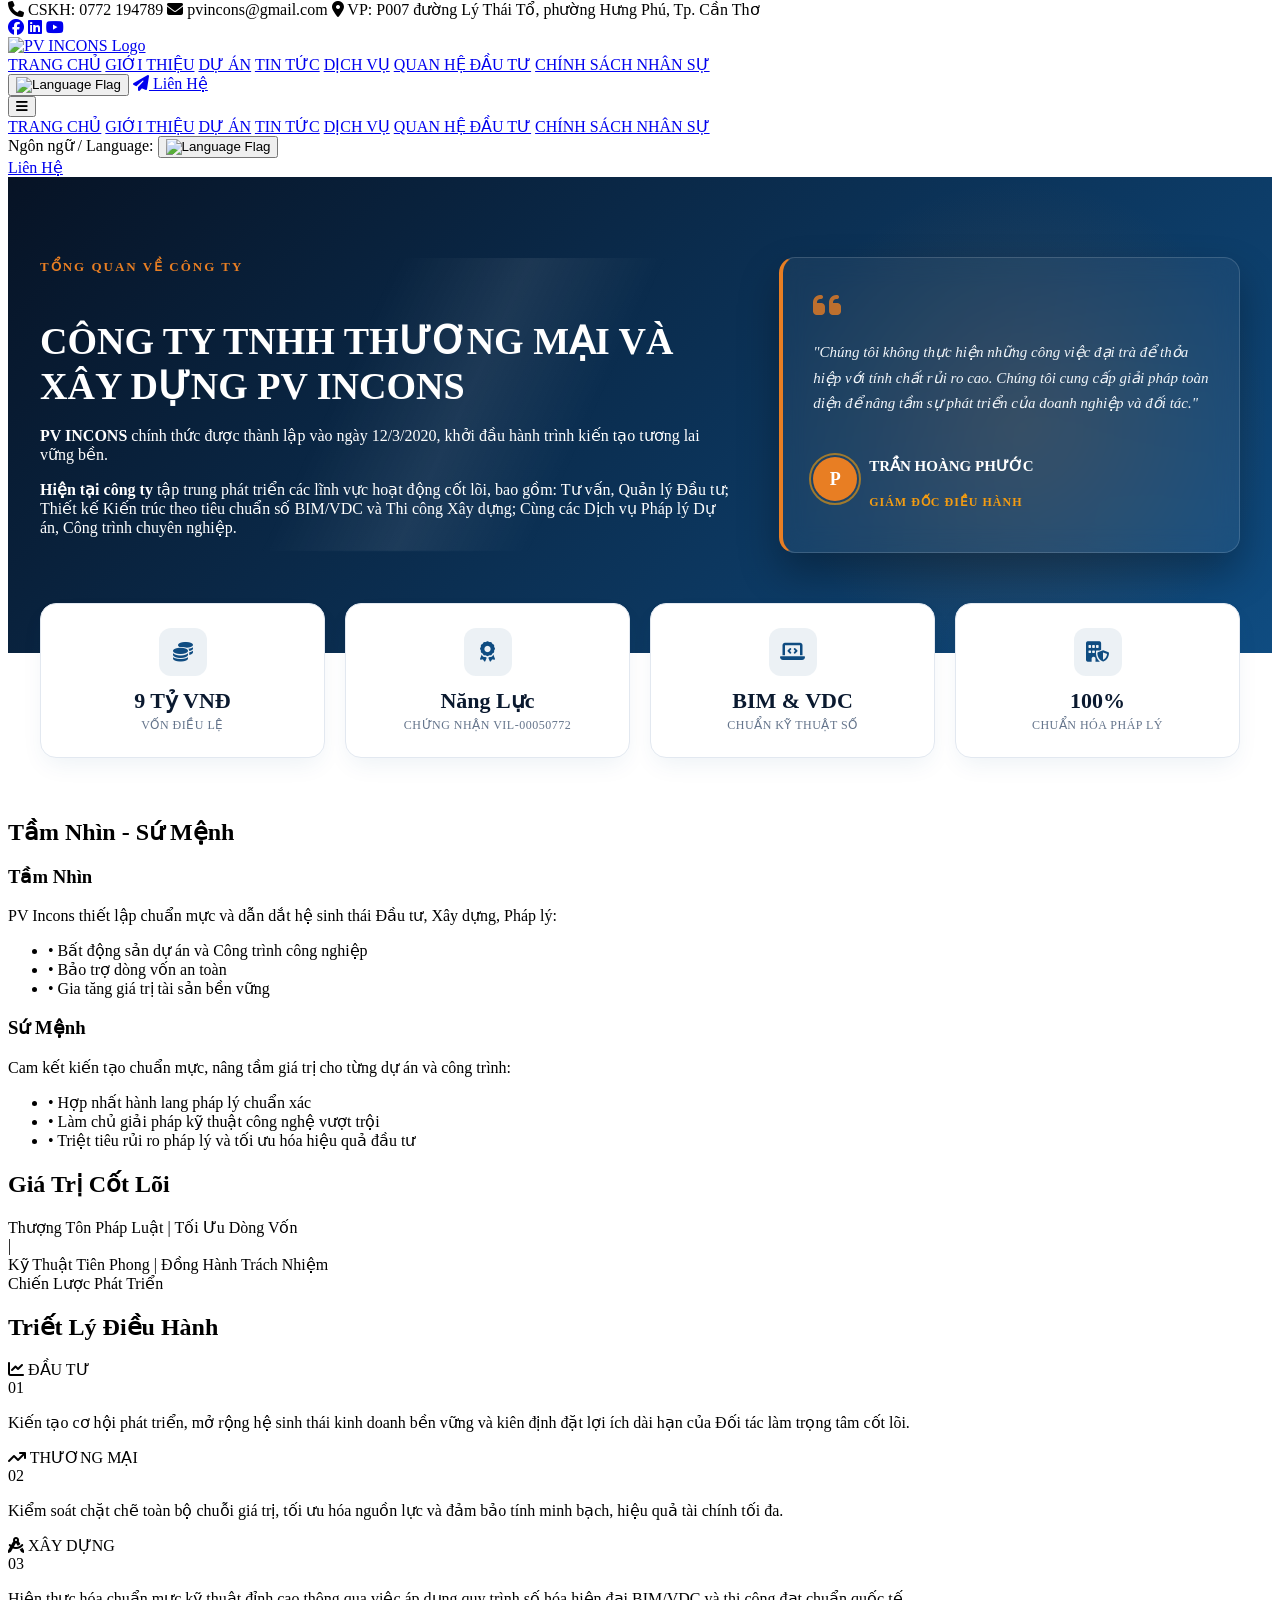
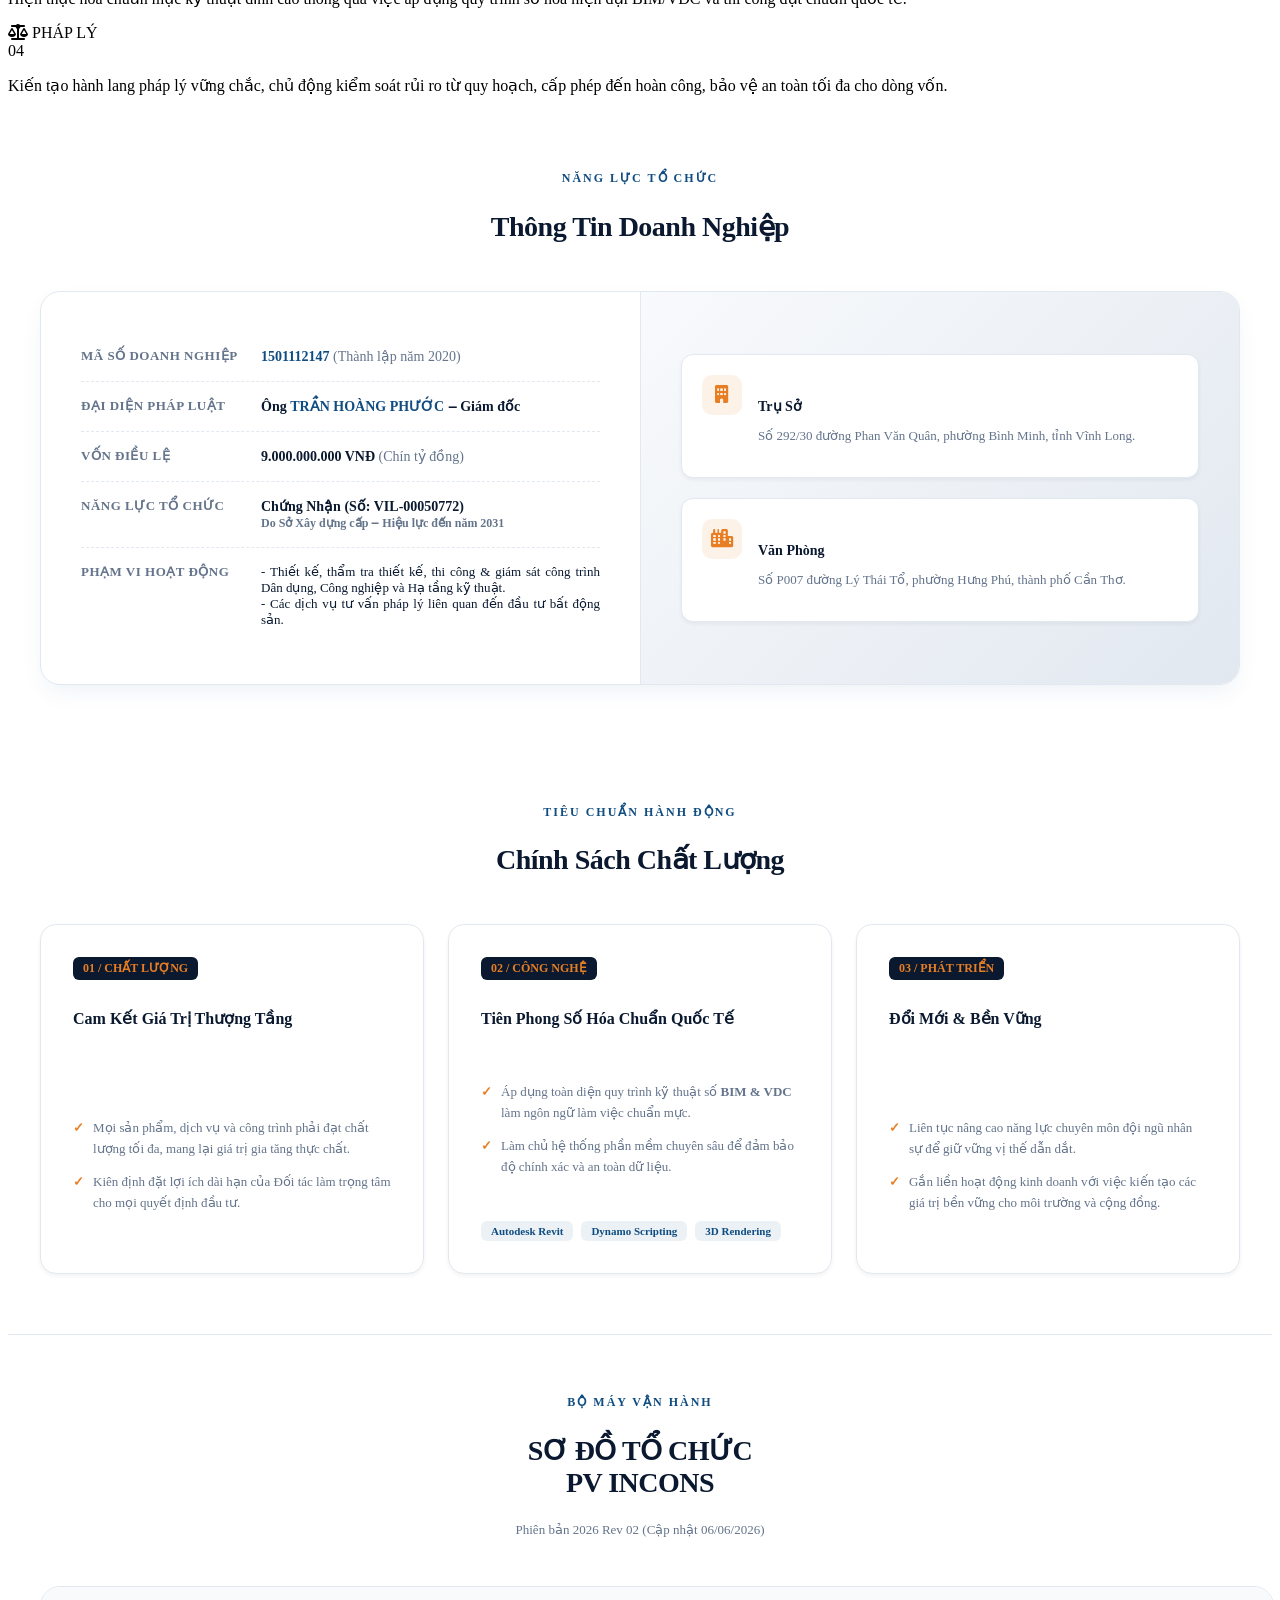
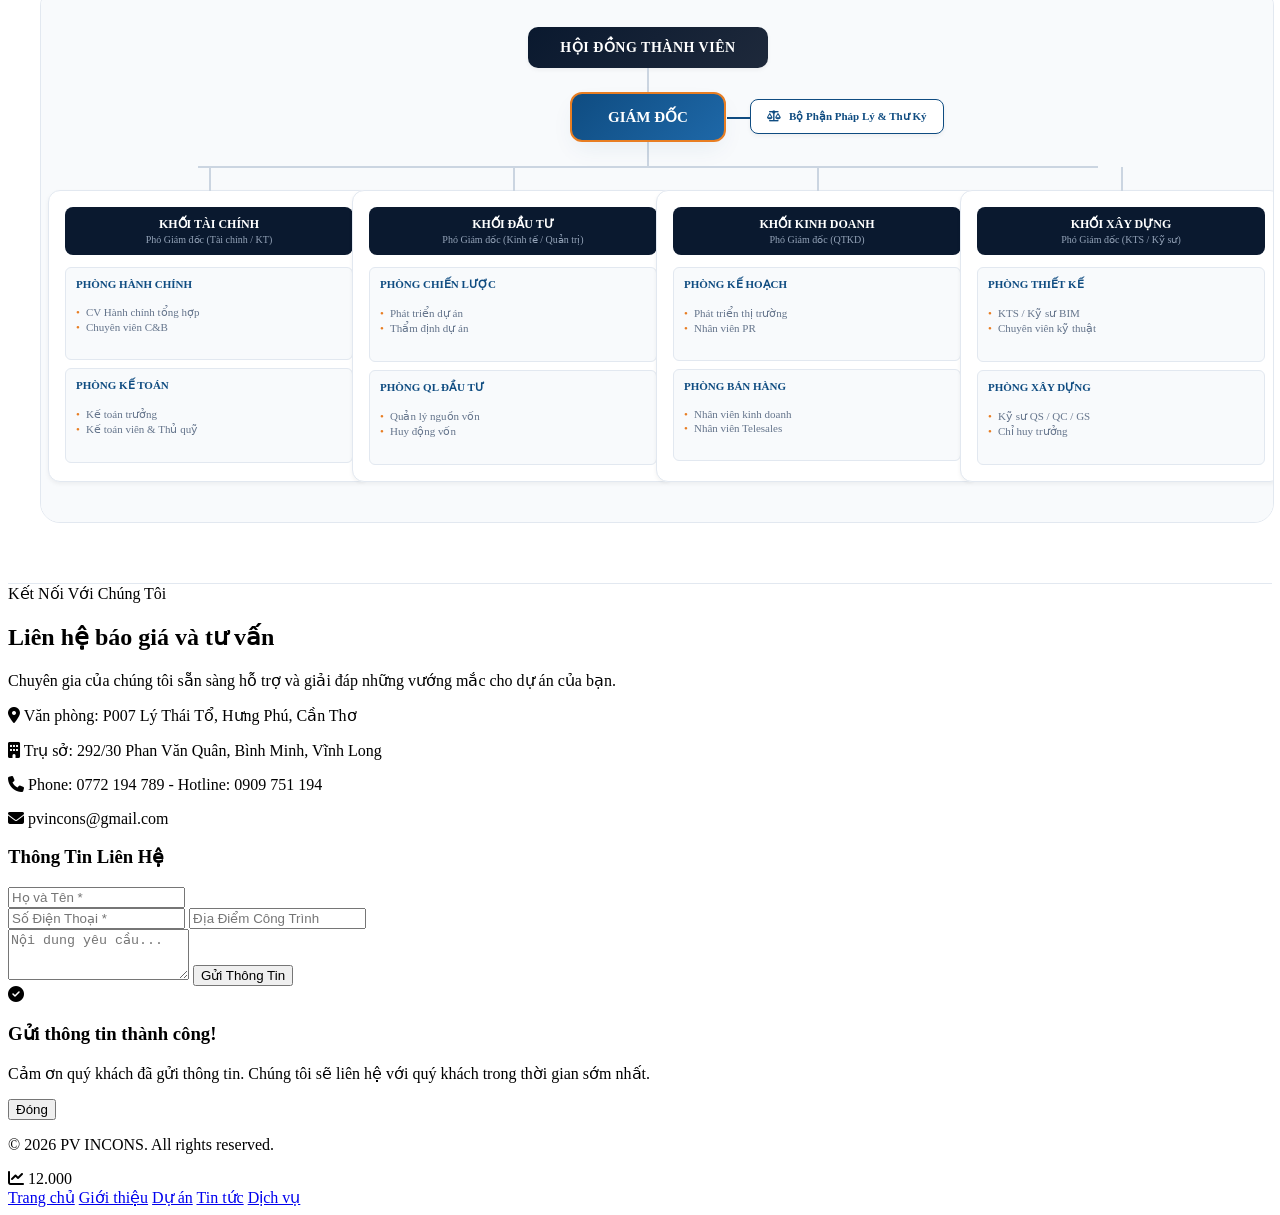
==== about.html @ 1f38bcd3 "Add files via upload" ====
<!DOCTYPE html>
<html lang="vi" class="scroll-smooth">

<head>
    <meta charset="UTF-8">
    <meta name="viewport" content="width=device-width, initial-scale=1.0">
    <title>PV INCONS - GIỚI THIỆU</title>
    <link rel="icon" type="image/png" href="img/LOGO_PVI.png">

    <!-- Tailwind CSS -->
    <script src="https://cdn.tailwindcss.com"></script>
    <script>
        tailwind.config = {
            theme: {
                extend: {
                    colors: { brand: { blue: '#1e68a8', darkblue: '#0d3d6b', orange: '#e87e23', brown: '#a67c52', gray: '#f4f6f9' } },
                    fontFamily: { sans: ['Inter', 'sans-serif'] }
                }
            }
        }
    </script>

    <!-- Google Fonts & FontAwesome Icons -->
    <link rel="preconnect" href="https://fonts.googleapis.com">
    <link rel="preconnect" href="https://fonts.gstatic.com" crossorigin>
    <link href="https://fonts.googleapis.com/css2?family=Inter:wght@300;400;500;600;700;800&display=swap"
        rel="stylesheet">
    <link rel="stylesheet" href="https://cdnjs.cloudflare.com/ajax/libs/font-awesome/6.5.1/css/all.min.css">
    <!-- Open Graph Meta Tags (Dành cho Zalo, Facebook, Messenger) -->
    <meta property="og:type" content="website" />
    <meta property="og:url" content="https://pvincons.com/" />
    <meta property="og:title" content="CÔNG TY TNHH THƯƠNG MẠI VÀ XÂY DỰNG PV INCONS" />
    <meta property="og:description"
        content="Chuyên cung cấp giải pháp toàn diện từ Tư vấn, Quản lý Đầu tư; Thiết kế Kiến trúc theo tiêu chuẩn số BIM/VDC và Thi công Xây dựng; Cùng các Dịch vụ Pháp lý Dự án, Công trình chuyên nghiệp." />
    <!-- ĐƯỜNG DẪN ẢNH VỚI THƯ MỤC "img"-->
    <meta property="og:image" content="https://pvincons.com/img/logo.png" />
    <meta property="og:image:secure_url" content="https://pvincons.com/img/logo.png" />
    <meta property="og:image:type" content="image/png" />
    <meta property="og:image:width" content="1200" />
    <meta property="og:image:height" content="630" />
    <!-- Twitter Card Tags -->
    <meta name="twitter:card" content="summary_large_image" />
    <meta name="twitter:title" content="CÔNG TY TNHH THƯƠNG MẠI VÀ XÂY DỰNG PV INCONS" />
    <meta name="twitter:description"
        content="Chuyên cung cấp giải pháp toàn diện từ Tư vấn, Quản lý Đầu tư; Thiết kế Kiến trúc theo tiêu chuẩn số BIM/VDC và Thi công Xây dựng; Cùng các Dịch vụ Pháp lý Dự án, Công trình chuyên nghiệp." />
    <meta name="twitter:image" content="https://pvincons.com/img/logo.png" />
    <!-- Stylesheet tùy chỉnh cho nội dung Hồ sơ năng lực -->
    <style>
        :root {
            --primary-dark: #0a192f;
            --primary-blue: #0f4c81;
            --accent-orange: #e87e23;
            --accent-gold: #f39c12;
            --bg-light: #f8fafc;
            --surface-white: #ffffff;
            --text-main: #1e293b;
            --text-muted: #64748b;
            --border-color: #e2e8f0;
            --shadow-sm: 0 2px 4px rgba(0, 0, 0, 0.05);
            --shadow-md: 0 10px 25px -5px rgba(15, 76, 129, 0.08);
            --shadow-lg: 0 20px 30px -10px rgba(10, 25, 47, 0.12);
        }

        .container {
            max-width: 1200px;
            margin: 0 auto;
            padding: 0 24px;
        }

        /* HERO SECTION */
        .hero {
            background: linear-gradient(135deg, #071325 0%, #0f4c81 100%);
            color: var(--surface-white);
            padding: 80px 0 100px;
            position: relative;
            overflow: hidden;
        }

        .hero::before {
            content: '';
            position: absolute;
            top: 0;
            right: 0;
            width: 500px;
            height: 500px;
            background: radial-gradient(circle, rgba(232, 126, 35, 0.15) 0%, rgba(0, 0, 0, 0) 70%);
            pointer-events: none;
        }

        .hero-grid {
            display: grid;
            grid-template-columns: 1.2fr 0.8fr;
            gap: 48px;
            align-items: center;
        }

        .hero-tag {
            color: var(--accent-orange);
            font-weight: 700;
            font-size: 13px;
            text-transform: uppercase;
            letter-spacing: 2px;
            margin-bottom: 12px;
            display: inline-block;
        }

        .hero-title {
            font-size: 38px;
            font-weight: 800;
            line-height: 1.2;
            margin-bottom: 16px;
            color: #ffffff;
        }

        .hero-subtitle {
            font-size: 16px;
            color: #cbd5e1;
            margin-bottom: 32px;
            line-height: 1.7;
        }

        .leadership-card {
            background: rgba(255, 255, 255, 0.05);
            backdrop-filter: blur(12px);
            border: 1px solid rgba(255, 255, 255, 0.15);
            border-left: 4px solid var(--accent-orange);
            padding: 30px;
            border-radius: 16px;
            box-shadow: 0 20px 40px rgba(0, 0, 0, 0.3);
        }

        .quote-icon {
            font-size: 32px;
            color: var(--accent-orange);
            margin-bottom: 12px;
            opacity: 0.8;
        }

        .quote-text {
            font-style: italic;
            font-size: 15px;
            color: #f1f5f9;
            line-height: 1.7;
            margin-bottom: 20px;
        }

        .quote-author {
            display: flex;
            align-items: center;
            gap: 12px;
        }

        .author-avatar {
            width: 44px;
            height: 44px;
            background-color: var(--accent-orange);
            color: var(--surface-white);
            border-radius: 50%;
            display: flex;
            align-items: center;
            justify-content: center;
            font-weight: 700;
            font-size: 18px;
        }

        .author-info h4 {
            font-size: 15px;
            font-weight: 700;
            color: #ffffff;
        }

        .author-info p {
            font-size: 12px;
            color: var(--accent-gold);
            text-transform: uppercase;
            letter-spacing: 1px;
            font-weight: 600;
        }

        /* METRICS BAR */
        .metrics-container {
            margin-top: -50px;
            position: relative;
            z-index: 10;
            margin-bottom: 60px;
        }

        .metrics-grid {
            display: grid;
            grid-template-columns: repeat(4, 1fr);
            gap: 20px;
        }

        .metric-card {
            background: var(--surface-white);
            padding: 24px;
            border-radius: 16px;
            box-shadow: var(--shadow-md);
            border: 1px solid var(--border-color);
            text-align: center;
            transition: transform 0.3s ease, box-shadow 0.3s ease;
        }

        .metric-card:hover {
            transform: translateY(-5px);
            box-shadow: var(--shadow-lg);
        }

        .metric-icon {
            width: 48px;
            height: 48px;
            background: rgba(15, 76, 129, 0.08);
            color: var(--primary-blue);
            border-radius: 12px;
            display: flex;
            align-items: center;
            justify-content: center;
            font-size: 20px;
            margin: 0 auto 12px;
        }

        .metric-value {
            font-size: 22px;
            font-weight: 800;
            color: var(--primary-dark);
            margin-bottom: 4px;
        }

        .metric-label {
            font-size: 12px;
            color: var(--text-muted);
            font-weight: 500;
            text-transform: uppercase;
            letter-spacing: 0.5px;
        }

        /* SECTION STYLING */
        .section {
            padding: 60px 0;
        }

        .section-header {
            text-align: center;
            max-width: 700px;
            margin: 0 auto 48px;
        }

        .section-tag {
            color: var(--primary-blue);
            font-weight: 700;
            font-size: 12px;
            text-transform: uppercase;
            letter-spacing: 2px;
            margin-bottom: 8px;
            display: block;
        }

        .section-title {
            font-size: 28px;
            font-weight: 800;
            color: var(--primary-dark);
            letter-spacing: -0.5px;
        }

        /* SECTION 1: PHILOSOPHY TRIPLE CARDS */
        .philosophy-grid {
            display: grid;
            grid-template-columns: repeat(3, 1fr);
            gap: 24px;
        }

        .philosophy-card {
            background-color: var(--surface-white);
            border-radius: 16px;
            padding: 32px;
            border: 1px solid var(--border-color);
            box-shadow: var(--shadow-sm);
            position: relative;
            transition: all 0.3s ease;
        }

        .philosophy-card:hover {
            border-color: var(--primary-blue);
            box-shadow: var(--shadow-md);
        }

        .philosophy-num {
            font-size: 36px;
            font-weight: 900;
            color: rgba(15, 76, 129, 0.15);
            position: absolute;
            top: 24px;
            right: 28px;
        }

        .philosophy-card h3 {
            font-size: 18px;
            font-weight: 700;
            color: var(--primary-dark);
            margin-bottom: 12px;
            display: flex;
            align-items: center;
            gap: 10px;
        }

        .philosophy-card h3 i {
            color: var(--accent-orange);
        }

        .philosophy-card p {
            font-size: 14px;
            color: var(--text-muted);
            line-height: 1.6;
        }

        /* SECTION 2: LEGAL & CAPACITY TABLE */
        .legal-wrapper {
            background-color: var(--surface-white);
            border-radius: 20px;
            border: 1px solid var(--border-color);
            box-shadow: var(--shadow-md);
            overflow: hidden;
        }

        .legal-grid {
            display: grid;
            grid-template-columns: 1fr 1fr;
        }

        .legal-info-table {
            padding: 40px;
        }

        .legal-row {
            display: flex;
            padding: 16px 0;
            border-bottom: 1px dashed var(--border-color);
        }

        .legal-row:last-child {
            border-bottom: none;
        }

        .legal-label {
            width: 180px;
            font-size: 13px;
            font-weight: 600;
            color: var(--text-muted);
            text-transform: uppercase;
            letter-spacing: 0.5px;
            flex-shrink: 0;
        }

        .legal-value {
            font-size: 14px;
            font-weight: 600;
            color: var(--primary-dark);
        }

        .legal-highlight {
            color: var(--primary-blue);
            font-weight: 700;
        }

        .legal-locations {
            background: linear-gradient(135deg, #f8fafc 0%, #e2e8f0 100%);
            padding: 40px;
            display: flex;
            flex-direction: column;
            justify-content: center;
            gap: 20px;
            border-left: 1px solid var(--border-color);
        }

        .location-card {
            background: var(--surface-white);
            padding: 20px;
            border-radius: 12px;
            border: 1px solid var(--border-color);
            box-shadow: var(--shadow-sm);
            display: flex;
            align-items: flex-start;
            gap: 16px;
        }

        .location-icon {
            width: 40px;
            height: 40px;
            background-color: rgba(232, 126, 35, 0.1);
            color: var(--accent-orange);
            border-radius: 10px;
            display: flex;
            align-items: center;
            justify-content: center;
            font-size: 18px;
            flex-shrink: 0;
        }

        .location-details h5 {
            font-size: 14px;
            font-weight: 700;
            color: var(--primary-dark);
            margin-bottom: 4px;
        }

        .location-details p {
            font-size: 13px;
            color: var(--text-muted);
        }

        /* SECTION 3: QUALITY POLICY & TECH */
        .policy-grid {
            display: grid;
            grid-template-columns: repeat(3, 1fr);
            gap: 24px;
        }

        .policy-card {
            background: var(--surface-white);
            border-radius: 16px;
            border: 1px solid var(--border-color);
            padding: 32px;
            box-shadow: var(--shadow-sm);
            display: flex;
            flex-direction: column;
            justify-content: space-between;
        }

        .policy-header {
            margin-bottom: 20px;
        }

        .policy-badge {
            display: inline-block;
            background: var(--primary-dark);
            color: var(--accent-orange);
            font-weight: 800;
            font-size: 12px;
            padding: 4px 10px;
            border-radius: 6px;
            margin-bottom: 12px;
        }

        .policy-title {
            font-size: 16px;
            font-weight: 700;
            color: var(--primary-dark);
            line-height: 1.4;
        }

        .policy-list {
            list-style: none;
            padding: 0;
        }

        .policy-list li {
            font-size: 13px;
            color: var(--text-muted);
            margin-bottom: 12px;
            position: relative;
            padding-left: 20px;
            line-height: 1.6;
        }

        .policy-list li::before {
            content: '✓';
            position: absolute;
            left: 0;
            top: 0;
            color: var(--accent-orange);
            font-weight: bold;
        }

        .tech-tags {
            display: flex;
            flex-wrap: wrap;
            gap: 8px;
            margin-top: 16px;
        }

        .tech-tag {
            background-color: rgba(15, 76, 129, 0.08);
            color: var(--primary-blue);
            font-size: 11px;
            font-weight: 700;
            padding: 4px 10px;
            border-radius: 6px;
        }

        /* SECTION 4: ORGANIZATIONAL CHART */
        .org-section {
            background-color: var(--surface-white);
            border-top: 1px solid var(--border-color);
            border-bottom: 1px solid var(--border-color);
        }

        .org-chart-wrapper {
            background-color: var(--bg-light);
            padding: 40px 24px;
            border-radius: 20px;
            border: 1px solid var(--border-color);
            overflow-x: auto;
            -webkit-overflow-scrolling: touch;
            scroll-behavior: smooth;
        }

        .org-tree {
            display: flex;
            flex-direction: column;
            align-items: center;
            min-width: 900px;
            width: max-content;
            margin: 0 auto;
        }

        /* Nodes Styling */
        .node-board {
            background: linear-gradient(135deg, var(--primary-dark), #1e293b);
            color: var(--surface-white);
            font-weight: 700;
            font-size: 14px;
            padding: 12px 32px;
            border-radius: 10px;
            box-shadow: var(--shadow-sm);
            letter-spacing: 0.5px;
            text-transform: uppercase;
        }

        .line-v {
            width: 2px;
            height: 24px;
            background-color: #cbd5e1;
        }

        /* Điều chỉnh ô Giám Đốc canh giữa tuyệt đối và nhánh Thư ký bên phải */
        .director-row {
            display: flex;
            align-items: center;
            justify-content: center;
            width: 100%;
        }

        .director-wrapper {
            position: relative;
            display: inline-flex;
            align-items: center;
            justify-content: center;
        }

        .node-director {
            background: linear-gradient(135deg, var(--primary-blue), #1e68a8);
            color: var(--surface-white);
            font-weight: 800;
            font-size: 15px;
            padding: 14px 36px;
            border-radius: 12px;
            box-shadow: var(--shadow-md);
            text-align: center;
            border: 2px solid var(--accent-orange);
        }

        .node-secretary {
            position: absolute;
            left: 100%;
            margin-left: 24px;
            background: var(--surface-white);
            border: 1px solid var(--primary-blue);
            color: var(--primary-blue);
            font-size: 11px;
            font-weight: 700;
            padding: 10px 16px;
            border-radius: 8px;
            box-shadow: var(--shadow-sm);
            white-space: nowrap;
            display: flex;
            align-items: center;
            gap: 8px;
        }

        .node-secretary::before {
            content: '';
            position: absolute;
            right: 100%;
            top: 50%;
            width: 24px;
            height: 2px;
            background-color: var(--primary-blue);
        }

        /* 4 Divisions Container */
        .divisions-grid {
            display: grid;
            grid-template-columns: repeat(4, 1fr);
            gap: 16px;
            width: 100%;
            margin-top: 24px;
            position: relative;
        }

        .divisions-grid::before {
            content: '';
            position: absolute;
            top: -24px;
            left: 12.5%;
            right: 12.5%;
            height: 2px;
            background-color: #cbd5e1;
        }

        .division-card {
            background: var(--surface-white);
            border-radius: 12px;
            border: 1px solid var(--border-color);
            padding: 16px;
            box-shadow: var(--shadow-sm);
            position: relative;
        }

        .division-card::before {
            content: '';
            position: absolute;
            top: -24px;
            left: 50%;
            width: 2px;
            height: 24px;
            background-color: #cbd5e1;
        }

        .division-header {
            background-color: var(--primary-dark);
            color: var(--surface-white);
            font-size: 12px;
            font-weight: 700;
            padding: 10px;
            border-radius: 8px;
            text-align: center;
            margin-bottom: 12px;
        }

        .division-header span {
            display: block;
            font-size: 10px;
            font-weight: 400;
            color: #94a3b8;
            margin-top: 2px;
        }

        .dept-box {
            background-color: #f8fafc;
            border: 1px solid #e2e8f0;
            border-radius: 6px;
            padding: 10px;
            margin-bottom: 8px;
        }

        .dept-box:last-child {
            margin-bottom: 0;
        }

        .dept-title {
            font-size: 11px;
            font-weight: 700;
            color: var(--primary-blue);
            margin-bottom: 4px;
            text-transform: uppercase;
        }

        .dept-list {
            list-style: none;
            padding: 0;
        }

        .dept-list li {
            font-size: 11px;
            color: var(--text-muted);
            margin-bottom: 2px;
            padding-left: 10px;
            position: relative;
        }

        .dept-list li::before {
            content: '•';
            position: absolute;
            left: 0;
            color: var(--accent-orange);
        }

        /* RESPONSIVE DESIGN */
        @media (max-width: 992px) {
            .hero-grid {
                grid-template-columns: 1fr;
            }

            .metrics-grid {
                grid-template-columns: repeat(2, 1fr);
            }

            .philosophy-grid,
            .policy-grid {
                grid-template-columns: 1fr;
            }

            .legal-grid {
                grid-template-columns: 1fr;
            }

            .legal-locations {
                border-left: none;
                border-top: 1px solid var(--border-color);
            }
        }

        @media (max-width: 600px) {
            .metrics-grid {
                grid-template-columns: 1fr;
            }

            .hero-title {
                font-size: 28px;
            }
        }

        @media (max-width: 768px) {
            .hero {
                padding-top: 1.5rem !important;
            }

            .hero-tag {
                display: inline-block;
                margin-bottom: 1.5rem !important;
            }

            .hero-title {
                font-size: 1.5rem !important;
                line-height: 1.6 !important;
                margin-bottom: 0.75rem !important;
            }

            .leadership-card {
                padding-top: 1.0rem !important;
            }
        }

        /* LEADERSHIP SPOTLIGHT CARD ANIMATIONS */
        .leadership-card {
            transition: all 0.5s cubic-bezier(0.16, 1, 0.3, 1);
            animation: leadershipFadeUp 1.3s ease-out forwards;
        }

        .leadership-card:hover {
            transform: translateY(-8px);
            border-color: rgba(245, 158, 11, 0.8) !important;
            box-shadow: 0 20px 40px -10px rgba(245, 158, 11, 0.25), 0 0 20px rgba(245, 158, 11, 0.15);
        }

        .card-shimmer {
            position: absolute;
            top: 0;
            left: -100%;
            width: 60%;
            height: 100%;
            background: linear-gradient(90deg,
                    transparent,
                    rgba(255, 255, 255, 0.08),
                    transparent);
            transform: skewX(-25deg);
            transition: left 0.8s ease-in-out;
            pointer-events: none;
        }

        .leadership-card:hover .card-shimmer {
            left: 150%;
        }

        .float-animate {
            animation: floatIcon 3s ease-in-out infinite;
            transition: transform 0.3s ease, color 0.3s ease;
        }

        .leadership-card:hover .float-animate {
            color: #fbbf24;
            transform: scale(1.15) rotate(-5deg);
        }

        @keyframes floatIcon {

            0%,
            100% {
                transform: translateY(0px);
            }

            50% {
                transform: translateY(-6px);
            }
        }

        .pulse-avatar {
            position: relative;
            transition: transform 0.3s ease;
        }

        .pulse-avatar::after {
            content: '';
            position: absolute;
            inset: -4px;
            border-radius: 50%;
            border: 2px solid rgba(245, 158, 11, 0.6);
            animation: avatarPulse 2s infinite;
            pointer-events: none;
        }

        .leadership-card:hover .pulse-avatar {
            transform: scale(1.08);
        }

        @keyframes avatarPulse {
            0% {
                transform: scale(0.95);
                opacity: 0.8;
            }

            50% {
                transform: scale(1.15);
                opacity: 0;
            }

            100% {
                transform: scale(0.95);
                opacity: 0;
            }
        }

        @keyframes leadershipFadeUp {
            from {
                opacity: 0;
                transform: translateY(30px);
            }

            to {
                opacity: 1;
                transform: translateY(0);
            }
        }

        @media (min-width: 1024px) {
            .org-chart-wrapper {
                width: 100% !important;
                max-width: 100% !important;
                padding-left: 16px !important;
                padding-right: 16px !important;
            }

            .org-tree {
                width: 100% !important;
                max-width: 100% !important;
            }

            .divisions-grid {
                width: 100% !important;
                display: grid !important;
                grid-template-columns: repeat(4, 1fr) !important;
                gap: 16px !important;
            }

            .division-card {
                width: 100% !important;
            }
        }
    </style>
</head>

<body class="bg-slate-50 text-slate-800 font-sans antialiased selection:bg-brand-blue selection:text-white">

    <!-- HEADER GIỮ NGUYÊN TỪ ABOUT.HTML -->
    <div id="header-placeholder"></div>

    <main>
        <!-- HERO SECTION -->
        <section class="hero">
            <div class="container">
                <div class="hero-grid">
                    <div>
                        <span class="hero-tag">TỔNG QUAN VỀ CÔNG TY</span>
                        <h1 class="hero-title">CÔNG TY TNHH THƯƠNG MẠI VÀ XÂY DỰNG PV INCONS</h1>
                        <!-- CỤM DỰ ÁN VỚI CHẤM PHÁT SÁNG CĂN CHUẨN TÂM CHỮ P & H -->
                        <div class="space-y-4 text-slate-200 text-sm sm:text-base font-['Inter',sans-serif]">

                            <!-- Item 1 -->
                            <div class="flex items-start gap-3">
                                <span
                                    class="w-2.5 h-2.5 rounded-full bg-amber-400 mt-1.5 shrink-0 shadow-[0_0_8px_rgba(251,191,36,0.85)]"></span>
                                <p class="leading-relaxed text-justify">
                                    <strong class="text-white font-semibold">PV INCONS</strong> chính thức được thành
                                    lập vào
                                    ngày <span class="text-amber-400 font-medium">12/3/2020</span>, khởi đầu hành trình
                                    kiến tạo tương lai vững bền.
                                </p>
                            </div>

                            <!-- Item 2 -->
                            <div class="flex items-start gap-3">
                                <span
                                    class="w-2.5 h-2.5 rounded-full bg-amber-400 mt-1.5 shrink-0 shadow-[0_0_8px_rgba(251,191,36,0.85)]"></span>
                                <p class="leading-relaxed text-justify">
                                    <strong class="text-white font-semibold">Hiện tại công ty</strong> tập trung phát
                                    triển các lĩnh vực hoạt động cốt lõi, bao gồm: Tư vấn, Quản lý Đầu tư; Thiết kế Kiến
                                    trúc
                                    theo tiêu chuẩn số BIM/VDC và Thi công Xây dựng; Cùng các Dịch vụ Pháp lý Dự án,
                                    Công trình
                                    chuyên nghiệp.
                                </p>
                            </div>
                        </div>
                    </div>

                    <!-- LEADERSHIP SPOTLIGHT CARD -->
                    <div class="leadership-card group relative overflow-hidden">
                        <div class="card-shimmer"></div>

                        <div class="quote-icon float-animate"><i class="fa-solid fa-quote-left"></i></div>

                        <p class="quote-text">
                            "Chúng tôi không thực hiện những công việc đại trà để thỏa hiệp với tính chất rủi ro cao.
                            Chúng tôi cung cấp giải pháp toàn diện để nâng tầm sự phát triển của doanh nghiệp và đối
                            tác."
                        </p>

                        <div class="quote-author">
                            <div class="author-avatar pulse-avatar">P</div>
                            <div class="author-info">
                                <h4>TRẦN HOÀNG PHƯỚC</h4>
                                <p>GIÁM ĐỐC ĐIỀU HÀNH</p>
                            </div>
                        </div>
                    </div>
                </div>
            </div>
        </section>

        <!-- METRICS RIBBON -->
        <div class="container metrics-container">
            <div class="metrics-grid">
                <div class="metric-card">
                    <div class="metric-icon"><i class="fa-solid fa-coins"></i></div>
                    <div class="metric-value">9 Tỷ VNĐ</div>
                    <div class="metric-label">Vốn Điều Lệ</div>
                </div>
                <div class="metric-card">
                    <div class="metric-icon"><i class="fa-solid fa-award"></i></div>
                    <div class="metric-value">Năng Lực</div>
                    <div class="metric-label">Chứng nhận VIL-00050772</div>
                </div>
                <div class="metric-card">
                    <div class="metric-icon"><i class="fa-solid fa-laptop-code"></i></div>
                    <div class="metric-value">BIM & VDC</div>
                    <div class="metric-label">Chuẩn Kỹ Thuật Số</div>
                </div>
                <div class="metric-card">
                    <div class="metric-icon"><i class="fa-solid fa-building-shield"></i></div>
                    <div class="metric-value">100%</div>
                    <div class="metric-label">Chuẩn Hóa Pháp Lý</div>
                </div>
            </div>
        </div>

        <!-- SECTION: TẦM NHÌN - SỨ MỆNH - GIÁ TRỊ CỐT LÕI -->
        <section class="py-16 bg-white text-slate-700 font-['Inter',sans-serif]">
            <div class="max-w-4xl mx-auto px-4 sm:px-6 lg:px-8">

                <!-- KHỐI 1: TẦM NHÌN - SỨ MỆNH -->
                <div class="mb-14">
                    <h2
                        class="text-2xl sm:text-3xl font-extrabold text-[#1c355e] text-center mb-10 tracking-[0.12em] uppercase">
                        Tầm Nhìn - Sứ Mệnh
                    </h2>

                    <div class="grid grid-cols-1 md:grid-cols-2 gap-10 lg:gap-14">

                        <!-- Cột Tầm Nhìn -->
                        <div>
                            <div class="text-center mb-4">
                                <h3 class="text-base sm:text-lg font-bold text-[#c29624] uppercase tracking-[0.1em]">
                                    Tầm Nhìn
                                </h3>
                                <div class="w-full h-px bg-slate-200 mt-3"></div>
                            </div>

                            <div class="space-y-3.5 text-sm leading-relaxed text-slate-600">
                                <p class="font-semibold text-slate-800">
                                    PV Incons thiết lập chuẩn mực và dẫn dắt hệ sinh thái Đầu tư, Xây dựng, Pháp lý:
                                </p>
                                <ul class="space-y-2 pl-1">
                                    <li class="flex items-start gap-2.5">
                                        <span class="text-[#c29624] font-bold text-xs mt-0.5">•</span>
                                        <span>Bất động sản dự án và Công trình công nghiệp</span>
                                    </li>
                                    <li class="flex items-start gap-2.5">
                                        <span class="text-[#c29624] font-bold text-xs mt-0.5">•</span>
                                        <span>Bảo trợ dòng vốn an toàn</span>
                                    </li>
                                    <li class="flex items-start gap-2.5">
                                        <span class="text-[#c29624] font-bold text-xs mt-0.5">•</span>
                                        <span>Gia tăng giá trị tài sản bền vững</span>
                                    </li>
                                </ul>
                            </div>
                        </div>

                        <!-- Cột Sứ Mệnh -->
                        <div>
                            <div class="text-center mb-4">
                                <h3 class="text-base sm:text-lg font-bold text-[#c29624] uppercase tracking-[0.1em]">
                                    Sứ Mệnh
                                </h3>
                                <div class="w-full h-px bg-slate-200 mt-3"></div>
                            </div>

                            <div class="space-y-3.5 text-sm leading-relaxed text-slate-600">
                                <p class="font-semibold text-slate-800">
                                    Cam kết kiến tạo chuẩn mực, nâng tầm giá trị cho từng dự án và công trình:
                                </p>
                                <ul class="space-y-2 pl-1">
                                    <li class="flex items-start gap-2.5">
                                        <span class="text-[#c29624] font-bold text-xs mt-0.5">•</span>
                                        <span>Hợp nhất hành lang pháp lý chuẩn xác</span>
                                    </li>
                                    <li class="flex items-start gap-2.5">
                                        <span class="text-[#c29624] font-bold text-xs mt-0.5">•</span>
                                        <span>Làm chủ giải pháp kỹ thuật công nghệ vượt trội</span>
                                    </li>
                                    <li class="flex items-start gap-2.5">
                                        <span class="text-[#c29624] font-bold text-xs mt-0.5">•</span>
                                        <span>Triệt tiêu rủi ro pháp lý và tối ưu hóa hiệu quả đầu tư</span>
                                    </li>
                                </ul>
                            </div>
                        </div>

                    </div>
                </div>

                <div class="w-16 h-px bg-slate-200 mx-auto mb-12"></div>

                <!-- KHỐI GIÁ TRỊ CỐT LÕI -->
                <div class="text-center">
                    <h2
                        class="text-2xl sm:text-3xl font-extrabold text-[#1c355e] text-center mb-6 tracking-[0.12em] uppercase">
                        Giá Trị Cốt Lõi
                    </h2>

                    <div
                        class="flex flex-col md:flex-row items-center justify-center gap-y-2.5 md:gap-y-0 text-xs sm:text-sm font-bold text-[#c29624] tracking-wider uppercase">

                        <div class="flex items-center gap-2.5 sm:gap-4 whitespace-nowrap">
                            <span>Thượng Tôn Pháp Luật</span>
                            <span class="text-slate-300 font-normal">|</span>
                            <span>Tối Ưu Dòng Vốn</span>
                        </div>

                        <span class="hidden md:inline text-slate-300 font-normal mx-2.5 sm:mx-4">|</span>

                        <div class="flex items-center gap-2.5 sm:gap-4 whitespace-nowrap">
                            <span>Kỹ Thuật Tiên Phong</span>
                            <span class="text-slate-300 font-normal">|</span>
                            <span>Đồng Hành Trách Nhiệm</span>
                        </div>

                    </div>
                </div>

            </div>
        </section>

        <!-- SECTION: TRIẾT LÝ ĐIỀU HÀNH -->
        <section class="py-16 bg-slate-50/50">
            <div class="max-w-7xl mx-auto px-4 sm:px-6 lg:px-8">

                <div class="text-center max-w-3xl mx-auto mb-12">
                    <span class="text-xs font-bold uppercase tracking-widest text-slate-500 block mb-2">
                        Chiến Lược Phát Triển
                    </span>
                    <h2 class="text-2xl sm:text-3xl font-extrabold text-slate-900 tracking-tight">
                        Triết Lý Điều Hành
                    </h2>
                </div>

                <div class="grid grid-cols-1 sm:grid-cols-2 lg:grid-cols-4 gap-6">

                    <!-- 01. ĐẦU TƯ -->
                    <div
                        class="bg-white rounded-2xl p-6 border border-slate-200/80 shadow-sm hover:shadow-md transition-all duration-300 flex flex-col justify-between relative group">
                        <div>
                            <div class="flex items-center justify-between mb-4">
                                <div class="text-amber-600 text-xl font-bold flex items-center gap-2">
                                    <i class="fa-solid fa-chart-line"></i>
                                    <span class="text-slate-900 text-base uppercase font-extrabold tracking-wide">ĐẦU
                                        TƯ</span>
                                </div>
                                <span
                                    class="text-3xl font-black text-slate-200 group-hover:text-amber-500/20 transition-colors">01</span>
                            </div>
                            <p class="text-slate-600 text-xs sm:text-sm leading-relaxed text-justify">
                                Kiến tạo cơ hội phát triển, mở rộng hệ sinh thái kinh doanh bền vững và kiên định đặt
                                lợi ích dài hạn của Đối tác làm trọng tâm cốt lõi.
                            </p>
                        </div>
                    </div>

                    <!-- 02. THƯƠNG MẠI -->
                    <div
                        class="bg-white rounded-2xl p-6 border border-slate-200/80 shadow-sm hover:shadow-md transition-all duration-300 flex flex-col justify-between relative group">
                        <div>
                            <div class="flex items-center justify-between mb-4">
                                <div class="text-amber-600 text-xl font-bold flex items-center gap-2">
                                    <i class="fa-solid fa-arrow-trend-up"></i>
                                    <span class="text-slate-900 text-base uppercase font-extrabold tracking-wide">THƯƠNG
                                        MẠI</span>
                                </div>
                                <span
                                    class="text-3xl font-black text-slate-200 group-hover:text-amber-500/20 transition-colors">02</span>
                            </div>
                            <p class="text-slate-600 text-xs sm:text-sm leading-relaxed text-justify">
                                Kiểm soát chặt chẽ toàn bộ chuỗi giá trị, tối ưu hóa nguồn lực và đảm bảo tính minh
                                bạch, hiệu quả tài chính tối đa.
                            </p>
                        </div>
                    </div>

                    <!-- 03. XÂY DỰNG -->
                    <div
                        class="bg-white rounded-2xl p-6 border border-slate-200/80 shadow-sm hover:shadow-md transition-all duration-300 flex flex-col justify-between relative group">
                        <div>
                            <div class="flex items-center justify-between mb-4">
                                <div class="text-amber-600 text-xl font-bold flex items-center gap-2">
                                    <i class="fa-solid fa-compass-drafting"></i>
                                    <span class="text-slate-900 text-base uppercase font-extrabold tracking-wide">XÂY
                                        DỰNG</span>
                                </div>
                                <span
                                    class="text-3xl font-black text-slate-200 group-hover:text-amber-500/20 transition-colors">03</span>
                            </div>
                            <p class="text-slate-600 text-xs sm:text-sm leading-relaxed text-justify">
                                Hiện thực hóa chuẩn mực kỹ thuật đỉnh cao thông qua việc áp dụng quy trình số hóa hiện
                                đại BIM/VDC và thi công đạt chuẩn quốc tế.
                            </p>
                        </div>
                    </div>

                    <!-- 04. PHÁP LÝ -->
                    <div
                        class="bg-white rounded-2xl p-6 border border-slate-200/80 shadow-sm hover:shadow-md transition-all duration-300 flex flex-col justify-between relative group">
                        <div>
                            <div class="flex items-center justify-between mb-4">
                                <div class="text-amber-600 text-xl font-bold flex items-center gap-2">
                                    <i class="fa-solid fa-scale-balanced"></i>
                                    <span class="text-slate-900 text-base uppercase font-extrabold tracking-wide">PHÁP
                                        LÝ</span>
                                </div>
                                <span
                                    class="text-3xl font-black text-slate-200 group-hover:text-amber-500/20 transition-colors">04</span>
                            </div>
                            <p class="text-slate-600 text-xs sm:text-sm leading-relaxed text-justify">
                                Kiến tạo hành lang pháp lý vững chắc, chủ động kiểm soát rủi ro từ quy hoạch, cấp phép
                                đến hoàn công, bảo vệ an toàn tối đa cho dòng vốn.
                            </p>
                        </div>
                    </div>

                </div>

            </div>
        </section>

        <!-- SECTION 2: THÔNG TIN DOANH NGHIỆP -->
        <section class="section">
            <div class="container">
                <div class="section-header">
                    <span class="section-tag">Năng Lực Tổ Chức</span>
                    <h2 class="section-title">Thông Tin Doanh Nghiệp</h2>
                </div>

                <div class="legal-wrapper">
                    <div class="legal-grid">
                        <div class="legal-info-table">
                            <!-- Hàng 1: Mã số doanh nghiệp -->
                            <div
                                class="legal-row flex flex-col sm:flex-row sm:justify-between sm:items-start gap-1 sm:gap-4">
                                <div class="legal-label sm:w-1/3 font-semibold">Mã số doanh nghiệp</div>
                                <div class="legal-value legal-highlight sm:w-2/3">
                                    1501112147 <span class="block sm:inline"
                                        style="font-weight: normal; color: var(--text-muted);">(Thành lập năm
                                        2020)</span>
                                </div>
                            </div>

                            <!-- Hàng 2: Đại diện pháp luật -->
                            <div
                                class="legal-row flex flex-col sm:flex-row sm:justify-between sm:items-start gap-1 sm:gap-4">
                                <div class="legal-label sm:w-1/3 font-semibold">Đại diện pháp luật</div>
                                <div class="legal-value sm:w-2/3">
                                    Ông <strong style="color: var(--primary-blue);">TRẦN HOÀNG PHƯỚC</strong> ‒ Giám đốc
                                </div>
                            </div>

                            <!-- Hàng 3: Vốn điều lệ -->
                            <div
                                class="legal-row flex flex-col sm:flex-row sm:justify-between sm:items-start gap-1 sm:gap-4">
                                <div class="legal-label sm:w-1/3 font-semibold">Vốn điều lệ</div>
                                <div class="legal-value sm:w-2/3">
                                    9.000.000.000 VNĐ <span class="block sm:inline"
                                        style="font-weight: normal; color: var(--text-muted);">(Chín tỷ đồng)</span>
                                </div>
                            </div>

                            <!-- Hàng 4: Chứng chỉ năng lực -->
                            <div
                                class="legal-row flex flex-col sm:flex-row sm:justify-between sm:items-start gap-1 sm:gap-4">
                                <div class="legal-label sm:w-1/3 font-semibold">Năng Lực Tổ Chức</div>
                                <div class="legal-value sm:w-2/3">
                                    <strong style="color: var(--primary-dark);">Chứng Nhận</strong> (Số:
                                    VIL-00050772)<br>
                                    <span style="font-size: 12px; color: var(--text-muted);">Do Sở Xây dựng cấp ‒ Hiệu
                                        lực đến năm 2031</span>
                                </div>
                            </div>

                            <!-- Hàng 5: Phạm vi hoạt động -->
                            <div
                                class="legal-row flex flex-col sm:flex-row sm:justify-between sm:items-start gap-1 sm:gap-4">
                                <div class="legal-label sm:w-1/3 font-semibold">Phạm vi hoạt động</div>
                                <div class="legal-value sm:w-2/3"
                                    style="font-size: 13px; font-weight: 500; text-align: justify;">
                                    - Thiết kế, thẩm tra thiết kế, thi công & giám sát công trình Dân dụng, Công nghiệp
                                    và Hạ tầng kỹ thuật.
                                    <br>
                                    - Các dịch vụ tư vấn pháp lý liên quan đến đầu tư bất động sản.
                                </div>
                            </div>
                        </div>

                        <div class="legal-locations">
                            <div class="location-card">
                                <div class="location-icon"><i class="fa-solid fa-building"></i></div>
                                <div class="location-details">
                                    <h5>Trụ Sở</h5>
                                    <p class="text-justify">Số 292/30 đường Phan Văn Quân, phường Bình Minh, tỉnh Vĩnh
                                        Long.</p>
                                </div>
                            </div>
                            <div class="location-card">
                                <div class="location-icon"><i class="fa-solid fa-city"></i></div>
                                <div class="location-details">
                                    <h5>Văn Phòng</h5>
                                    <p class="text-justify">Số P007 đường Lý Thái Tổ, phường Hưng Phú, thành phố Cần
                                        Thơ.</p>
                                </div>
                            </div>
                        </div>
                    </div>
                </div>
            </div>
        </section>

        <!-- SECTION 3: CHÍNH SÁCH CHẤT LƯỢNG & CÔNG NGHỆ -->
        <section class="section">
            <div class="container">
                <div class="section-header">
                    <span class="section-tag">Tiêu Chuẩn Hành Động</span>
                    <h2 class="section-title">Chính Sách Chất Lượng</h2>
                </div>

                <div class="policy-grid">
                    <div class="policy-card">
                        <div class="policy-header">
                            <span class="policy-badge">01 / CHẤT LƯỢNG</span>
                            <h3 class="policy-title">Cam Kết Giá Trị Thượng Tầng</h3>
                        </div>
                        <ul class="policy-list text-justify">
                            <li>Mọi sản phẩm, dịch vụ và công trình phải đạt chất lượng tối đa, mang lại giá trị gia
                                tăng thực chất.</li>
                            <li>Kiên định đặt lợi ích dài hạn của Đối tác làm trọng tâm cho mọi quyết định đầu tư.</li>
                        </ul>
                    </div>

                    <div class="policy-card">
                        <div class="policy-header">
                            <span class="policy-badge">02 / CÔNG NGHỆ</span>
                            <h3 class="policy-title">Tiên Phong Số Hóa Chuẩn Quốc Tế</h3>
                        </div>
                        <ul class="policy-list text-justify">
                            <li>Áp dụng toàn diện quy trình kỹ thuật số <strong>BIM & VDC</strong> làm ngôn ngữ làm việc
                                chuẩn mực.</li>
                            <li>Làm chủ hệ thống phần mềm chuyên sâu để đảm bảo độ chính xác và an toàn dữ liệu.</li>
                        </ul>
                        <div class="tech-tags">
                            <span class="tech-tag">Autodesk Revit</span>
                            <span class="tech-tag">Dynamo Scripting</span>
                            <span class="tech-tag">3D Rendering</span>
                        </div>
                    </div>

                    <div class="policy-card">
                        <div class="policy-header">
                            <span class="policy-badge">03 / PHÁT TRIỂN</span>
                            <h3 class="policy-title">Đổi Mới & Bền Vững</h3>
                        </div>
                        <ul class="policy-list text-justify">
                            <li>Liên tục nâng cao năng lực chuyên môn đội ngũ nhân sự để giữ vững vị thế dẫn dắt.</li>
                            <li>Gắn liền hoạt động kinh doanh với việc kiến tạo các giá trị bền vững cho môi trường và
                                cộng đồng.</li>
                        </ul>
                    </div>
                </div>
            </div>
        </section>

        <!-- SECTION 4: SƠ ĐỒ TỔ CHỨC CÔNG TY -->
        <section class="section org-section">
            <div class="container">
                <div class="section-header">
                    <span class="section-tag">Bộ Máy Vận Hành</span>
                    <h2 class="section-title">SƠ ĐỒ TỔ CHỨC <br class="block sm:hidden" />PV INCONS</h2>
                    <p style="font-size: 13px; color: var(--text-muted); margin-top: 4px;">Phiên bản 2026 Rev 02 (Cập
                        nhật 06/06/2026)</p>
                </div>

                <div class="org-chart-wrapper">
                    <div class="org-tree">
                        <!-- HỘI ĐỒNG THÀNH VIÊN -->
                        <div class="node-board">Hội Đồng Thành Viên</div>
                        <div class="line-v"></div>

                        <!-- GIÁM ĐỐC + BỘ PHẠN PHÁP LÝ THƯ KÝ -->
                        <div class="director-row">
                            <div class="director-wrapper">
                                <div class="node-director">
                                    GIÁM ĐỐC
                                </div>
                                <div class="node-secretary">
                                    <i class="fa-solid fa-scale-balanced"></i>
                                    Bộ Phận Pháp Lý & Thư Ký
                                </div>
                            </div>
                        </div>
                        <div class="line-v"></div>

                        <!-- 4 KHỐI CHỨC NĂNG -->
                        <div class="divisions-grid">
                            <!-- Khối Tài chính -->
                            <div class="division-card">
                                <div class="division-header">
                                    KHỐI TÀI CHÍNH
                                    <span>Phó Giám đốc (Tài chính / KT)</span>
                                </div>
                                <div class="dept-box">
                                    <div class="dept-title">Phòng Hành Chính</div>
                                    <ul class="dept-list">
                                        <li>CV Hành chính tổng hợp</li>
                                        <li>Chuyên viên C&B</li>
                                    </ul>
                                </div>
                                <div class="dept-box">
                                    <div class="dept-title">Phòng Kế Toán</div>
                                    <ul class="dept-list">
                                        <li>Kế toán trưởng</li>
                                        <li>Kế toán viên & Thủ quỹ</li>
                                    </ul>
                                </div>
                            </div>

                            <!-- Khối Đầu tư -->
                            <div class="division-card">
                                <div class="division-header">
                                    KHỐI ĐẦU TƯ
                                    <span>Phó Giám đốc (Kinh tế / Quản trị)</span>
                                </div>
                                <div class="dept-box">
                                    <div class="dept-title">Phòng Chiến Lược</div>
                                    <ul class="dept-list">
                                        <li>Phát triển dự án</li>
                                        <li>Thẩm định dự án</li>
                                    </ul>
                                </div>
                                <div class="dept-box">
                                    <div class="dept-title">Phòng QL Đầu Tư</div>
                                    <ul class="dept-list">
                                        <li>Quản lý nguồn vốn</li>
                                        <li>Huy động vốn</li>
                                    </ul>
                                </div>
                            </div>

                            <!-- Khối Kinh doanh -->
                            <div class="division-card">
                                <div class="division-header">
                                    KHỐI KINH DOANH
                                    <span>Phó Giám đốc (QTKD)</span>
                                </div>
                                <div class="dept-box">
                                    <div class="dept-title">Phòng Kế Hoạch</div>
                                    <ul class="dept-list">
                                        <li>Phát triển thị trường</li>
                                        <li>Nhân viên PR</li>
                                    </ul>
                                </div>
                                <div class="dept-box">
                                    <div class="dept-title">Phòng Bán Hàng</div>
                                    <ul class="dept-list">
                                        <li>Nhân viên kinh doanh</li>
                                        <li>Nhân viên Telesales</li>
                                    </ul>
                                </div>
                            </div>

                            <!-- Khối Xây dựng -->
                            <div class="division-card">
                                <div class="division-header">
                                    KHỐI XÂY DỰNG
                                    <span>Phó Giám đốc (KTS / Kỹ sư)</span>
                                </div>
                                <div class="dept-box">
                                    <div class="dept-title">Phòng Thiết Kế</div>
                                    <ul class="dept-list">
                                        <li>KTS / Kỹ sư BIM</li>
                                        <li>Chuyên viên kỹ thuật</li>
                                    </ul>
                                </div>
                                <div class="dept-box">
                                    <div class="dept-title">Phòng Xây Dựng</div>
                                    <ul class="dept-list">
                                        <li>Kỹ sư QS / QC / GS</li>
                                        <li>Chỉ huy trưởng</li>
                                    </ul>
                                </div>
                            </div>
                        </div>
                    </div>
                </div>
            </div>
        </section>
    </main>

    <!-- FOOTER GIỮ NGUYÊN TỪ ABOUT.HTML -->
    <div id="footer-placeholder"></div>

    <script src="layout.js"></script>
    <script>loadLayout('about');</script>
    <script>
        // Tự động cuộn sơ đồ tổ chức ra chính giữa trên màn hình điện thoại
        window.addEventListener('load', () => {
            const wrapper = document.querySelector('.org-chart-wrapper');
            if (wrapper) {
                wrapper.scrollLeft = (wrapper.scrollWidth - wrapper.clientWidth) / 2;
            }
        });
    </script>
</body>

</html>
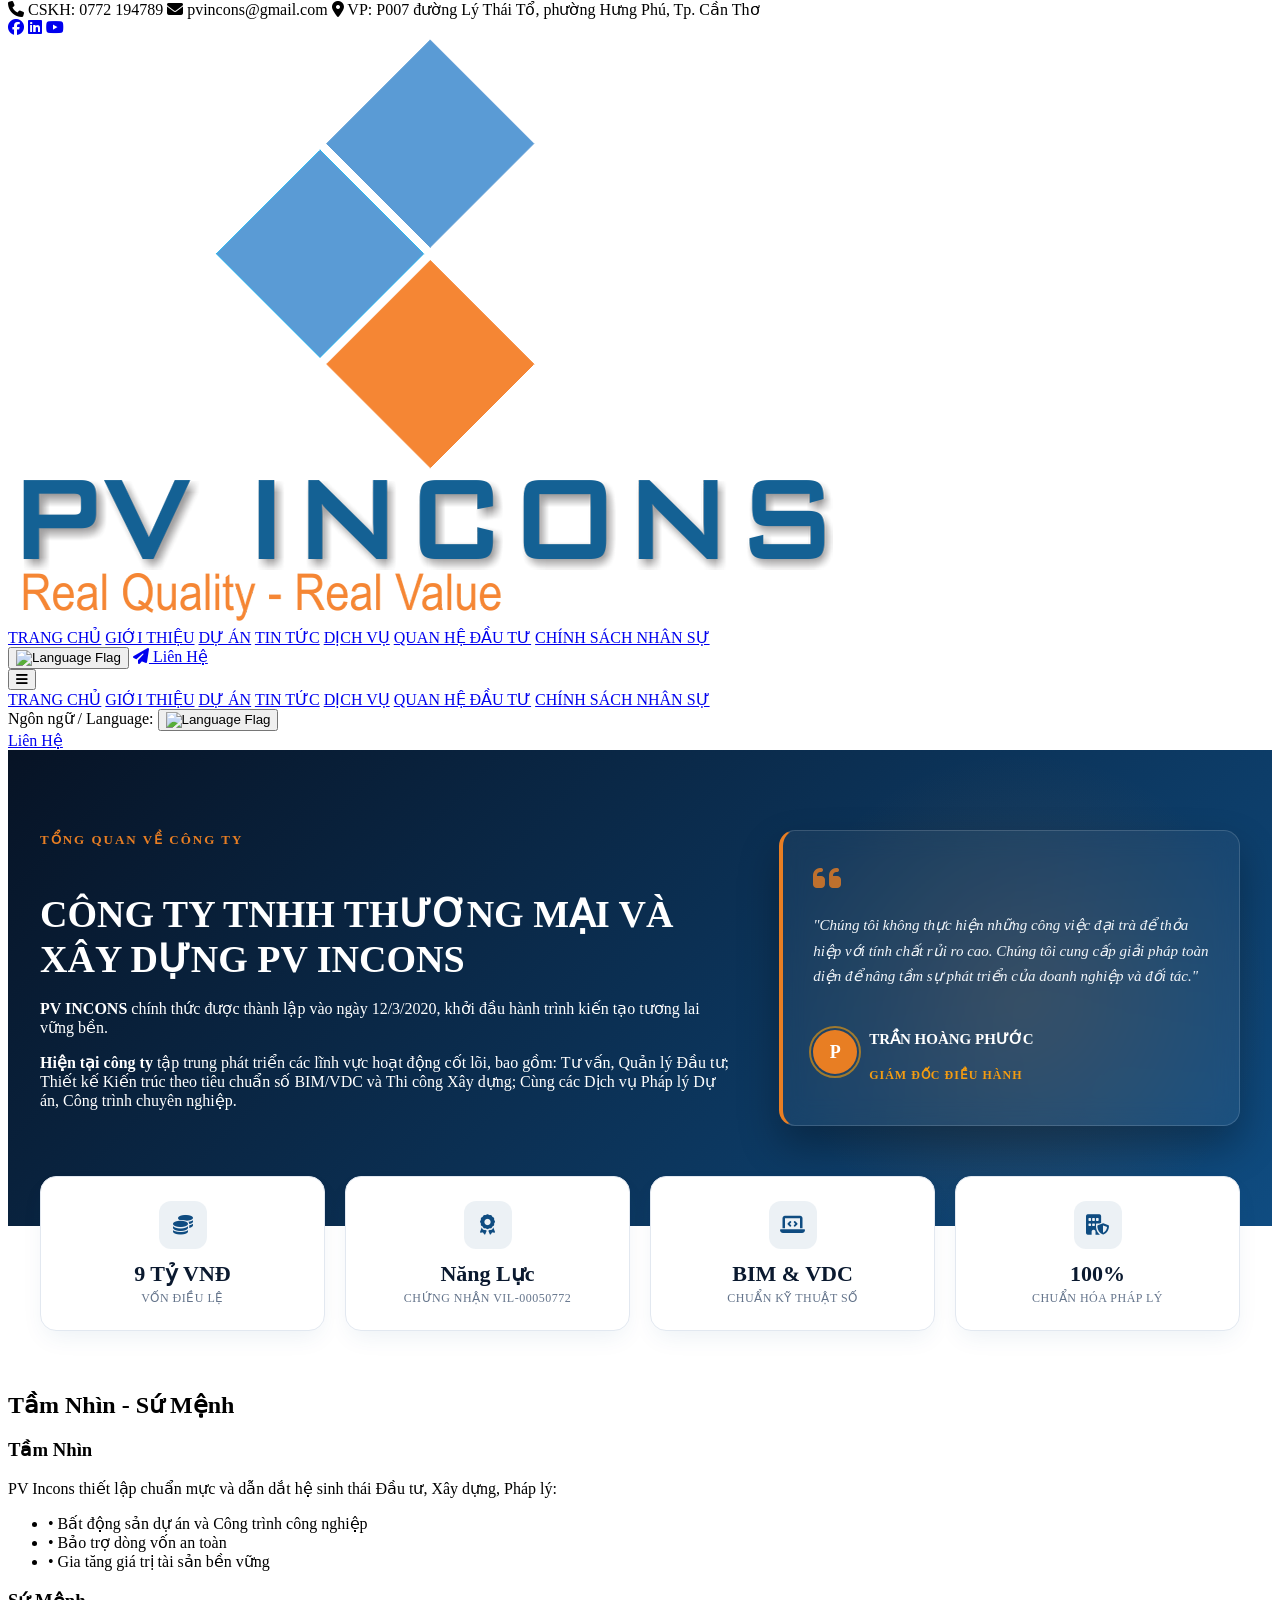
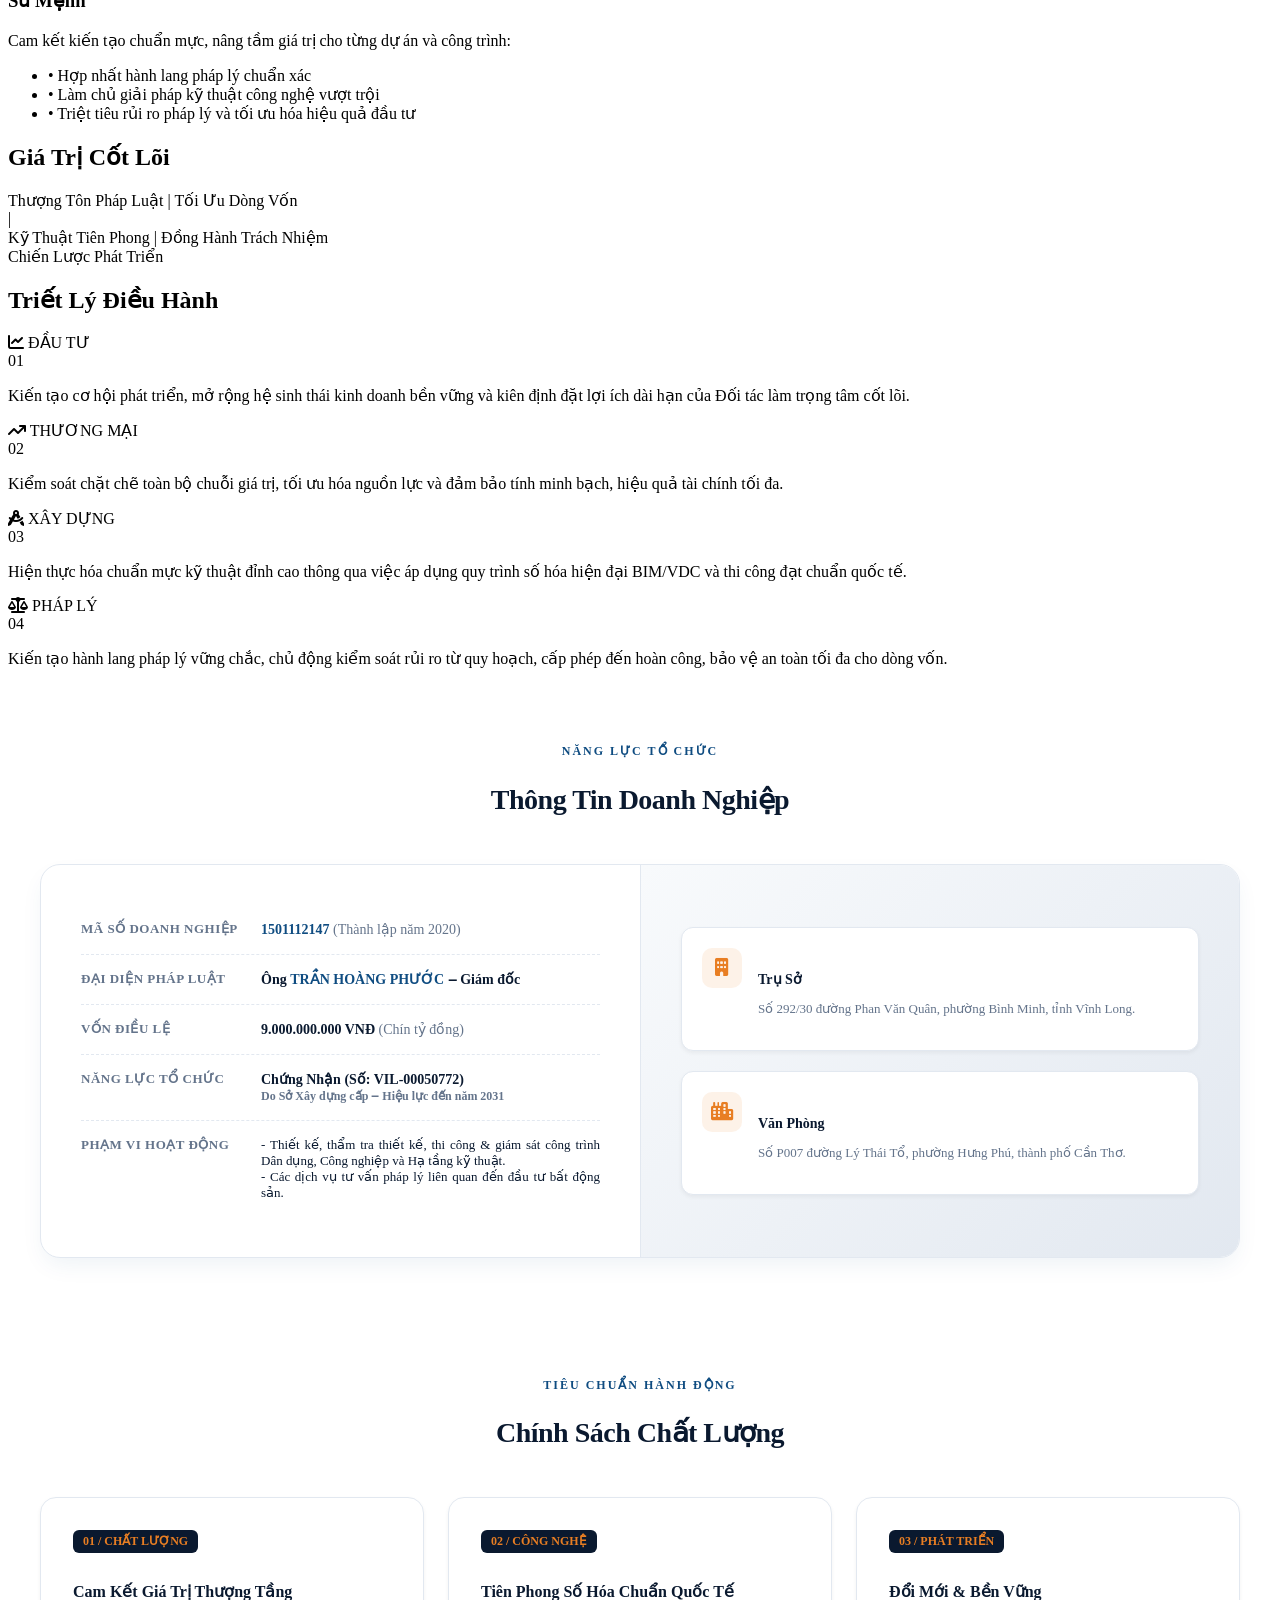
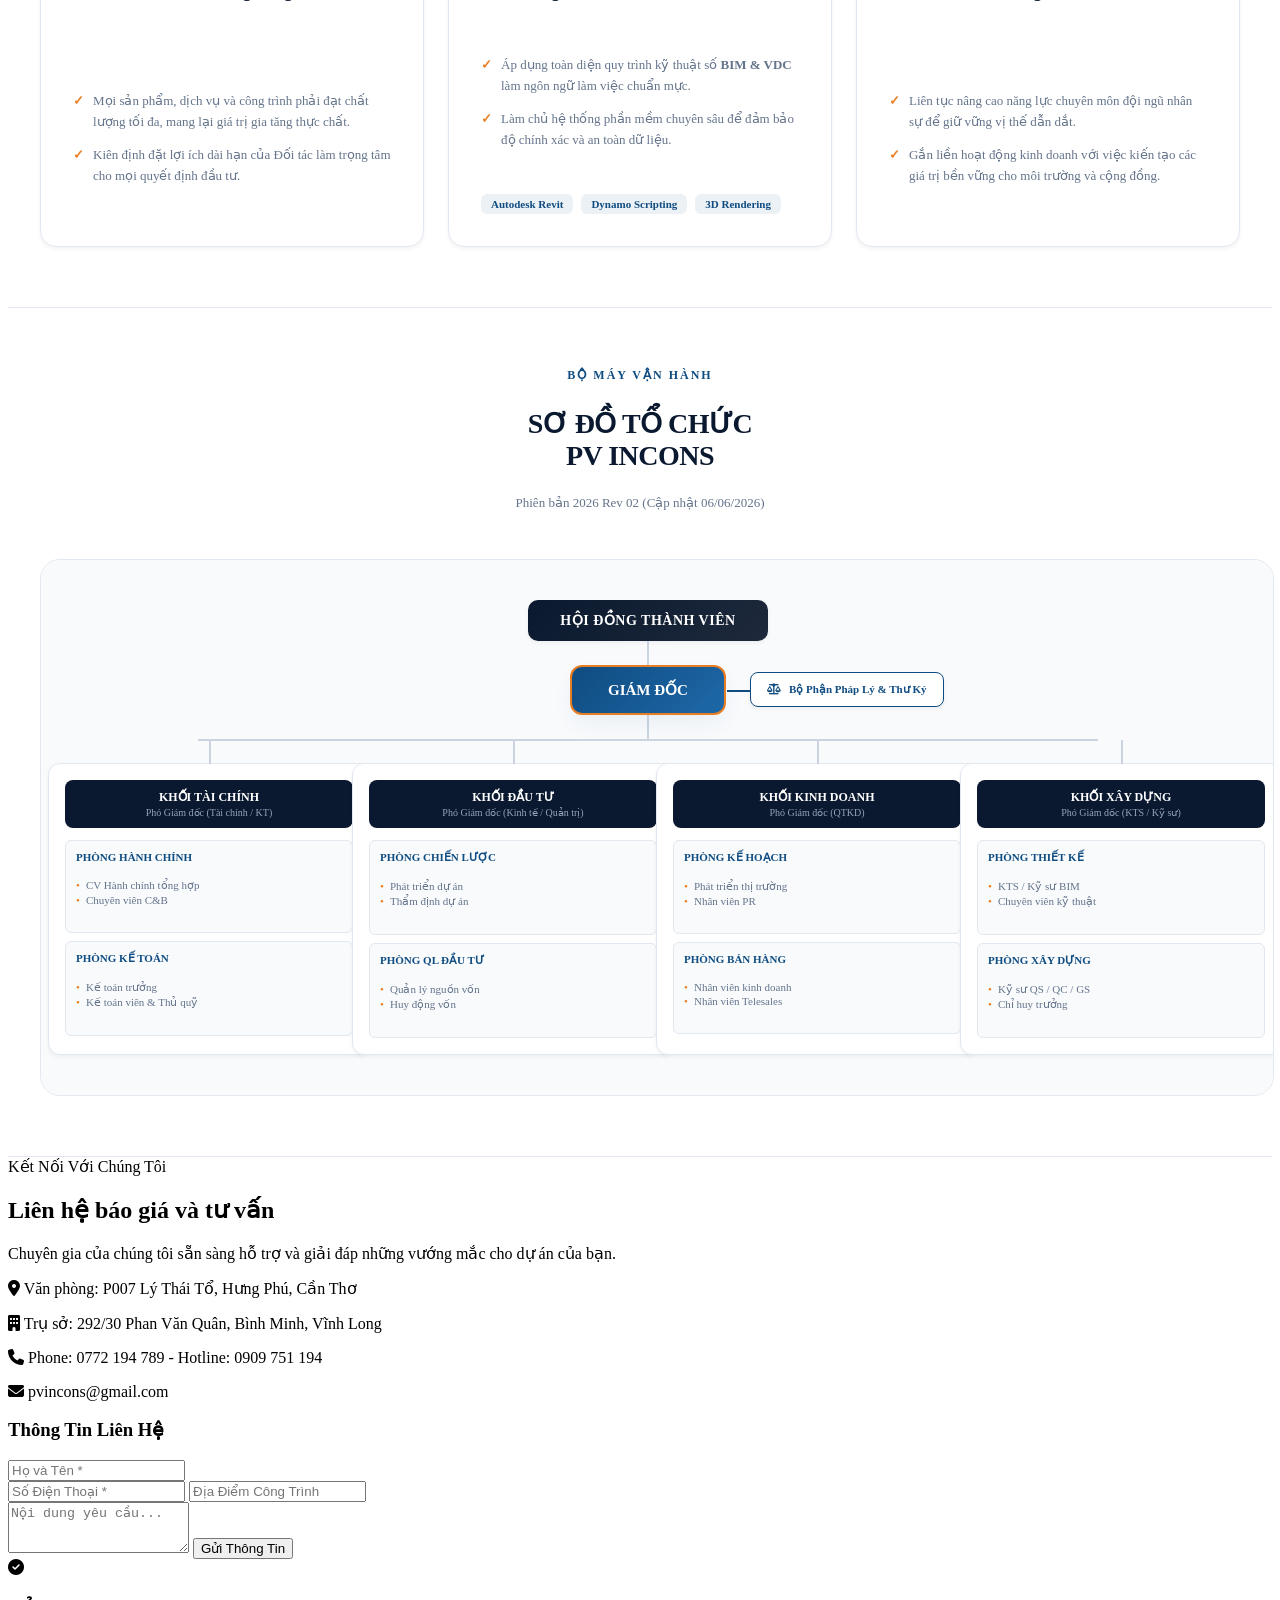
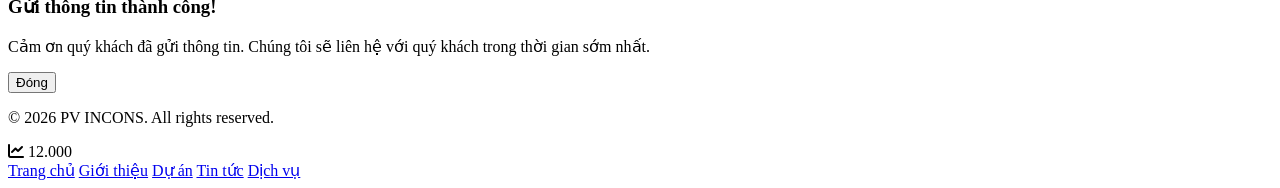
==== commit 7172b629: "Add files via upload" ====
--- a/about.html
+++ b/about.html
@@ -9,6 +9,9 @@
 
     <!-- Tailwind CSS -->
     <script src="https://cdn.tailwindcss.com"></script>
+    <!-- File CSS dùng chung -->
+    <link rel="stylesheet" href="/style.css">
+
     <script>
         tailwind.config = {
             theme: {
@@ -26,6 +29,7 @@
     <link href="https://fonts.googleapis.com/css2?family=Inter:wght@300;400;500;600;700;800&display=swap"
         rel="stylesheet">
     <link rel="stylesheet" href="https://cdnjs.cloudflare.com/ajax/libs/font-awesome/6.5.1/css/all.min.css">
+
     <!-- Open Graph Meta Tags (Dành cho Zalo, Facebook, Messenger) -->
     <meta property="og:type" content="website" />
     <meta property="og:url" content="https://pvincons.com/" />
@@ -44,829 +48,6 @@
     <meta name="twitter:description"
         content="Chuyên cung cấp giải pháp toàn diện từ Tư vấn, Quản lý Đầu tư; Thiết kế Kiến trúc theo tiêu chuẩn số BIM/VDC và Thi công Xây dựng; Cùng các Dịch vụ Pháp lý Dự án, Công trình chuyên nghiệp." />
     <meta name="twitter:image" content="https://pvincons.com/img/logo.png" />
-    <!-- Stylesheet tùy chỉnh cho nội dung Hồ sơ năng lực -->
-    <style>
-        :root {
-            --primary-dark: #0a192f;
-            --primary-blue: #0f4c81;
-            --accent-orange: #e87e23;
-            --accent-gold: #f39c12;
-            --bg-light: #f8fafc;
-            --surface-white: #ffffff;
-            --text-main: #1e293b;
-            --text-muted: #64748b;
-            --border-color: #e2e8f0;
-            --shadow-sm: 0 2px 4px rgba(0, 0, 0, 0.05);
-            --shadow-md: 0 10px 25px -5px rgba(15, 76, 129, 0.08);
-            --shadow-lg: 0 20px 30px -10px rgba(10, 25, 47, 0.12);
-        }
-
-        .container {
-            max-width: 1200px;
-            margin: 0 auto;
-            padding: 0 24px;
-        }
-
-        /* HERO SECTION */
-        .hero {
-            background: linear-gradient(135deg, #071325 0%, #0f4c81 100%);
-            color: var(--surface-white);
-            padding: 80px 0 100px;
-            position: relative;
-            overflow: hidden;
-        }
-
-        .hero::before {
-            content: '';
-            position: absolute;
-            top: 0;
-            right: 0;
-            width: 500px;
-            height: 500px;
-            background: radial-gradient(circle, rgba(232, 126, 35, 0.15) 0%, rgba(0, 0, 0, 0) 70%);
-            pointer-events: none;
-        }
-
-        .hero-grid {
-            display: grid;
-            grid-template-columns: 1.2fr 0.8fr;
-            gap: 48px;
-            align-items: center;
-        }
-
-        .hero-tag {
-            color: var(--accent-orange);
-            font-weight: 700;
-            font-size: 13px;
-            text-transform: uppercase;
-            letter-spacing: 2px;
-            margin-bottom: 12px;
-            display: inline-block;
-        }
-
-        .hero-title {
-            font-size: 38px;
-            font-weight: 800;
-            line-height: 1.2;
-            margin-bottom: 16px;
-            color: #ffffff;
-        }
-
-        .hero-subtitle {
-            font-size: 16px;
-            color: #cbd5e1;
-            margin-bottom: 32px;
-            line-height: 1.7;
-        }
-
-        .leadership-card {
-            background: rgba(255, 255, 255, 0.05);
-            backdrop-filter: blur(12px);
-            border: 1px solid rgba(255, 255, 255, 0.15);
-            border-left: 4px solid var(--accent-orange);
-            padding: 30px;
-            border-radius: 16px;
-            box-shadow: 0 20px 40px rgba(0, 0, 0, 0.3);
-        }
-
-        .quote-icon {
-            font-size: 32px;
-            color: var(--accent-orange);
-            margin-bottom: 12px;
-            opacity: 0.8;
-        }
-
-        .quote-text {
-            font-style: italic;
-            font-size: 15px;
-            color: #f1f5f9;
-            line-height: 1.7;
-            margin-bottom: 20px;
-        }
-
-        .quote-author {
-            display: flex;
-            align-items: center;
-            gap: 12px;
-        }
-
-        .author-avatar {
-            width: 44px;
-            height: 44px;
-            background-color: var(--accent-orange);
-            color: var(--surface-white);
-            border-radius: 50%;
-            display: flex;
-            align-items: center;
-            justify-content: center;
-            font-weight: 700;
-            font-size: 18px;
-        }
-
-        .author-info h4 {
-            font-size: 15px;
-            font-weight: 700;
-            color: #ffffff;
-        }
-
-        .author-info p {
-            font-size: 12px;
-            color: var(--accent-gold);
-            text-transform: uppercase;
-            letter-spacing: 1px;
-            font-weight: 600;
-        }
-
-        /* METRICS BAR */
-        .metrics-container {
-            margin-top: -50px;
-            position: relative;
-            z-index: 10;
-            margin-bottom: 60px;
-        }
-
-        .metrics-grid {
-            display: grid;
-            grid-template-columns: repeat(4, 1fr);
-            gap: 20px;
-        }
-
-        .metric-card {
-            background: var(--surface-white);
-            padding: 24px;
-            border-radius: 16px;
-            box-shadow: var(--shadow-md);
-            border: 1px solid var(--border-color);
-            text-align: center;
-            transition: transform 0.3s ease, box-shadow 0.3s ease;
-        }
-
-        .metric-card:hover {
-            transform: translateY(-5px);
-            box-shadow: var(--shadow-lg);
-        }
-
-        .metric-icon {
-            width: 48px;
-            height: 48px;
-            background: rgba(15, 76, 129, 0.08);
-            color: var(--primary-blue);
-            border-radius: 12px;
-            display: flex;
-            align-items: center;
-            justify-content: center;
-            font-size: 20px;
-            margin: 0 auto 12px;
-        }
-
-        .metric-value {
-            font-size: 22px;
-            font-weight: 800;
-            color: var(--primary-dark);
-            margin-bottom: 4px;
-        }
-
-        .metric-label {
-            font-size: 12px;
-            color: var(--text-muted);
-            font-weight: 500;
-            text-transform: uppercase;
-            letter-spacing: 0.5px;
-        }
-
-        /* SECTION STYLING */
-        .section {
-            padding: 60px 0;
-        }
-
-        .section-header {
-            text-align: center;
-            max-width: 700px;
-            margin: 0 auto 48px;
-        }
-
-        .section-tag {
-            color: var(--primary-blue);
-            font-weight: 700;
-            font-size: 12px;
-            text-transform: uppercase;
-            letter-spacing: 2px;
-            margin-bottom: 8px;
-            display: block;
-        }
-
-        .section-title {
-            font-size: 28px;
-            font-weight: 800;
-            color: var(--primary-dark);
-            letter-spacing: -0.5px;
-        }
-
-        /* SECTION 1: PHILOSOPHY TRIPLE CARDS */
-        .philosophy-grid {
-            display: grid;
-            grid-template-columns: repeat(3, 1fr);
-            gap: 24px;
-        }
-
-        .philosophy-card {
-            background-color: var(--surface-white);
-            border-radius: 16px;
-            padding: 32px;
-            border: 1px solid var(--border-color);
-            box-shadow: var(--shadow-sm);
-            position: relative;
-            transition: all 0.3s ease;
-        }
-
-        .philosophy-card:hover {
-            border-color: var(--primary-blue);
-            box-shadow: var(--shadow-md);
-        }
-
-        .philosophy-num {
-            font-size: 36px;
-            font-weight: 900;
-            color: rgba(15, 76, 129, 0.15);
-            position: absolute;
-            top: 24px;
-            right: 28px;
-        }
-
-        .philosophy-card h3 {
-            font-size: 18px;
-            font-weight: 700;
-            color: var(--primary-dark);
-            margin-bottom: 12px;
-            display: flex;
-            align-items: center;
-            gap: 10px;
-        }
-
-        .philosophy-card h3 i {
-            color: var(--accent-orange);
-        }
-
-        .philosophy-card p {
-            font-size: 14px;
-            color: var(--text-muted);
-            line-height: 1.6;
-        }
-
-        /* SECTION 2: LEGAL & CAPACITY TABLE */
-        .legal-wrapper {
-            background-color: var(--surface-white);
-            border-radius: 20px;
-            border: 1px solid var(--border-color);
-            box-shadow: var(--shadow-md);
-            overflow: hidden;
-        }
-
-        .legal-grid {
-            display: grid;
-            grid-template-columns: 1fr 1fr;
-        }
-
-        .legal-info-table {
-            padding: 40px;
-        }
-
-        .legal-row {
-            display: flex;
-            padding: 16px 0;
-            border-bottom: 1px dashed var(--border-color);
-        }
-
-        .legal-row:last-child {
-            border-bottom: none;
-        }
-
-        .legal-label {
-            width: 180px;
-            font-size: 13px;
-            font-weight: 600;
-            color: var(--text-muted);
-            text-transform: uppercase;
-            letter-spacing: 0.5px;
-            flex-shrink: 0;
-        }
-
-        .legal-value {
-            font-size: 14px;
-            font-weight: 600;
-            color: var(--primary-dark);
-        }
-
-        .legal-highlight {
-            color: var(--primary-blue);
-            font-weight: 700;
-        }
-
-        .legal-locations {
-            background: linear-gradient(135deg, #f8fafc 0%, #e2e8f0 100%);
-            padding: 40px;
-            display: flex;
-            flex-direction: column;
-            justify-content: center;
-            gap: 20px;
-            border-left: 1px solid var(--border-color);
-        }
-
-        .location-card {
-            background: var(--surface-white);
-            padding: 20px;
-            border-radius: 12px;
-            border: 1px solid var(--border-color);
-            box-shadow: var(--shadow-sm);
-            display: flex;
-            align-items: flex-start;
-            gap: 16px;
-        }
-
-        .location-icon {
-            width: 40px;
-            height: 40px;
-            background-color: rgba(232, 126, 35, 0.1);
-            color: var(--accent-orange);
-            border-radius: 10px;
-            display: flex;
-            align-items: center;
-            justify-content: center;
-            font-size: 18px;
-            flex-shrink: 0;
-        }
-
-        .location-details h5 {
-            font-size: 14px;
-            font-weight: 700;
-            color: var(--primary-dark);
-            margin-bottom: 4px;
-        }
-
-        .location-details p {
-            font-size: 13px;
-            color: var(--text-muted);
-        }
-
-        /* SECTION 3: QUALITY POLICY & TECH */
-        .policy-grid {
-            display: grid;
-            grid-template-columns: repeat(3, 1fr);
-            gap: 24px;
-        }
-
-        .policy-card {
-            background: var(--surface-white);
-            border-radius: 16px;
-            border: 1px solid var(--border-color);
-            padding: 32px;
-            box-shadow: var(--shadow-sm);
-            display: flex;
-            flex-direction: column;
-            justify-content: space-between;
-        }
-
-        .policy-header {
-            margin-bottom: 20px;
-        }
-
-        .policy-badge {
-            display: inline-block;
-            background: var(--primary-dark);
-            color: var(--accent-orange);
-            font-weight: 800;
-            font-size: 12px;
-            padding: 4px 10px;
-            border-radius: 6px;
-            margin-bottom: 12px;
-        }
-
-        .policy-title {
-            font-size: 16px;
-            font-weight: 700;
-            color: var(--primary-dark);
-            line-height: 1.4;
-        }
-
-        .policy-list {
-            list-style: none;
-            padding: 0;
-        }
-
-        .policy-list li {
-            font-size: 13px;
-            color: var(--text-muted);
-            margin-bottom: 12px;
-            position: relative;
-            padding-left: 20px;
-            line-height: 1.6;
-        }
-
-        .policy-list li::before {
-            content: '✓';
-            position: absolute;
-            left: 0;
-            top: 0;
-            color: var(--accent-orange);
-            font-weight: bold;
-        }
-
-        .tech-tags {
-            display: flex;
-            flex-wrap: wrap;
-            gap: 8px;
-            margin-top: 16px;
-        }
-
-        .tech-tag {
-            background-color: rgba(15, 76, 129, 0.08);
-            color: var(--primary-blue);
-            font-size: 11px;
-            font-weight: 700;
-            padding: 4px 10px;
-            border-radius: 6px;
-        }
-
-        /* SECTION 4: ORGANIZATIONAL CHART */
-        .org-section {
-            background-color: var(--surface-white);
-            border-top: 1px solid var(--border-color);
-            border-bottom: 1px solid var(--border-color);
-        }
-
-        .org-chart-wrapper {
-            background-color: var(--bg-light);
-            padding: 40px 24px;
-            border-radius: 20px;
-            border: 1px solid var(--border-color);
-            overflow-x: auto;
-            -webkit-overflow-scrolling: touch;
-            scroll-behavior: smooth;
-        }
-
-        .org-tree {
-            display: flex;
-            flex-direction: column;
-            align-items: center;
-            min-width: 900px;
-            width: max-content;
-            margin: 0 auto;
-        }
-
-        /* Nodes Styling */
-        .node-board {
-            background: linear-gradient(135deg, var(--primary-dark), #1e293b);
-            color: var(--surface-white);
-            font-weight: 700;
-            font-size: 14px;
-            padding: 12px 32px;
-            border-radius: 10px;
-            box-shadow: var(--shadow-sm);
-            letter-spacing: 0.5px;
-            text-transform: uppercase;
-        }
-
-        .line-v {
-            width: 2px;
-            height: 24px;
-            background-color: #cbd5e1;
-        }
-
-        /* Điều chỉnh ô Giám Đốc canh giữa tuyệt đối và nhánh Thư ký bên phải */
-        .director-row {
-            display: flex;
-            align-items: center;
-            justify-content: center;
-            width: 100%;
-        }
-
-        .director-wrapper {
-            position: relative;
-            display: inline-flex;
-            align-items: center;
-            justify-content: center;
-        }
-
-        .node-director {
-            background: linear-gradient(135deg, var(--primary-blue), #1e68a8);
-            color: var(--surface-white);
-            font-weight: 800;
-            font-size: 15px;
-            padding: 14px 36px;
-            border-radius: 12px;
-            box-shadow: var(--shadow-md);
-            text-align: center;
-            border: 2px solid var(--accent-orange);
-        }
-
-        .node-secretary {
-            position: absolute;
-            left: 100%;
-            margin-left: 24px;
-            background: var(--surface-white);
-            border: 1px solid var(--primary-blue);
-            color: var(--primary-blue);
-            font-size: 11px;
-            font-weight: 700;
-            padding: 10px 16px;
-            border-radius: 8px;
-            box-shadow: var(--shadow-sm);
-            white-space: nowrap;
-            display: flex;
-            align-items: center;
-            gap: 8px;
-        }
-
-        .node-secretary::before {
-            content: '';
-            position: absolute;
-            right: 100%;
-            top: 50%;
-            width: 24px;
-            height: 2px;
-            background-color: var(--primary-blue);
-        }
-
-        /* 4 Divisions Container */
-        .divisions-grid {
-            display: grid;
-            grid-template-columns: repeat(4, 1fr);
-            gap: 16px;
-            width: 100%;
-            margin-top: 24px;
-            position: relative;
-        }
-
-        .divisions-grid::before {
-            content: '';
-            position: absolute;
-            top: -24px;
-            left: 12.5%;
-            right: 12.5%;
-            height: 2px;
-            background-color: #cbd5e1;
-        }
-
-        .division-card {
-            background: var(--surface-white);
-            border-radius: 12px;
-            border: 1px solid var(--border-color);
-            padding: 16px;
-            box-shadow: var(--shadow-sm);
-            position: relative;
-        }
-
-        .division-card::before {
-            content: '';
-            position: absolute;
-            top: -24px;
-            left: 50%;
-            width: 2px;
-            height: 24px;
-            background-color: #cbd5e1;
-        }
-
-        .division-header {
-            background-color: var(--primary-dark);
-            color: var(--surface-white);
-            font-size: 12px;
-            font-weight: 700;
-            padding: 10px;
-            border-radius: 8px;
-            text-align: center;
-            margin-bottom: 12px;
-        }
-
-        .division-header span {
-            display: block;
-            font-size: 10px;
-            font-weight: 400;
-            color: #94a3b8;
-            margin-top: 2px;
-        }
-
-        .dept-box {
-            background-color: #f8fafc;
-            border: 1px solid #e2e8f0;
-            border-radius: 6px;
-            padding: 10px;
-            margin-bottom: 8px;
-        }
-
-        .dept-box:last-child {
-            margin-bottom: 0;
-        }
-
-        .dept-title {
-            font-size: 11px;
-            font-weight: 700;
-            color: var(--primary-blue);
-            margin-bottom: 4px;
-            text-transform: uppercase;
-        }
-
-        .dept-list {
-            list-style: none;
-            padding: 0;
-        }
-
-        .dept-list li {
-            font-size: 11px;
-            color: var(--text-muted);
-            margin-bottom: 2px;
-            padding-left: 10px;
-            position: relative;
-        }
-
-        .dept-list li::before {
-            content: '•';
-            position: absolute;
-            left: 0;
-            color: var(--accent-orange);
-        }
-
-        /* RESPONSIVE DESIGN */
-        @media (max-width: 992px) {
-            .hero-grid {
-                grid-template-columns: 1fr;
-            }
-
-            .metrics-grid {
-                grid-template-columns: repeat(2, 1fr);
-            }
-
-            .philosophy-grid,
-            .policy-grid {
-                grid-template-columns: 1fr;
-            }
-
-            .legal-grid {
-                grid-template-columns: 1fr;
-            }
-
-            .legal-locations {
-                border-left: none;
-                border-top: 1px solid var(--border-color);
-            }
-        }
-
-        @media (max-width: 600px) {
-            .metrics-grid {
-                grid-template-columns: 1fr;
-            }
-
-            .hero-title {
-                font-size: 28px;
-            }
-        }
-
-        @media (max-width: 768px) {
-            .hero {
-                padding-top: 1.5rem !important;
-            }
-
-            .hero-tag {
-                display: inline-block;
-                margin-bottom: 1.5rem !important;
-            }
-
-            .hero-title {
-                font-size: 1.5rem !important;
-                line-height: 1.6 !important;
-                margin-bottom: 0.75rem !important;
-            }
-
-            .leadership-card {
-                padding-top: 1.0rem !important;
-            }
-        }
-
-        /* LEADERSHIP SPOTLIGHT CARD ANIMATIONS */
-        .leadership-card {
-            transition: all 0.5s cubic-bezier(0.16, 1, 0.3, 1);
-            animation: leadershipFadeUp 1.3s ease-out forwards;
-        }
-
-        .leadership-card:hover {
-            transform: translateY(-8px);
-            border-color: rgba(245, 158, 11, 0.8) !important;
-            box-shadow: 0 20px 40px -10px rgba(245, 158, 11, 0.25), 0 0 20px rgba(245, 158, 11, 0.15);
-        }
-
-        .card-shimmer {
-            position: absolute;
-            top: 0;
-            left: -100%;
-            width: 60%;
-            height: 100%;
-            background: linear-gradient(90deg,
-                    transparent,
-                    rgba(255, 255, 255, 0.08),
-                    transparent);
-            transform: skewX(-25deg);
-            transition: left 0.8s ease-in-out;
-            pointer-events: none;
-        }
-
-        .leadership-card:hover .card-shimmer {
-            left: 150%;
-        }
-
-        .float-animate {
-            animation: floatIcon 3s ease-in-out infinite;
-            transition: transform 0.3s ease, color 0.3s ease;
-        }
-
-        .leadership-card:hover .float-animate {
-            color: #fbbf24;
-            transform: scale(1.15) rotate(-5deg);
-        }
-
-        @keyframes floatIcon {
-
-            0%,
-            100% {
-                transform: translateY(0px);
-            }
-
-            50% {
-                transform: translateY(-6px);
-            }
-        }
-
-        .pulse-avatar {
-            position: relative;
-            transition: transform 0.3s ease;
-        }
-
-        .pulse-avatar::after {
-            content: '';
-            position: absolute;
-            inset: -4px;
-            border-radius: 50%;
-            border: 2px solid rgba(245, 158, 11, 0.6);
-            animation: avatarPulse 2s infinite;
-            pointer-events: none;
-        }
-
-        .leadership-card:hover .pulse-avatar {
-            transform: scale(1.08);
-        }
-
-        @keyframes avatarPulse {
-            0% {
-                transform: scale(0.95);
-                opacity: 0.8;
-            }
-
-            50% {
-                transform: scale(1.15);
-                opacity: 0;
-            }
-
-            100% {
-                transform: scale(0.95);
-                opacity: 0;
-            }
-        }
-
-        @keyframes leadershipFadeUp {
-            from {
-                opacity: 0;
-                transform: translateY(30px);
-            }
-
-            to {
-                opacity: 1;
-                transform: translateY(0);
-            }
-        }
-
-        @media (min-width: 1024px) {
-            .org-chart-wrapper {
-                width: 100% !important;
-                max-width: 100% !important;
-                padding-left: 16px !important;
-                padding-right: 16px !important;
-            }
-
-            .org-tree {
-                width: 100% !important;
-                max-width: 100% !important;
-            }
-
-            .divisions-grid {
-                width: 100% !important;
-                display: grid !important;
-                grid-template-columns: repeat(4, 1fr) !important;
-                gap: 16px !important;
-            }
-
-            .division-card {
-                width: 100% !important;
-            }
-        }
-    </style>
 </head>
 
 <body class="bg-slate-50 text-slate-800 font-sans antialiased selection:bg-brand-blue selection:text-white">
@@ -875,6 +56,830 @@
     <div id="header-placeholder"></div>
 
     <main>
+        <!-- Stylesheet tùy chỉnh cho nội dung Hồ sơ năng lực (Đã chuyển vào main để router nạp mượt) -->
+        <style>
+            :root {
+                --primary-dark: #0a192f;
+                --primary-blue: #0f4c81;
+                --accent-orange: #e87e23;
+                --accent-gold: #f39c12;
+                --bg-light: #f8fafc;
+                --surface-white: #ffffff;
+                --text-main: #1e293b;
+                --text-muted: #64748b;
+                --border-color: #e2e8f0;
+                --shadow-sm: 0 2px 4px rgba(0, 0, 0, 0.05);
+                --shadow-md: 0 10px 25px -5px rgba(15, 76, 129, 0.08);
+                --shadow-lg: 0 20px 30px -10px rgba(10, 25, 47, 0.12);
+            }
+
+            .container {
+                max-width: 1200px;
+                margin: 0 auto;
+                padding: 0 24px;
+            }
+
+            /* HERO SECTION */
+            .hero {
+                background: linear-gradient(135deg, #071325 0%, #0f4c81 100%);
+                color: var(--surface-white);
+                padding: 80px 0 100px;
+                position: relative;
+                overflow: hidden;
+            }
+
+            .hero::before {
+                content: '';
+                position: absolute;
+                top: 0;
+                right: 0;
+                width: 500px;
+                height: 500px;
+                background: radial-gradient(circle, rgba(232, 126, 35, 0.15) 0%, rgba(0, 0, 0, 0) 70%);
+                pointer-events: none;
+            }
+
+            .hero-grid {
+                display: grid;
+                grid-template-columns: 1.2fr 0.8fr;
+                gap: 48px;
+                align-items: center;
+            }
+
+            .hero-tag {
+                color: var(--accent-orange);
+                font-weight: 700;
+                font-size: 13px;
+                text-transform: uppercase;
+                letter-spacing: 2px;
+                margin-bottom: 12px;
+                display: inline-block;
+            }
+
+            .hero-title {
+                font-size: 38px;
+                font-weight: 800;
+                line-height: 1.2;
+                margin-bottom: 16px;
+                color: #ffffff;
+            }
+
+            .hero-subtitle {
+                font-size: 16px;
+                color: #cbd5e1;
+                margin-bottom: 32px;
+                line-height: 1.7;
+            }
+
+            .leadership-card {
+                background: rgba(255, 255, 255, 0.05);
+                backdrop-filter: blur(12px);
+                border: 1px solid rgba(255, 255, 255, 0.15);
+                border-left: 4px solid var(--accent-orange);
+                padding: 30px;
+                border-radius: 16px;
+                box-shadow: 0 20px 40px rgba(0, 0, 0, 0.3);
+            }
+
+            .quote-icon {
+                font-size: 32px;
+                color: var(--accent-orange);
+                margin-bottom: 12px;
+                opacity: 0.8;
+            }
+
+            .quote-text {
+                font-style: italic;
+                font-size: 15px;
+                color: #f1f5f9;
+                line-height: 1.7;
+                margin-bottom: 20px;
+            }
+
+            .quote-author {
+                display: flex;
+                align-items: center;
+                gap: 12px;
+            }
+
+            .author-avatar {
+                width: 44px;
+                height: 44px;
+                background-color: var(--accent-orange);
+                color: var(--surface-white);
+                border-radius: 50%;
+                display: flex;
+                align-items: center;
+                justify-content: center;
+                font-weight: 700;
+                font-size: 18px;
+            }
+
+            .author-info h4 {
+                font-size: 15px;
+                font-weight: 700;
+                color: #ffffff;
+            }
+
+            .author-info p {
+                font-size: 12px;
+                color: var(--accent-gold);
+                text-transform: uppercase;
+                letter-spacing: 1px;
+                font-weight: 600;
+            }
+
+            /* METRICS BAR */
+            .metrics-container {
+                margin-top: -50px;
+                position: relative;
+                z-index: 10;
+                margin-bottom: 60px;
+            }
+
+            .metrics-grid {
+                display: grid;
+                grid-template-columns: repeat(4, 1fr);
+                gap: 20px;
+            }
+
+            .metric-card {
+                background: var(--surface-white);
+                padding: 24px;
+                border-radius: 16px;
+                box-shadow: var(--shadow-md);
+                border: 1px solid var(--border-color);
+                text-align: center;
+                transition: transform 0.3s ease, box-shadow 0.3s ease;
+            }
+
+            .metric-card:hover {
+                transform: translateY(-5px);
+                box-shadow: var(--shadow-lg);
+            }
+
+            .metric-icon {
+                width: 48px;
+                height: 48px;
+                background: rgba(15, 76, 129, 0.08);
+                color: var(--primary-blue);
+                border-radius: 12px;
+                display: flex;
+                align-items: center;
+                justify-content: center;
+                font-size: 20px;
+                margin: 0 auto 12px;
+            }
+
+            .metric-value {
+                font-size: 22px;
+                font-weight: 800;
+                color: var(--primary-dark);
+                margin-bottom: 4px;
+            }
+
+            .metric-label {
+                font-size: 12px;
+                color: var(--text-muted);
+                font-weight: 500;
+                text-transform: uppercase;
+                letter-spacing: 0.5px;
+            }
+
+            /* SECTION STYLING */
+            .section {
+                padding: 60px 0;
+            }
+
+            .section-header {
+                text-align: center;
+                max-width: 700px;
+                margin: 0 auto 48px;
+            }
+
+            .section-tag {
+                color: var(--primary-blue);
+                font-weight: 700;
+                font-size: 12px;
+                text-transform: uppercase;
+                letter-spacing: 2px;
+                margin-bottom: 8px;
+                display: block;
+            }
+
+            .section-title {
+                font-size: 28px;
+                font-weight: 800;
+                color: var(--primary-dark);
+                letter-spacing: -0.5px;
+            }
+
+            /* SECTION 1: PHILOSOPHY TRIPLE CARDS */
+            .philosophy-grid {
+                display: grid;
+                grid-template-columns: repeat(3, 1fr);
+                gap: 24px;
+            }
+
+            .philosophy-card {
+                background-color: var(--surface-white);
+                border-radius: 16px;
+                padding: 32px;
+                border: 1px solid var(--border-color);
+                box-shadow: var(--shadow-sm);
+                position: relative;
+                transition: all 0.3s ease;
+            }
+
+            .philosophy-card:hover {
+                border-color: var(--primary-blue);
+                box-shadow: var(--shadow-md);
+            }
+
+            .philosophy-num {
+                font-size: 36px;
+                font-weight: 900;
+                color: rgba(15, 76, 129, 0.15);
+                position: absolute;
+                top: 24px;
+                right: 28px;
+            }
+
+            .philosophy-card h3 {
+                font-size: 18px;
+                font-weight: 700;
+                color: var(--primary-dark);
+                margin-bottom: 12px;
+                display: flex;
+                align-items: center;
+                gap: 10px;
+            }
+
+            .philosophy-card h3 i {
+                color: var(--accent-orange);
+            }
+
+            .philosophy-card p {
+                font-size: 14px;
+                color: var(--text-muted);
+                line-height: 1.6;
+            }
+
+            /* SECTION 2: LEGAL & CAPACITY TABLE */
+            .legal-wrapper {
+                background-color: var(--surface-white);
+                border-radius: 20px;
+                border: 1px solid var(--border-color);
+                box-shadow: var(--shadow-md);
+                overflow: hidden;
+            }
+
+            .legal-grid {
+                display: grid;
+                grid-template-columns: 1fr 1fr;
+            }
+
+            .legal-info-table {
+                padding: 40px;
+            }
+
+            .legal-row {
+                display: flex;
+                padding: 16px 0;
+                border-bottom: 1px dashed var(--border-color);
+            }
+
+            .legal-row:last-child {
+                border-bottom: none;
+            }
+
+            .legal-label {
+                width: 180px;
+                font-size: 13px;
+                font-weight: 600;
+                color: var(--text-muted);
+                text-transform: uppercase;
+                letter-spacing: 0.5px;
+                flex-shrink: 0;
+            }
+
+            .legal-value {
+                font-size: 14px;
+                font-weight: 600;
+                color: var(--primary-dark);
+            }
+
+            .legal-highlight {
+                color: var(--primary-blue);
+                font-weight: 700;
+            }
+
+            .legal-locations {
+                background: linear-gradient(135deg, #f8fafc 0%, #e2e8f0 100%);
+                padding: 40px;
+                display: flex;
+                flex-direction: column;
+                justify-content: center;
+                gap: 20px;
+                border-left: 1px solid var(--border-color);
+            }
+
+            .location-card {
+                background: var(--surface-white);
+                padding: 20px;
+                border-radius: 12px;
+                border: 1px solid var(--border-color);
+                box-shadow: var(--shadow-sm);
+                display: flex;
+                align-items: flex-start;
+                gap: 16px;
+            }
+
+            .location-icon {
+                width: 40px;
+                height: 40px;
+                background-color: rgba(232, 126, 35, 0.1);
+                color: var(--accent-orange);
+                border-radius: 10px;
+                display: flex;
+                align-items: center;
+                justify-content: center;
+                font-size: 18px;
+                flex-shrink: 0;
+            }
+
+            .location-details h5 {
+                font-size: 14px;
+                font-weight: 700;
+                color: var(--primary-dark);
+                margin-bottom: 4px;
+            }
+
+            .location-details p {
+                font-size: 13px;
+                color: var(--text-muted);
+            }
+
+            /* SECTION 3: QUALITY POLICY & TECH */
+            .policy-grid {
+                display: grid;
+                grid-template-columns: repeat(3, 1fr);
+                gap: 24px;
+            }
+
+            .policy-card {
+                background: var(--surface-white);
+                border-radius: 16px;
+                border: 1px solid var(--border-color);
+                padding: 32px;
+                box-shadow: var(--shadow-sm);
+                display: flex;
+                flex-direction: column;
+                justify-content: space-between;
+            }
+
+            .policy-header {
+                margin-bottom: 20px;
+            }
+
+            .policy-badge {
+                display: inline-block;
+                background: var(--primary-dark);
+                color: var(--accent-orange);
+                font-weight: 800;
+                font-size: 12px;
+                padding: 4px 10px;
+                border-radius: 6px;
+                margin-bottom: 12px;
+            }
+
+            .policy-title {
+                font-size: 16px;
+                font-weight: 700;
+                color: var(--primary-dark);
+                line-height: 1.4;
+            }
+
+            .policy-list {
+                list-style: none;
+                padding: 0;
+            }
+
+            .policy-list li {
+                font-size: 13px;
+                color: var(--text-muted);
+                margin-bottom: 12px;
+                position: relative;
+                padding-left: 20px;
+                line-height: 1.6;
+            }
+
+            .policy-list li::before {
+                content: '✓';
+                position: absolute;
+                left: 0;
+                top: 0;
+                color: var(--accent-orange);
+                font-weight: bold;
+            }
+
+            .tech-tags {
+                display: flex;
+                flex-wrap: wrap;
+                gap: 8px;
+                margin-top: 16px;
+            }
+
+            .tech-tag {
+                background-color: rgba(15, 76, 129, 0.08);
+                color: var(--primary-blue);
+                font-size: 11px;
+                font-weight: 700;
+                padding: 4px 10px;
+                border-radius: 6px;
+            }
+
+            /* SECTION 4: ORGANIZATIONAL CHART */
+            .org-section {
+                background-color: var(--surface-white);
+                border-top: 1px solid var(--border-color);
+                border-bottom: 1px solid var(--border-color);
+            }
+
+            .org-chart-wrapper {
+                background-color: var(--bg-light);
+                padding: 40px 24px;
+                border-radius: 20px;
+                border: 1px solid var(--border-color);
+                overflow-x: auto;
+                -webkit-overflow-scrolling: touch;
+                scroll-behavior: smooth;
+            }
+
+            .org-tree {
+                display: flex;
+                flex-direction: column;
+                align-items: center;
+                min-width: 900px;
+                width: max-content;
+                margin: 0 auto;
+            }
+
+            /* Nodes Styling */
+            .node-board {
+                background: linear-gradient(135deg, var(--primary-dark), #1e293b);
+                color: var(--surface-white);
+                font-weight: 700;
+                font-size: 14px;
+                padding: 12px 32px;
+                border-radius: 10px;
+                box-shadow: var(--shadow-sm);
+                letter-spacing: 0.5px;
+                text-transform: uppercase;
+            }
+
+            .line-v {
+                width: 2px;
+                height: 24px;
+                background-color: #cbd5e1;
+            }
+
+            /* Điều chỉnh ô Giám Đốc canh giữa tuyệt đối và nhánh Thư ký bên phải */
+            .director-row {
+                display: flex;
+                align-items: center;
+                justify-content: center;
+                width: 100%;
+            }
+
+            .director-wrapper {
+                position: relative;
+                display: inline-flex;
+                align-items: center;
+                justify-content: center;
+            }
+
+            .node-director {
+                background: linear-gradient(135deg, var(--primary-blue), #1e68a8);
+                color: var(--surface-white);
+                font-weight: 800;
+                font-size: 15px;
+                padding: 14px 36px;
+                border-radius: 12px;
+                box-shadow: var(--shadow-md);
+                text-align: center;
+                border: 2px solid var(--accent-orange);
+            }
+
+            .node-secretary {
+                position: absolute;
+                left: 100%;
+                margin-left: 24px;
+                background: var(--surface-white);
+                border: 1px solid var(--primary-blue);
+                color: var(--primary-blue);
+                font-size: 11px;
+                font-weight: 700;
+                padding: 10px 16px;
+                border-radius: 8px;
+                box-shadow: var(--shadow-sm);
+                white-space: nowrap;
+                display: flex;
+                align-items: center;
+                gap: 8px;
+            }
+
+            .node-secretary::before {
+                content: '';
+                position: absolute;
+                right: 100%;
+                top: 50%;
+                width: 24px;
+                height: 2px;
+                background-color: var(--primary-blue);
+            }
+
+            /* 4 Divisions Container */
+            .divisions-grid {
+                display: grid;
+                grid-template-columns: repeat(4, 1fr);
+                gap: 16px;
+                width: 100%;
+                margin-top: 24px;
+                position: relative;
+            }
+
+            .divisions-grid::before {
+                content: '';
+                position: absolute;
+                top: -24px;
+                left: 12.5%;
+                right: 12.5%;
+                height: 2px;
+                background-color: #cbd5e1;
+            }
+
+            .division-card {
+                background: var(--surface-white);
+                border-radius: 12px;
+                border: 1px solid var(--border-color);
+                padding: 16px;
+                box-shadow: var(--shadow-sm);
+                position: relative;
+            }
+
+            .division-card::before {
+                content: '';
+                position: absolute;
+                top: -24px;
+                left: 50%;
+                width: 2px;
+                height: 24px;
+                background-color: #cbd5e1;
+            }
+
+            .division-header {
+                background-color: var(--primary-dark);
+                color: var(--surface-white);
+                font-size: 12px;
+                font-weight: 700;
+                padding: 10px;
+                border-radius: 8px;
+                text-align: center;
+                margin-bottom: 12px;
+            }
+
+            .division-header span {
+                display: block;
+                font-size: 10px;
+                font-weight: 400;
+                color: #94a3b8;
+                margin-top: 2px;
+            }
+
+            .dept-box {
+                background-color: #f8fafc;
+                border: 1px solid #e2e8f0;
+                border-radius: 6px;
+                padding: 10px;
+                margin-bottom: 8px;
+            }
+
+            .dept-box:last-child {
+                margin-bottom: 0;
+            }
+
+            .dept-title {
+                font-size: 11px;
+                font-weight: 700;
+                color: var(--primary-blue);
+                margin-bottom: 4px;
+                text-transform: uppercase;
+            }
+
+            .dept-list {
+                list-style: none;
+                padding: 0;
+            }
+
+            .dept-list li {
+                font-size: 11px;
+                color: var(--text-muted);
+                margin-bottom: 2px;
+                padding-left: 10px;
+                position: relative;
+            }
+
+            .dept-list li::before {
+                content: '•';
+                position: absolute;
+                left: 0;
+                color: var(--accent-orange);
+            }
+
+            /* RESPONSIVE DESIGN */
+            @media (max-width: 992px) {
+                .hero-grid {
+                    grid-template-columns: 1fr;
+                }
+
+                .metrics-grid {
+                    grid-template-columns: repeat(2, 1fr);
+                }
+
+                .philosophy-grid,
+                .policy-grid {
+                    grid-template-columns: 1fr;
+                }
+
+                .legal-grid {
+                    grid-template-columns: 1fr;
+                }
+
+                .legal-locations {
+                    border-left: none;
+                    border-top: 1px solid var(--border-color);
+                }
+            }
+
+            @media (max-width: 600px) {
+                .metrics-grid {
+                    grid-template-columns: 1fr;
+                }
+
+                .hero-title {
+                    font-size: 28px;
+                }
+            }
+
+            @media (max-width: 768px) {
+                .hero {
+                    padding-top: 1.5rem !important;
+                }
+
+                .hero-tag {
+                    display: inline-block;
+                    margin-bottom: 1.5rem !important;
+                }
+
+                .hero-title {
+                    font-size: 1.5rem !important;
+                    line-height: 1.6 !important;
+                    margin-bottom: 0.75rem !important;
+                }
+
+                .leadership-card {
+                    padding-top: 1.0rem !important;
+                }
+            }
+
+            /* LEADERSHIP SPOTLIGHT CARD ANIMATIONS */
+            .leadership-card {
+                transition: all 0.5s cubic-bezier(0.16, 1, 0.3, 1);
+                animation: leadershipFadeUp 1.3s ease-out forwards;
+            }
+
+            .leadership-card:hover {
+                transform: translateY(-8px);
+                border-color: rgba(245, 158, 11, 0.8) !important;
+                box-shadow: 0 20px 40px -10px rgba(245, 158, 11, 0.25), 0 0 20px rgba(245, 158, 11, 0.15);
+            }
+
+            .card-shimmer {
+                position: absolute;
+                top: 0;
+                left: -100%;
+                width: 60%;
+                height: 100%;
+                background: linear-gradient(90deg,
+                        transparent,
+                        rgba(255, 255, 255, 0.08),
+                        transparent);
+                transform: skewX(-25deg);
+                transition: left 0.8s ease-in-out;
+                pointer-events: none;
+            }
+
+            .leadership-card:hover .card-shimmer {
+                left: 150%;
+            }
+
+            .float-animate {
+                animation: floatIcon 3s ease-in-out infinite;
+                transition: transform 0.3s ease, color 0.3s ease;
+            }
+
+            .leadership-card:hover .float-animate {
+                color: #fbbf24;
+                transform: scale(1.15) rotate(-5deg);
+            }
+
+            @keyframes floatIcon {
+
+                0%,
+                100% {
+                    transform: translateY(0px);
+                }
+
+                50% {
+                    transform: translateY(-6px);
+                }
+            }
+
+            .pulse-avatar {
+                position: relative;
+                transition: transform 0.3s ease;
+            }
+
+            .pulse-avatar::after {
+                content: '';
+                position: absolute;
+                inset: -4px;
+                border-radius: 50%;
+                border: 2px solid rgba(245, 158, 11, 0.6);
+                animation: avatarPulse 2s infinite;
+                pointer-events: none;
+            }
+
+            .leadership-card:hover .pulse-avatar {
+                transform: scale(1.08);
+            }
+
+            @keyframes avatarPulse {
+                0% {
+                    transform: scale(0.95);
+                    opacity: 0.8;
+                }
+
+                50% {
+                    transform: scale(1.15);
+                    opacity: 0;
+                }
+
+                100% {
+                    transform: scale(0.95);
+                    opacity: 0;
+                }
+            }
+
+            @keyframes leadershipFadeUp {
+                from {
+                    opacity: 0;
+                    transform: translateY(30px);
+                }
+
+                to {
+                    opacity: 1;
+                    transform: translateY(0);
+                }
+            }
+
+            @media (min-width: 1024px) {
+                .org-chart-wrapper {
+                    width: 100% !important;
+                    max-width: 100% !important;
+                    padding-left: 16px !important;
+                    padding-right: 16px !important;
+                }
+
+                .org-tree {
+                    width: 100% !important;
+                    max-width: 100% !important;
+                }
+
+                .divisions-grid {
+                    width: 100% !important;
+                    display: grid !important;
+                    grid-template-columns: repeat(4, 1fr) !important;
+                    gap: 16px !important;
+                }
+
+                .division-card {
+                    width: 100% !important;
+                }
+            }
+        </style>
+
         <!-- HERO SECTION -->
         <section class="hero">
             <div class="container">
--- a/style.css
+++ b/style.css
@@ -0,0 +1,118 @@
+/* ==========================================================================
+   PV INCONS - GLOBAL STYLESHEET (style.css)
+   ========================================================================== */
+
+/* 1. THƯƠNG HIỆU & BIẾN MÀU TOÀN CỤC */
+:root {
+    --brand-blue: #10284c;
+    --brand-darkblue: #0b1c38;
+    --brand-orange: #f97316;
+    --brand-gold: #8c6239;
+}
+
+/* 2. HIỆU ỨNG CHUYỂN TRANG MƯỢT MÀ (VIEW TRANSITIONS & SPA) */
+@view-transition {
+    navigation: auto;
+}
+
+::view-transition-old(root) {
+    animation: 200ms cubic-bezier(0.4, 0, 0.2, 1) both fade-out;
+}
+
+::view-transition-new(root) {
+    animation: 200ms cubic-bezier(0.4, 0, 0.2, 1) both fade-in;
+}
+
+@keyframes fade-out {
+    to { opacity: 0; }
+}
+
+@keyframes fade-in {
+    from { opacity: 0; }
+}
+
+/* Hiệu ứng hoán đổi nội dung <main> mượt mà khi dùng layout.js */
+main {
+    transition: opacity 0.22s ease-in-out, transform 0.22s ease-in-out;
+    will-change: opacity, transform;
+}
+
+/* 3. TÙY CHỈNH TOÀN TRANG (GLOBAL RESETS) */
+html {
+    scroll-behavior: smooth;
+}
+
+/* Tùy chỉnh màu khi bôi đen văn bản */
+::selection {
+    background-color: var(--brand-blue);
+    color: #ffffff;
+}
+
+/* Thanh cuộn trang (Custom Scrollbar) */
+::-webkit-scrollbar {
+    width: 8px;
+    height: 8px;
+}
+
+::-webkit-scrollbar-track {
+    background: #f1f5f9;
+}
+
+::-webkit-scrollbar-thumb {
+    background: #cbd5e1;
+    border-radius: 4px;
+}
+
+::-webkit-scrollbar-thumb:hover {
+    background: #94a3b8;
+}
+
+/* 4. NAVIGATION TAB & HEADER ANIMATION */
+.nav-tab-btn {
+    position: relative;
+    transition: color 0.25s ease;
+}
+
+/* Thanh gạch chân trượt mượt từ giữa ra 2 bên */
+.nav-tab-btn::after {
+    content: '';
+    position: absolute;
+    bottom: -2px;
+    left: 50%;
+    width: 0;
+    height: 2px;
+    background-color: var(--brand-blue);
+    transition: width 0.3s cubic-bezier(0.4, 0, 0.2, 1), left 0.3s cubic-bezier(0.4, 0, 0.2, 1);
+    transform: translateX(-50%);
+}
+
+.nav-tab-btn:hover::after,
+.nav-tab-btn.active::after {
+    width: 100%;
+}
+
+.nav-tab-btn.active {
+    color: var(--brand-blue) !important;
+    font-weight: 700;
+}
+
+/* 5. CÁC COMPONENT DÙNG CHUNG */
+/* Card Lãnh đạo / Giới thiệu */
+.leadership-card {
+    background: rgba(15, 23, 42, 0.6);
+    backdrop-filter: blur(12px);
+    border: 1px solid rgba(255, 255, 255, 0.15);
+    border-left: 4px solid var(--brand-orange);
+    padding: 30px;
+    border-radius: 16px;
+    box-shadow: 0 20px 40px rgba(0, 0, 0, 0.3);
+    position: relative;
+    overflow: hidden;
+    transition: all 0.4s cubic-bezier(0.16, 1, 0.3, 1);
+}
+
+.leadership-card:hover {
+    transform: translateY(-6px);
+    border-color: rgba(249, 115, 22, 0.8) !important;
+    box-shadow: 0 20px 40px -10px rgba(249, 115, 22, 0.25), 0 0 20px rgba(249, 115, 22, 0.15);
+}
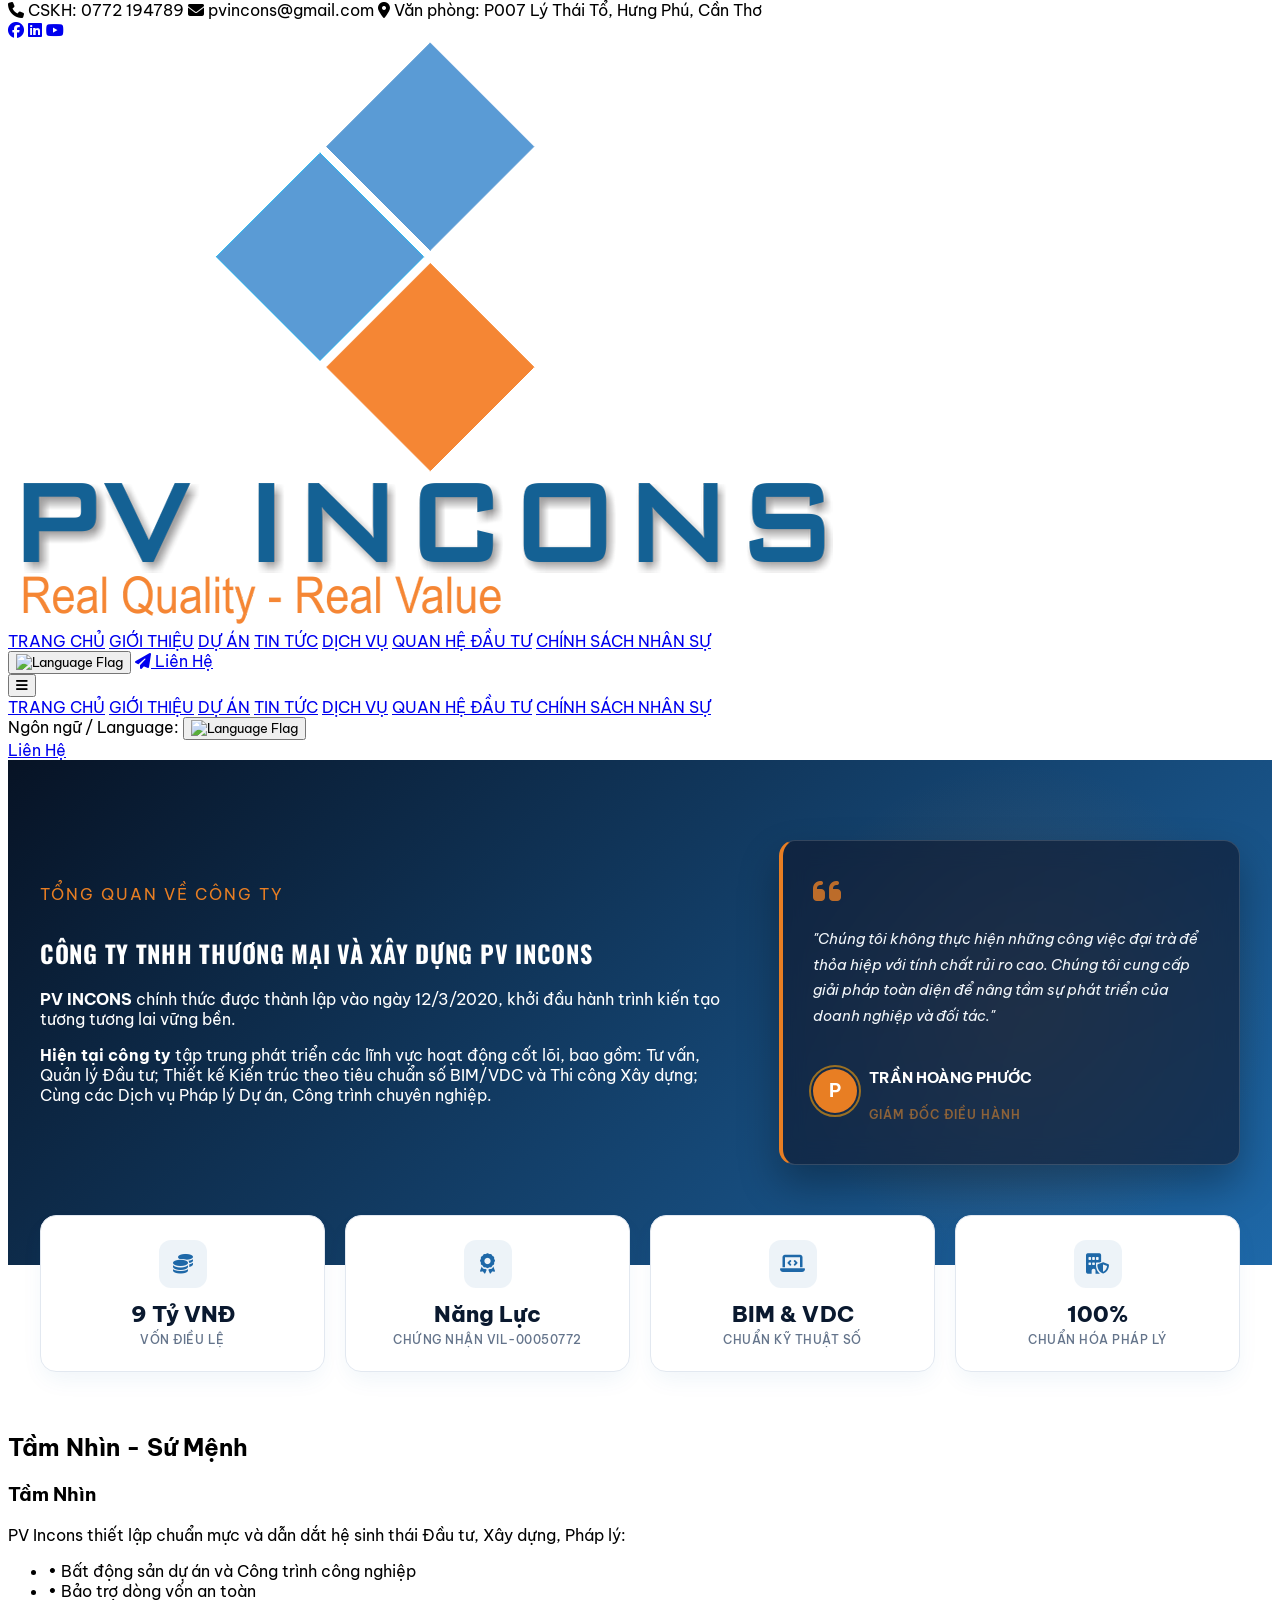
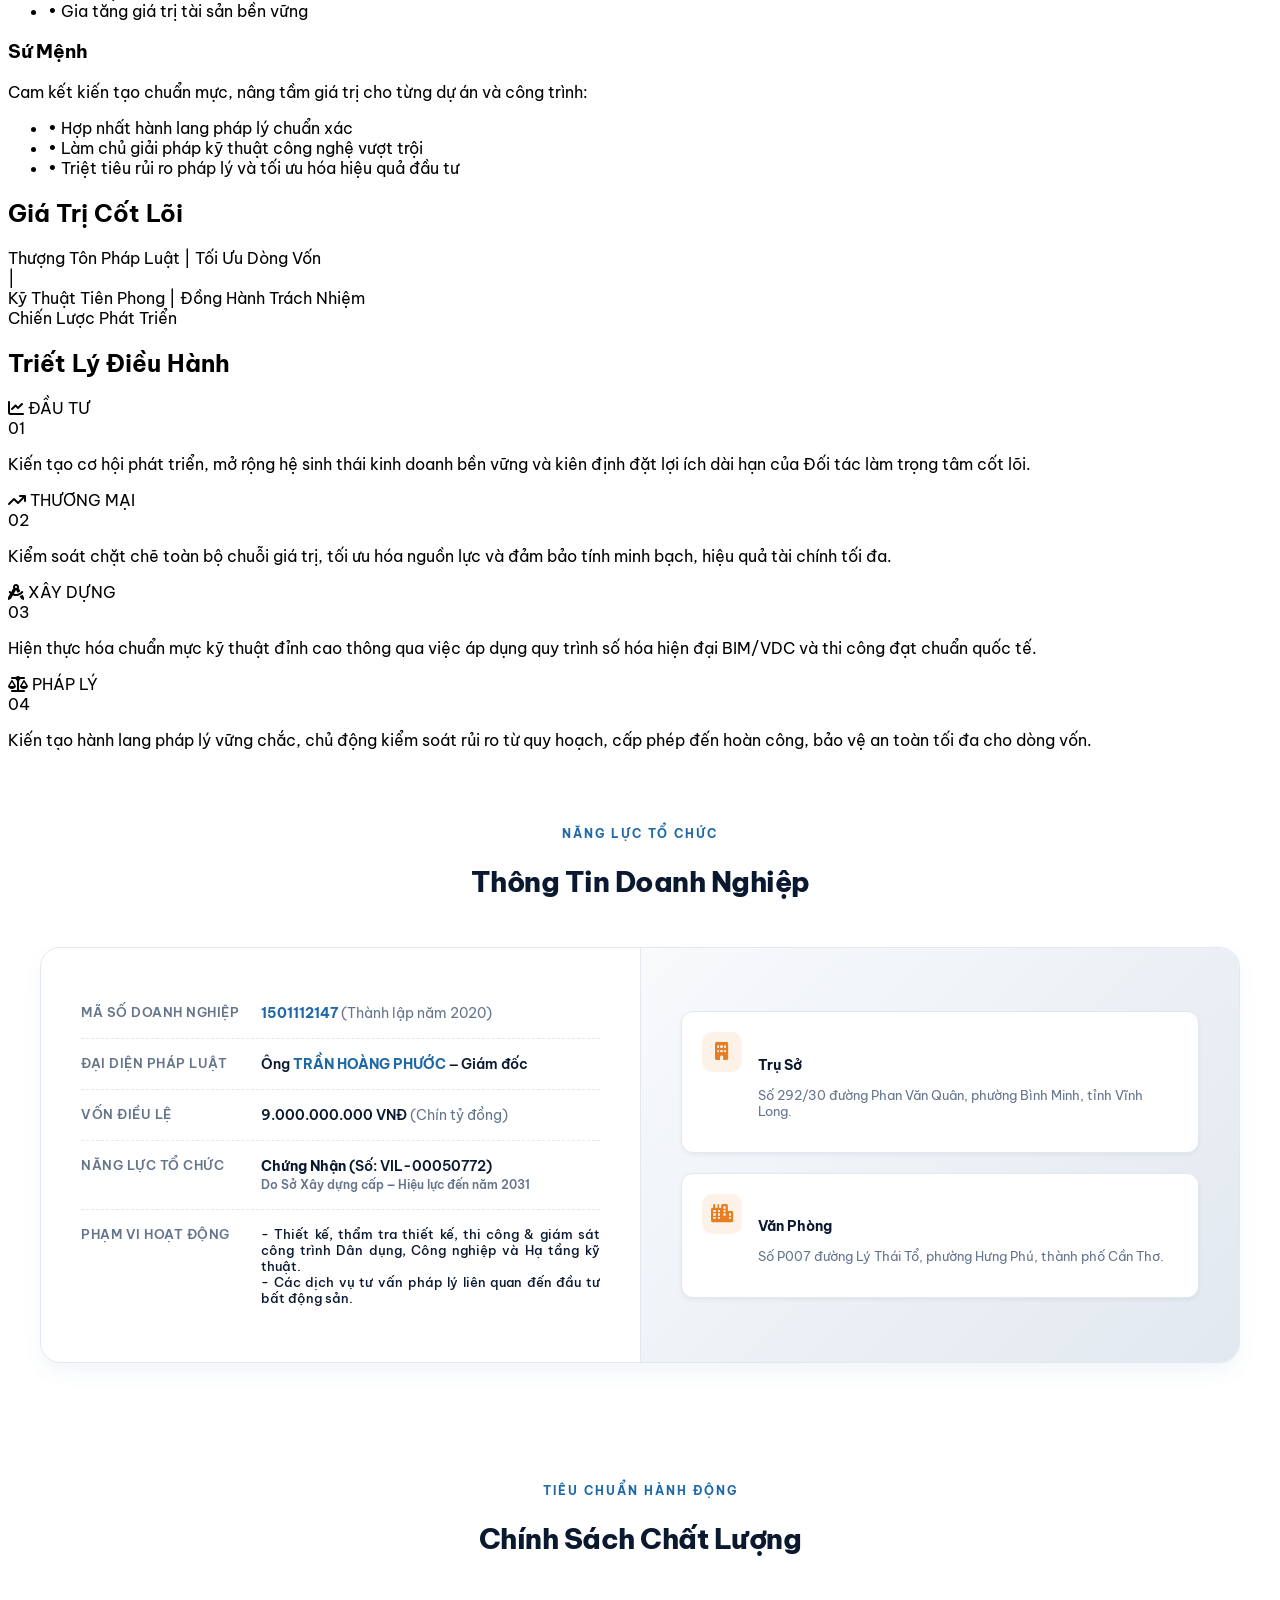
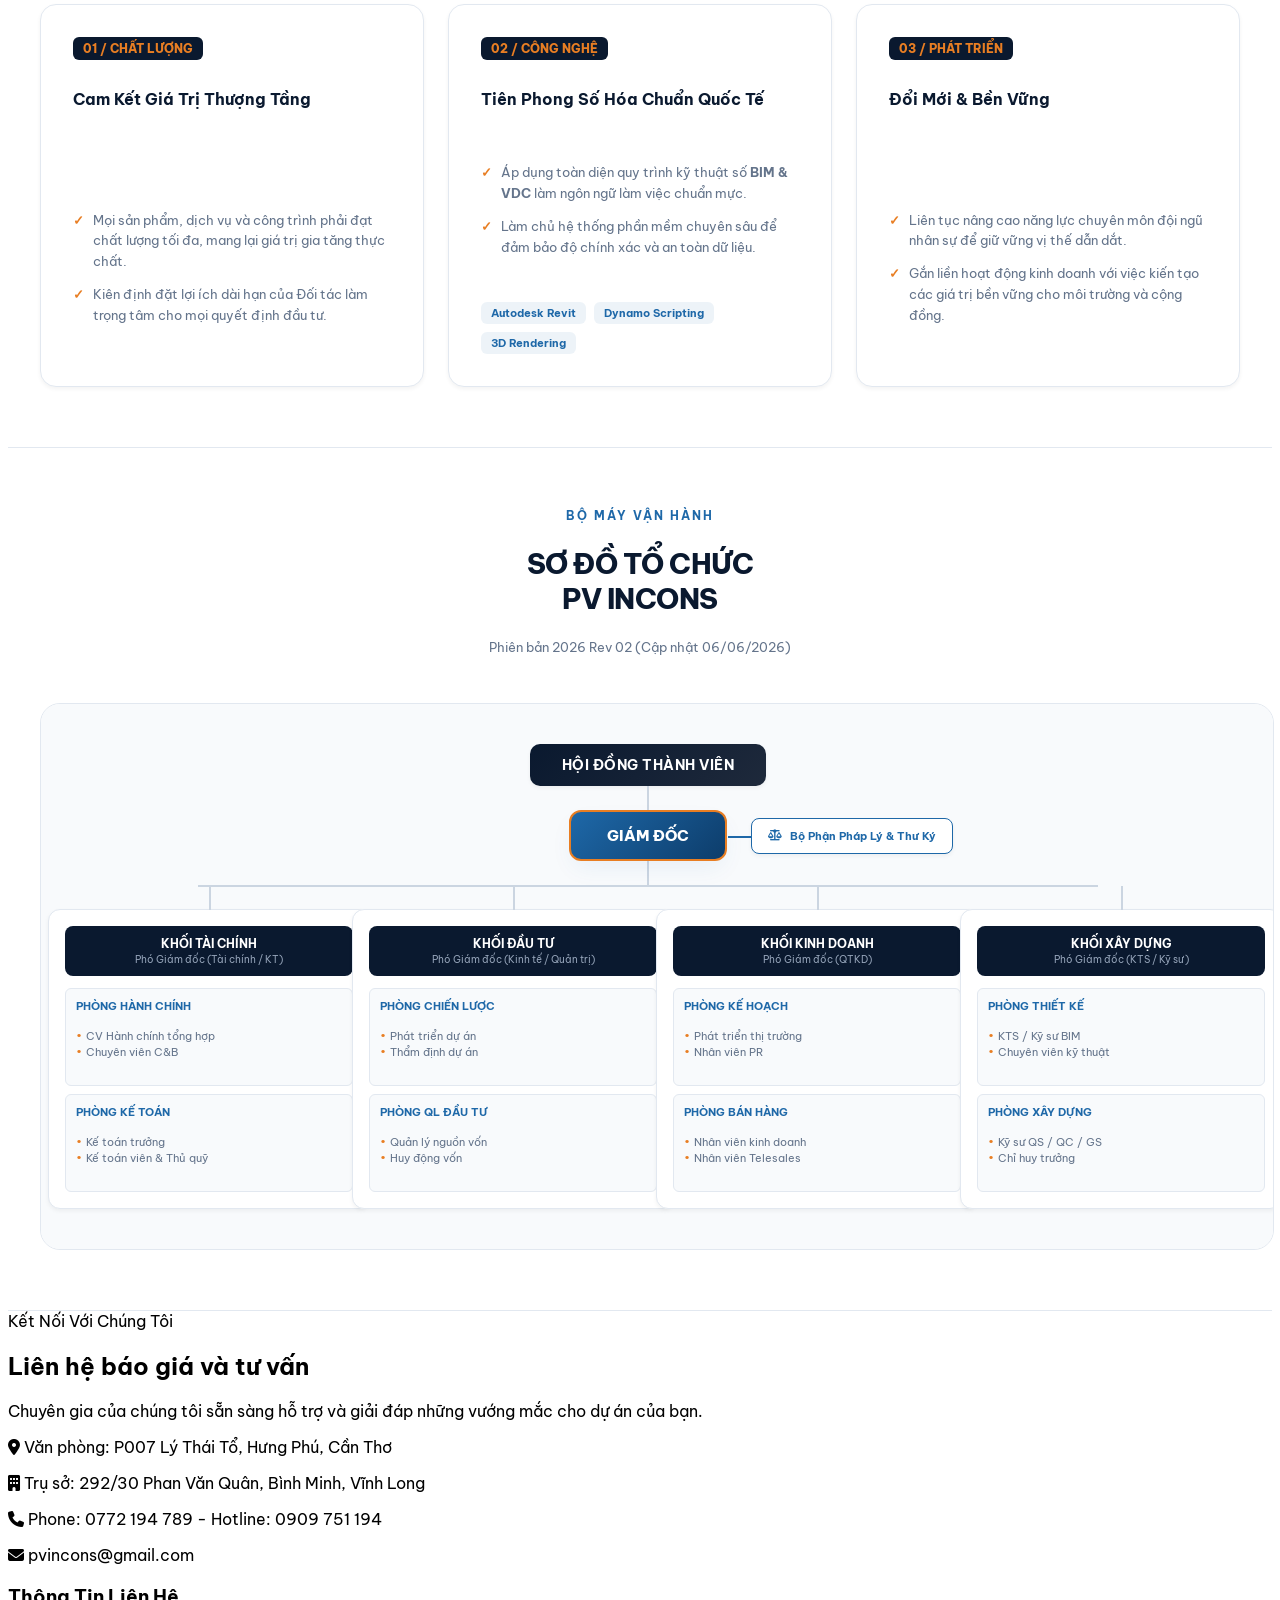
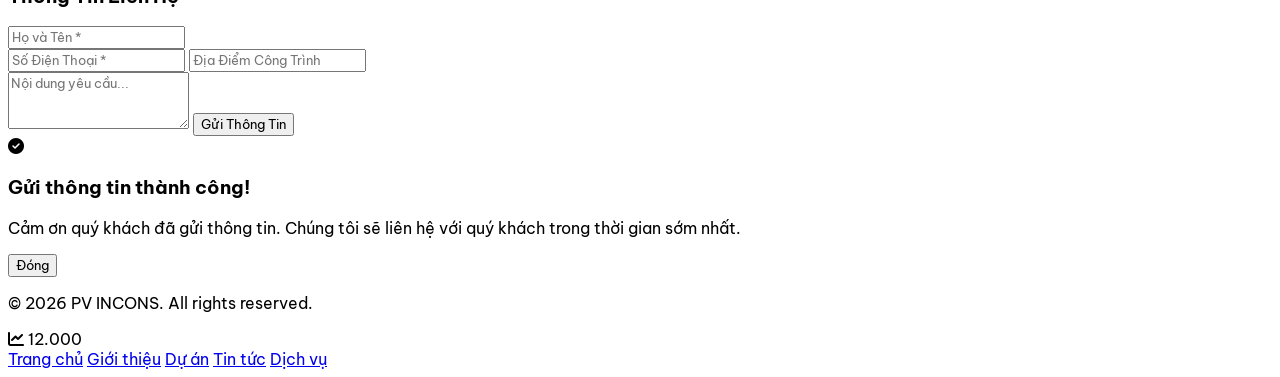
==== commit d6154fbc: "Add files via upload" ====
--- a/about.html
+++ b/about.html
@@ -7,927 +7,91 @@
     <title>PV INCONS - GIỚI THIỆU</title>
     <link rel="icon" type="image/png" href="img/LOGO_PVI.png">
 
-    <!-- Tailwind CSS -->
+    <link rel="stylesheet" href="https://cdnjs.cloudflare.com/ajax/libs/font-awesome/6.5.1/css/all.min.css">
     <script src="https://cdn.tailwindcss.com"></script>
-    <!-- File CSS dùng chung -->
-    <link rel="stylesheet" href="/style.css">
+    <link rel="stylesheet" href="style.css">
+
+    <link rel="preconnect" href="https://fonts.googleapis.com">
+    <link rel="preconnect" href="https://fonts.gstatic.com" crossorigin>
+    <link href="https://fonts.googleapis.com/css2?family=Be+Vietnam+Pro:wght@300;400;500;600;700;800;900&family=Oswald:wght@600;700&display=swap" rel="stylesheet">
+
+    <style>
+        html, body, div, span, p, a, h1, h2, h3, h4, h5, h6, button, input, select, textarea, li {
+            font-family: 'Be Vietnam Pro', -apple-system, BlinkMacSystemFont, 'Segoe UI', Roboto, sans-serif !important;
+        }
+        .fa, .fas, .far, .fal, .fad, .fab, .fa-solid, .fa-regular, .fa-light, .fa-brands {
+            font-family: "Font Awesome 6 Free", "Font Awesome 6 Brands" !important;
+        }
+    </style>
 
     <script>
         tailwind.config = {
             theme: {
                 extend: {
                     colors: { brand: { blue: '#1e68a8', darkblue: '#0d3d6b', orange: '#e87e23', brown: '#a67c52', gray: '#f4f6f9' } },
-                    fontFamily: { sans: ['Inter', 'sans-serif'] }
+                    fontFamily: { sans: ['"Be Vietnam Pro"', 'Inter', 'sans-serif'] }
                 }
             }
         }
     </script>
 
-    <!-- Google Fonts & FontAwesome Icons -->
-    <link rel="preconnect" href="https://fonts.googleapis.com">
-    <link rel="preconnect" href="https://fonts.gstatic.com" crossorigin>
-    <link href="https://fonts.googleapis.com/css2?family=Inter:wght@300;400;500;600;700;800&display=swap"
-        rel="stylesheet">
-    <link rel="stylesheet" href="https://cdnjs.cloudflare.com/ajax/libs/font-awesome/6.5.1/css/all.min.css">
-
-    <!-- Open Graph Meta Tags (Dành cho Zalo, Facebook, Messenger) -->
     <meta property="og:type" content="website" />
     <meta property="og:url" content="https://pvincons.com/" />
     <meta property="og:title" content="CÔNG TY TNHH THƯƠNG MẠI VÀ XÂY DỰNG PV INCONS" />
-    <meta property="og:description"
-        content="Chuyên cung cấp giải pháp toàn diện từ Tư vấn, Quản lý Đầu tư; Thiết kế Kiến trúc theo tiêu chuẩn số BIM/VDC và Thi công Xây dựng; Cùng các Dịch vụ Pháp lý Dự án, Công trình chuyên nghiệp." />
-    <!-- ĐƯỜNG DẪN ẢNH VỚI THƯ MỤC "img"-->
+    <meta property="og:description" content="Chuyên cung cấp giải pháp toàn diện từ Tư vấn, Quản lý Đầu tư; Thiết kế Kiến trúc theo tiêu chuẩn số BIM/VDC và Thi công Xây dựng; Cùng các Dịch vụ Pháp lý Dự án, Công trình chuyên nghiệp." />
     <meta property="og:image" content="https://pvincons.com/img/logo.png" />
     <meta property="og:image:secure_url" content="https://pvincons.com/img/logo.png" />
     <meta property="og:image:type" content="image/png" />
     <meta property="og:image:width" content="1200" />
     <meta property="og:image:height" content="630" />
-    <!-- Twitter Card Tags -->
+    
     <meta name="twitter:card" content="summary_large_image" />
     <meta name="twitter:title" content="CÔNG TY TNHH THƯƠNG MẠI VÀ XÂY DỰNG PV INCONS" />
-    <meta name="twitter:description"
-        content="Chuyên cung cấp giải pháp toàn diện từ Tư vấn, Quản lý Đầu tư; Thiết kế Kiến trúc theo tiêu chuẩn số BIM/VDC và Thi công Xây dựng; Cùng các Dịch vụ Pháp lý Dự án, Công trình chuyên nghiệp." />
+    <meta name="twitter:description" content="Chuyên cung cấp giải pháp toàn diện từ Tư vấn, Quản lý Đầu tư; Thiết kế Kiến trúc theo tiêu chuẩn số BIM/VDC và Thi công Xây dựng; Cùng các Dịch vụ Pháp lý Dự án, Công trình chuyên nghiệp." />
     <meta name="twitter:image" content="https://pvincons.com/img/logo.png" />
 </head>
 
 <body class="bg-slate-50 text-slate-800 font-sans antialiased selection:bg-brand-blue selection:text-white">
 
-    <!-- HEADER GIỮ NGUYÊN TỪ ABOUT.HTML -->
-    <div id="header-placeholder"></div>
+    <div id="header-placeholder" class="sticky top-0 z-50 bg-white w-full"></div>
 
     <main>
-        <!-- Stylesheet tùy chỉnh cho nội dung Hồ sơ năng lực (Đã chuyển vào main để router nạp mượt) -->
-        <style>
-            :root {
-                --primary-dark: #0a192f;
-                --primary-blue: #0f4c81;
-                --accent-orange: #e87e23;
-                --accent-gold: #f39c12;
-                --bg-light: #f8fafc;
-                --surface-white: #ffffff;
-                --text-main: #1e293b;
-                --text-muted: #64748b;
-                --border-color: #e2e8f0;
-                --shadow-sm: 0 2px 4px rgba(0, 0, 0, 0.05);
-                --shadow-md: 0 10px 25px -5px rgba(15, 76, 129, 0.08);
-                --shadow-lg: 0 20px 30px -10px rgba(10, 25, 47, 0.12);
-            }
-
-            .container {
-                max-width: 1200px;
-                margin: 0 auto;
-                padding: 0 24px;
-            }
-
-            /* HERO SECTION */
-            .hero {
-                background: linear-gradient(135deg, #071325 0%, #0f4c81 100%);
-                color: var(--surface-white);
-                padding: 80px 0 100px;
-                position: relative;
-                overflow: hidden;
-            }
-
-            .hero::before {
-                content: '';
-                position: absolute;
-                top: 0;
-                right: 0;
-                width: 500px;
-                height: 500px;
-                background: radial-gradient(circle, rgba(232, 126, 35, 0.15) 0%, rgba(0, 0, 0, 0) 70%);
-                pointer-events: none;
-            }
-
-            .hero-grid {
-                display: grid;
-                grid-template-columns: 1.2fr 0.8fr;
-                gap: 48px;
-                align-items: center;
-            }
-
-            .hero-tag {
-                color: var(--accent-orange);
-                font-weight: 700;
-                font-size: 13px;
-                text-transform: uppercase;
-                letter-spacing: 2px;
-                margin-bottom: 12px;
-                display: inline-block;
-            }
-
-            .hero-title {
-                font-size: 38px;
-                font-weight: 800;
-                line-height: 1.2;
-                margin-bottom: 16px;
-                color: #ffffff;
-            }
-
-            .hero-subtitle {
-                font-size: 16px;
-                color: #cbd5e1;
-                margin-bottom: 32px;
-                line-height: 1.7;
-            }
-
-            .leadership-card {
-                background: rgba(255, 255, 255, 0.05);
-                backdrop-filter: blur(12px);
-                border: 1px solid rgba(255, 255, 255, 0.15);
-                border-left: 4px solid var(--accent-orange);
-                padding: 30px;
-                border-radius: 16px;
-                box-shadow: 0 20px 40px rgba(0, 0, 0, 0.3);
-            }
-
-            .quote-icon {
-                font-size: 32px;
-                color: var(--accent-orange);
-                margin-bottom: 12px;
-                opacity: 0.8;
-            }
-
-            .quote-text {
-                font-style: italic;
-                font-size: 15px;
-                color: #f1f5f9;
-                line-height: 1.7;
-                margin-bottom: 20px;
-            }
-
-            .quote-author {
-                display: flex;
-                align-items: center;
-                gap: 12px;
-            }
-
-            .author-avatar {
-                width: 44px;
-                height: 44px;
-                background-color: var(--accent-orange);
-                color: var(--surface-white);
-                border-radius: 50%;
-                display: flex;
-                align-items: center;
-                justify-content: center;
-                font-weight: 700;
-                font-size: 18px;
-            }
-
-            .author-info h4 {
-                font-size: 15px;
-                font-weight: 700;
-                color: #ffffff;
-            }
-
-            .author-info p {
-                font-size: 12px;
-                color: var(--accent-gold);
-                text-transform: uppercase;
-                letter-spacing: 1px;
-                font-weight: 600;
-            }
-
-            /* METRICS BAR */
-            .metrics-container {
-                margin-top: -50px;
-                position: relative;
-                z-index: 10;
-                margin-bottom: 60px;
-            }
-
-            .metrics-grid {
-                display: grid;
-                grid-template-columns: repeat(4, 1fr);
-                gap: 20px;
-            }
-
-            .metric-card {
-                background: var(--surface-white);
-                padding: 24px;
-                border-radius: 16px;
-                box-shadow: var(--shadow-md);
-                border: 1px solid var(--border-color);
-                text-align: center;
-                transition: transform 0.3s ease, box-shadow 0.3s ease;
-            }
-
-            .metric-card:hover {
-                transform: translateY(-5px);
-                box-shadow: var(--shadow-lg);
-            }
-
-            .metric-icon {
-                width: 48px;
-                height: 48px;
-                background: rgba(15, 76, 129, 0.08);
-                color: var(--primary-blue);
-                border-radius: 12px;
-                display: flex;
-                align-items: center;
-                justify-content: center;
-                font-size: 20px;
-                margin: 0 auto 12px;
-            }
-
-            .metric-value {
-                font-size: 22px;
-                font-weight: 800;
-                color: var(--primary-dark);
-                margin-bottom: 4px;
-            }
-
-            .metric-label {
-                font-size: 12px;
-                color: var(--text-muted);
-                font-weight: 500;
-                text-transform: uppercase;
-                letter-spacing: 0.5px;
-            }
-
-            /* SECTION STYLING */
-            .section {
-                padding: 60px 0;
-            }
-
-            .section-header {
-                text-align: center;
-                max-width: 700px;
-                margin: 0 auto 48px;
-            }
-
-            .section-tag {
-                color: var(--primary-blue);
-                font-weight: 700;
-                font-size: 12px;
-                text-transform: uppercase;
-                letter-spacing: 2px;
-                margin-bottom: 8px;
-                display: block;
-            }
-
-            .section-title {
-                font-size: 28px;
-                font-weight: 800;
-                color: var(--primary-dark);
-                letter-spacing: -0.5px;
-            }
-
-            /* SECTION 1: PHILOSOPHY TRIPLE CARDS */
-            .philosophy-grid {
-                display: grid;
-                grid-template-columns: repeat(3, 1fr);
-                gap: 24px;
-            }
-
-            .philosophy-card {
-                background-color: var(--surface-white);
-                border-radius: 16px;
-                padding: 32px;
-                border: 1px solid var(--border-color);
-                box-shadow: var(--shadow-sm);
-                position: relative;
-                transition: all 0.3s ease;
-            }
-
-            .philosophy-card:hover {
-                border-color: var(--primary-blue);
-                box-shadow: var(--shadow-md);
-            }
-
-            .philosophy-num {
-                font-size: 36px;
-                font-weight: 900;
-                color: rgba(15, 76, 129, 0.15);
-                position: absolute;
-                top: 24px;
-                right: 28px;
-            }
-
-            .philosophy-card h3 {
-                font-size: 18px;
-                font-weight: 700;
-                color: var(--primary-dark);
-                margin-bottom: 12px;
-                display: flex;
-                align-items: center;
-                gap: 10px;
-            }
-
-            .philosophy-card h3 i {
-                color: var(--accent-orange);
-            }
-
-            .philosophy-card p {
-                font-size: 14px;
-                color: var(--text-muted);
-                line-height: 1.6;
-            }
-
-            /* SECTION 2: LEGAL & CAPACITY TABLE */
-            .legal-wrapper {
-                background-color: var(--surface-white);
-                border-radius: 20px;
-                border: 1px solid var(--border-color);
-                box-shadow: var(--shadow-md);
-                overflow: hidden;
-            }
-
-            .legal-grid {
-                display: grid;
-                grid-template-columns: 1fr 1fr;
-            }
-
-            .legal-info-table {
-                padding: 40px;
-            }
-
-            .legal-row {
-                display: flex;
-                padding: 16px 0;
-                border-bottom: 1px dashed var(--border-color);
-            }
-
-            .legal-row:last-child {
-                border-bottom: none;
-            }
-
-            .legal-label {
-                width: 180px;
-                font-size: 13px;
-                font-weight: 600;
-                color: var(--text-muted);
-                text-transform: uppercase;
-                letter-spacing: 0.5px;
-                flex-shrink: 0;
-            }
-
-            .legal-value {
-                font-size: 14px;
-                font-weight: 600;
-                color: var(--primary-dark);
-            }
-
-            .legal-highlight {
-                color: var(--primary-blue);
-                font-weight: 700;
-            }
-
-            .legal-locations {
-                background: linear-gradient(135deg, #f8fafc 0%, #e2e8f0 100%);
-                padding: 40px;
-                display: flex;
-                flex-direction: column;
-                justify-content: center;
-                gap: 20px;
-                border-left: 1px solid var(--border-color);
-            }
-
-            .location-card {
-                background: var(--surface-white);
-                padding: 20px;
-                border-radius: 12px;
-                border: 1px solid var(--border-color);
-                box-shadow: var(--shadow-sm);
-                display: flex;
-                align-items: flex-start;
-                gap: 16px;
-            }
-
-            .location-icon {
-                width: 40px;
-                height: 40px;
-                background-color: rgba(232, 126, 35, 0.1);
-                color: var(--accent-orange);
-                border-radius: 10px;
-                display: flex;
-                align-items: center;
-                justify-content: center;
-                font-size: 18px;
-                flex-shrink: 0;
-            }
-
-            .location-details h5 {
-                font-size: 14px;
-                font-weight: 700;
-                color: var(--primary-dark);
-                margin-bottom: 4px;
-            }
-
-            .location-details p {
-                font-size: 13px;
-                color: var(--text-muted);
-            }
-
-            /* SECTION 3: QUALITY POLICY & TECH */
-            .policy-grid {
-                display: grid;
-                grid-template-columns: repeat(3, 1fr);
-                gap: 24px;
-            }
-
-            .policy-card {
-                background: var(--surface-white);
-                border-radius: 16px;
-                border: 1px solid var(--border-color);
-                padding: 32px;
-                box-shadow: var(--shadow-sm);
-                display: flex;
-                flex-direction: column;
-                justify-content: space-between;
-            }
-
-            .policy-header {
-                margin-bottom: 20px;
-            }
-
-            .policy-badge {
-                display: inline-block;
-                background: var(--primary-dark);
-                color: var(--accent-orange);
-                font-weight: 800;
-                font-size: 12px;
-                padding: 4px 10px;
-                border-radius: 6px;
-                margin-bottom: 12px;
-            }
-
-            .policy-title {
-                font-size: 16px;
-                font-weight: 700;
-                color: var(--primary-dark);
-                line-height: 1.4;
-            }
-
-            .policy-list {
-                list-style: none;
-                padding: 0;
-            }
-
-            .policy-list li {
-                font-size: 13px;
-                color: var(--text-muted);
-                margin-bottom: 12px;
-                position: relative;
-                padding-left: 20px;
-                line-height: 1.6;
-            }
-
-            .policy-list li::before {
-                content: '✓';
-                position: absolute;
-                left: 0;
-                top: 0;
-                color: var(--accent-orange);
-                font-weight: bold;
-            }
-
-            .tech-tags {
-                display: flex;
-                flex-wrap: wrap;
-                gap: 8px;
-                margin-top: 16px;
-            }
-
-            .tech-tag {
-                background-color: rgba(15, 76, 129, 0.08);
-                color: var(--primary-blue);
-                font-size: 11px;
-                font-weight: 700;
-                padding: 4px 10px;
-                border-radius: 6px;
-            }
-
-            /* SECTION 4: ORGANIZATIONAL CHART */
-            .org-section {
-                background-color: var(--surface-white);
-                border-top: 1px solid var(--border-color);
-                border-bottom: 1px solid var(--border-color);
-            }
-
-            .org-chart-wrapper {
-                background-color: var(--bg-light);
-                padding: 40px 24px;
-                border-radius: 20px;
-                border: 1px solid var(--border-color);
-                overflow-x: auto;
-                -webkit-overflow-scrolling: touch;
-                scroll-behavior: smooth;
-            }
-
-            .org-tree {
-                display: flex;
-                flex-direction: column;
-                align-items: center;
-                min-width: 900px;
-                width: max-content;
-                margin: 0 auto;
-            }
-
-            /* Nodes Styling */
-            .node-board {
-                background: linear-gradient(135deg, var(--primary-dark), #1e293b);
-                color: var(--surface-white);
-                font-weight: 700;
-                font-size: 14px;
-                padding: 12px 32px;
-                border-radius: 10px;
-                box-shadow: var(--shadow-sm);
-                letter-spacing: 0.5px;
-                text-transform: uppercase;
-            }
-
-            .line-v {
-                width: 2px;
-                height: 24px;
-                background-color: #cbd5e1;
-            }
-
-            /* Điều chỉnh ô Giám Đốc canh giữa tuyệt đối và nhánh Thư ký bên phải */
-            .director-row {
-                display: flex;
-                align-items: center;
-                justify-content: center;
-                width: 100%;
-            }
-
-            .director-wrapper {
-                position: relative;
-                display: inline-flex;
-                align-items: center;
-                justify-content: center;
-            }
-
-            .node-director {
-                background: linear-gradient(135deg, var(--primary-blue), #1e68a8);
-                color: var(--surface-white);
-                font-weight: 800;
-                font-size: 15px;
-                padding: 14px 36px;
-                border-radius: 12px;
-                box-shadow: var(--shadow-md);
-                text-align: center;
-                border: 2px solid var(--accent-orange);
-            }
-
-            .node-secretary {
-                position: absolute;
-                left: 100%;
-                margin-left: 24px;
-                background: var(--surface-white);
-                border: 1px solid var(--primary-blue);
-                color: var(--primary-blue);
-                font-size: 11px;
-                font-weight: 700;
-                padding: 10px 16px;
-                border-radius: 8px;
-                box-shadow: var(--shadow-sm);
-                white-space: nowrap;
-                display: flex;
-                align-items: center;
-                gap: 8px;
-            }
-
-            .node-secretary::before {
-                content: '';
-                position: absolute;
-                right: 100%;
-                top: 50%;
-                width: 24px;
-                height: 2px;
-                background-color: var(--primary-blue);
-            }
-
-            /* 4 Divisions Container */
-            .divisions-grid {
-                display: grid;
-                grid-template-columns: repeat(4, 1fr);
-                gap: 16px;
-                width: 100%;
-                margin-top: 24px;
-                position: relative;
-            }
-
-            .divisions-grid::before {
-                content: '';
-                position: absolute;
-                top: -24px;
-                left: 12.5%;
-                right: 12.5%;
-                height: 2px;
-                background-color: #cbd5e1;
-            }
-
-            .division-card {
-                background: var(--surface-white);
-                border-radius: 12px;
-                border: 1px solid var(--border-color);
-                padding: 16px;
-                box-shadow: var(--shadow-sm);
-                position: relative;
-            }
-
-            .division-card::before {
-                content: '';
-                position: absolute;
-                top: -24px;
-                left: 50%;
-                width: 2px;
-                height: 24px;
-                background-color: #cbd5e1;
-            }
-
-            .division-header {
-                background-color: var(--primary-dark);
-                color: var(--surface-white);
-                font-size: 12px;
-                font-weight: 700;
-                padding: 10px;
-                border-radius: 8px;
-                text-align: center;
-                margin-bottom: 12px;
-            }
-
-            .division-header span {
-                display: block;
-                font-size: 10px;
-                font-weight: 400;
-                color: #94a3b8;
-                margin-top: 2px;
-            }
-
-            .dept-box {
-                background-color: #f8fafc;
-                border: 1px solid #e2e8f0;
-                border-radius: 6px;
-                padding: 10px;
-                margin-bottom: 8px;
-            }
-
-            .dept-box:last-child {
-                margin-bottom: 0;
-            }
-
-            .dept-title {
-                font-size: 11px;
-                font-weight: 700;
-                color: var(--primary-blue);
-                margin-bottom: 4px;
-                text-transform: uppercase;
-            }
-
-            .dept-list {
-                list-style: none;
-                padding: 0;
-            }
-
-            .dept-list li {
-                font-size: 11px;
-                color: var(--text-muted);
-                margin-bottom: 2px;
-                padding-left: 10px;
-                position: relative;
-            }
-
-            .dept-list li::before {
-                content: '•';
-                position: absolute;
-                left: 0;
-                color: var(--accent-orange);
-            }
-
-            /* RESPONSIVE DESIGN */
-            @media (max-width: 992px) {
-                .hero-grid {
-                    grid-template-columns: 1fr;
-                }
-
-                .metrics-grid {
-                    grid-template-columns: repeat(2, 1fr);
-                }
-
-                .philosophy-grid,
-                .policy-grid {
-                    grid-template-columns: 1fr;
-                }
-
-                .legal-grid {
-                    grid-template-columns: 1fr;
-                }
-
-                .legal-locations {
-                    border-left: none;
-                    border-top: 1px solid var(--border-color);
-                }
-            }
-
-            @media (max-width: 600px) {
-                .metrics-grid {
-                    grid-template-columns: 1fr;
-                }
-
-                .hero-title {
-                    font-size: 28px;
-                }
-            }
-
-            @media (max-width: 768px) {
-                .hero {
-                    padding-top: 1.5rem !important;
-                }
-
-                .hero-tag {
-                    display: inline-block;
-                    margin-bottom: 1.5rem !important;
-                }
-
-                .hero-title {
-                    font-size: 1.5rem !important;
-                    line-height: 1.6 !important;
-                    margin-bottom: 0.75rem !important;
-                }
-
-                .leadership-card {
-                    padding-top: 1.0rem !important;
-                }
-            }
-
-            /* LEADERSHIP SPOTLIGHT CARD ANIMATIONS */
-            .leadership-card {
-                transition: all 0.5s cubic-bezier(0.16, 1, 0.3, 1);
-                animation: leadershipFadeUp 1.3s ease-out forwards;
-            }
-
-            .leadership-card:hover {
-                transform: translateY(-8px);
-                border-color: rgba(245, 158, 11, 0.8) !important;
-                box-shadow: 0 20px 40px -10px rgba(245, 158, 11, 0.25), 0 0 20px rgba(245, 158, 11, 0.15);
-            }
-
-            .card-shimmer {
-                position: absolute;
-                top: 0;
-                left: -100%;
-                width: 60%;
-                height: 100%;
-                background: linear-gradient(90deg,
-                        transparent,
-                        rgba(255, 255, 255, 0.08),
-                        transparent);
-                transform: skewX(-25deg);
-                transition: left 0.8s ease-in-out;
-                pointer-events: none;
-            }
-
-            .leadership-card:hover .card-shimmer {
-                left: 150%;
-            }
-
-            .float-animate {
-                animation: floatIcon 3s ease-in-out infinite;
-                transition: transform 0.3s ease, color 0.3s ease;
-            }
-
-            .leadership-card:hover .float-animate {
-                color: #fbbf24;
-                transform: scale(1.15) rotate(-5deg);
-            }
-
-            @keyframes floatIcon {
-
-                0%,
-                100% {
-                    transform: translateY(0px);
-                }
-
-                50% {
-                    transform: translateY(-6px);
-                }
-            }
-
-            .pulse-avatar {
-                position: relative;
-                transition: transform 0.3s ease;
-            }
-
-            .pulse-avatar::after {
-                content: '';
-                position: absolute;
-                inset: -4px;
-                border-radius: 50%;
-                border: 2px solid rgba(245, 158, 11, 0.6);
-                animation: avatarPulse 2s infinite;
-                pointer-events: none;
-            }
-
-            .leadership-card:hover .pulse-avatar {
-                transform: scale(1.08);
-            }
-
-            @keyframes avatarPulse {
-                0% {
-                    transform: scale(0.95);
-                    opacity: 0.8;
-                }
-
-                50% {
-                    transform: scale(1.15);
-                    opacity: 0;
-                }
-
-                100% {
-                    transform: scale(0.95);
-                    opacity: 0;
-                }
-            }
-
-            @keyframes leadershipFadeUp {
-                from {
-                    opacity: 0;
-                    transform: translateY(30px);
-                }
-
-                to {
-                    opacity: 1;
-                    transform: translateY(0);
-                }
-            }
-
-            @media (min-width: 1024px) {
-                .org-chart-wrapper {
-                    width: 100% !important;
-                    max-width: 100% !important;
-                    padding-left: 16px !important;
-                    padding-right: 16px !important;
-                }
-
-                .org-tree {
-                    width: 100% !important;
-                    max-width: 100% !important;
-                }
-
-                .divisions-grid {
-                    width: 100% !important;
-                    display: grid !important;
-                    grid-template-columns: repeat(4, 1fr) !important;
-                    gap: 16px !important;
-                }
-
-                .division-card {
-                    width: 100% !important;
-                }
-            }
-        </style>
-
         <!-- HERO SECTION -->
         <section class="hero">
             <div class="container">
                 <div class="hero-grid">
                     <div>
-                        <span class="hero-tag">TỔNG QUAN VỀ CÔNG TY</span>
-                        <h1 class="hero-title">CÔNG TY TNHH THƯƠNG MẠI VÀ XÂY DỰNG PV INCONS</h1>
-                        <!-- CỤM DỰ ÁN VỚI CHẤM PHÁT SÁNG CĂN CHUẨN TÂM CHỮ P & H -->
-                        <div class="space-y-4 text-slate-200 text-sm sm:text-base font-['Inter',sans-serif]">
-
-                            <!-- Item 1 -->
+                        <span class="text-sm sm:text-base md:text-xl lg:text-2xl hero-tag">
+                            TỔNG QUAN VỀ CÔNG TY
+                        </span>
+                        <h1 class="text-3xl sm:text-4xl md:text-5xl lg:text-6xl font-extrabold uppercase leading-snug tracking-tight text-white mb-3 hero-title">
+                            CÔNG TY TNHH THƯƠNG MẠI VÀ XÂY DỰNG PV INCONS
+                        </h1>
+                        
+                        <div class="space-y-4 text-slate-200 text-sm sm:text-base">
                             <div class="flex items-start gap-3">
-                                <span
-                                    class="w-2.5 h-2.5 rounded-full bg-amber-400 mt-1.5 shrink-0 shadow-[0_0_8px_rgba(251,191,36,0.85)]"></span>
+                                <span class="w-2.5 h-2.5 rounded-full bg-amber-400 mt-1.5 shrink-0 shadow-[0_0_8px_rgba(251,191,36,0.85)]"></span>
                                 <p class="leading-relaxed text-justify">
-                                    <strong class="text-white font-semibold">PV INCONS</strong> chính thức được thành
-                                    lập vào
-                                    ngày <span class="text-amber-400 font-medium">12/3/2020</span>, khởi đầu hành trình
-                                    kiến tạo tương lai vững bền.
+                                    <strong class="text-white font-semibold">PV INCONS</strong> chính thức được thành lập vào
+                                    ngày <span class="text-amber-400 font-medium">12/3/2020</span>, khởi đầu hành trình kiến tạo tương tương lai vững bền.
                                 </p>
                             </div>
 
-                            <!-- Item 2 -->
                             <div class="flex items-start gap-3">
-                                <span
-                                    class="w-2.5 h-2.5 rounded-full bg-amber-400 mt-1.5 shrink-0 shadow-[0_0_8px_rgba(251,191,36,0.85)]"></span>
+                                <span class="w-2.5 h-2.5 rounded-full bg-amber-400 mt-1.5 shrink-0 shadow-[0_0_8px_rgba(251,191,36,0.85)]"></span>
                                 <p class="leading-relaxed text-justify">
-                                    <strong class="text-white font-semibold">Hiện tại công ty</strong> tập trung phát
-                                    triển các lĩnh vực hoạt động cốt lõi, bao gồm: Tư vấn, Quản lý Đầu tư; Thiết kế Kiến
-                                    trúc
-                                    theo tiêu chuẩn số BIM/VDC và Thi công Xây dựng; Cùng các Dịch vụ Pháp lý Dự án,
-                                    Công trình
-                                    chuyên nghiệp.
+                                    <strong class="text-white font-semibold">Hiện tại công ty</strong> tập trung phát triển các lĩnh vực hoạt động cốt lõi, bao gồm: Tư vấn, Quản lý Đầu tư; Thiết kế Kiến trúc theo tiêu chuẩn số BIM/VDC và Thi công Xây dựng; Cùng các Dịch vụ Pháp lý Dự án, Công trình chuyên nghiệp.
                                 </p>
                             </div>
                         </div>
                     </div>
 
-                    <!-- LEADERSHIP SPOTLIGHT CARD -->
                     <div class="leadership-card group relative overflow-hidden">
                         <div class="card-shimmer"></div>
-
                         <div class="quote-icon float-animate"><i class="fa-solid fa-quote-left"></i></div>
 
                         <p class="quote-text">
-                            "Chúng tôi không thực hiện những công việc đại trà để thỏa hiệp với tính chất rủi ro cao.
-                            Chúng tôi cung cấp giải pháp toàn diện để nâng tầm sự phát triển của doanh nghiệp và đối
-                            tác."
+                            "Chúng tôi không thực hiện những công việc đại trà để thỏa hiệp với tính chất rủi ro cao. Chúng tôi cung cấp giải pháp toàn diện để nâng tầm sự phát triển của doanh nghiệp và đối tác."
                         </p>
 
                         <div class="quote-author">
@@ -969,19 +133,14 @@
         </div>
 
         <!-- SECTION: TẦM NHÌN - SỨ MỆNH - GIÁ TRỊ CỐT LÕI -->
-        <section class="py-16 bg-white text-slate-700 font-['Inter',sans-serif]">
+        <section class="py-16 bg-white text-slate-700">
             <div class="max-w-4xl mx-auto px-4 sm:px-6 lg:px-8">
-
-                <!-- KHỐI 1: TẦM NHÌN - SỨ MỆNH -->
                 <div class="mb-14">
-                    <h2
-                        class="text-2xl sm:text-3xl font-extrabold text-[#1c355e] text-center mb-10 tracking-[0.12em] uppercase">
+                    <h2 class="text-2xl sm:text-3xl font-extrabold text-[#1c355e] text-center mb-10 tracking-[0.12em] uppercase">
                         Tầm Nhìn - Sứ Mệnh
                     </h2>
 
                     <div class="grid grid-cols-1 md:grid-cols-2 gap-10 lg:gap-14">
-
-                        <!-- Cột Tầm Nhìn -->
                         <div>
                             <div class="text-center mb-4">
                                 <h3 class="text-base sm:text-lg font-bold text-[#c29624] uppercase tracking-[0.1em]">
@@ -1011,7 +170,6 @@
                             </div>
                         </div>
 
-                        <!-- Cột Sứ Mệnh -->
                         <div>
                             <div class="text-center mb-4">
                                 <h3 class="text-base sm:text-lg font-bold text-[#c29624] uppercase tracking-[0.1em]">
@@ -1040,22 +198,17 @@
                                 </ul>
                             </div>
                         </div>
-
                     </div>
                 </div>
 
                 <div class="w-16 h-px bg-slate-200 mx-auto mb-12"></div>
 
-                <!-- KHỐI GIÁ TRỊ CỐT LÕI -->
                 <div class="text-center">
-                    <h2
-                        class="text-2xl sm:text-3xl font-extrabold text-[#1c355e] text-center mb-6 tracking-[0.12em] uppercase">
+                    <h2 class="text-2xl sm:text-3xl font-extrabold text-[#1c355e] text-center mb-6 tracking-[0.12em] uppercase">
                         Giá Trị Cốt Lõi
                     </h2>
 
-                    <div
-                        class="flex flex-col md:flex-row items-center justify-center gap-y-2.5 md:gap-y-0 text-xs sm:text-sm font-bold text-[#c29624] tracking-wider uppercase">
-
+                    <div class="flex flex-col md:flex-row items-center justify-center gap-y-2.5 md:gap-y-0 text-xs sm:text-sm font-bold text-[#c29624] tracking-wider uppercase">
                         <div class="flex items-center gap-2.5 sm:gap-4 whitespace-nowrap">
                             <span>Thượng Tôn Pháp Luật</span>
                             <span class="text-slate-300 font-normal">|</span>
@@ -1069,17 +222,14 @@
                             <span class="text-slate-300 font-normal">|</span>
                             <span>Đồng Hành Trách Nhiệm</span>
                         </div>
-
-                    </div>
-                </div>
-
+                    </div>
+                </div>
             </div>
         </section>
 
         <!-- SECTION: TRIẾT LÝ ĐIỀU HÀNH -->
         <section class="py-16 bg-slate-50/50">
             <div class="max-w-7xl mx-auto px-4 sm:px-6 lg:px-8">
-
                 <div class="text-center max-w-3xl mx-auto mb-12">
                     <span class="text-xs font-bold uppercase tracking-widest text-slate-500 block mb-2">
                         Chiến Lược Phát Triển
@@ -1090,89 +240,66 @@
                 </div>
 
                 <div class="grid grid-cols-1 sm:grid-cols-2 lg:grid-cols-4 gap-6">
-
-                    <!-- 01. ĐẦU TƯ -->
-                    <div
-                        class="bg-white rounded-2xl p-6 border border-slate-200/80 shadow-sm hover:shadow-md transition-all duration-300 flex flex-col justify-between relative group">
+                    <div class="bg-white rounded-2xl p-6 border border-slate-200/80 shadow-sm hover:shadow-md transition-all duration-300 flex flex-col justify-between relative group">
                         <div>
                             <div class="flex items-center justify-between mb-4">
                                 <div class="text-amber-600 text-xl font-bold flex items-center gap-2">
                                     <i class="fa-solid fa-chart-line"></i>
-                                    <span class="text-slate-900 text-base uppercase font-extrabold tracking-wide">ĐẦU
-                                        TƯ</span>
-                                </div>
-                                <span
-                                    class="text-3xl font-black text-slate-200 group-hover:text-amber-500/20 transition-colors">01</span>
+                                    <span class="text-slate-900 text-base uppercase font-extrabold tracking-wide">ĐẦU TƯ</span>
+                                </div>
+                                <span class="text-3xl font-black text-slate-200 group-hover:text-amber-500/20 transition-colors">01</span>
                             </div>
                             <p class="text-slate-600 text-xs sm:text-sm leading-relaxed text-justify">
-                                Kiến tạo cơ hội phát triển, mở rộng hệ sinh thái kinh doanh bền vững và kiên định đặt
-                                lợi ích dài hạn của Đối tác làm trọng tâm cốt lõi.
+                                Kiến tạo cơ hội phát triển, mở rộng hệ sinh thái kinh doanh bền vững và kiên định đặt lợi ích dài hạn của Đối tác làm trọng tâm cốt lõi.
                             </p>
                         </div>
                     </div>
 
-                    <!-- 02. THƯƠNG MẠI -->
-                    <div
-                        class="bg-white rounded-2xl p-6 border border-slate-200/80 shadow-sm hover:shadow-md transition-all duration-300 flex flex-col justify-between relative group">
+                    <div class="bg-white rounded-2xl p-6 border border-slate-200/80 shadow-sm hover:shadow-md transition-all duration-300 flex flex-col justify-between relative group">
                         <div>
                             <div class="flex items-center justify-between mb-4">
                                 <div class="text-amber-600 text-xl font-bold flex items-center gap-2">
                                     <i class="fa-solid fa-arrow-trend-up"></i>
-                                    <span class="text-slate-900 text-base uppercase font-extrabold tracking-wide">THƯƠNG
-                                        MẠI</span>
-                                </div>
-                                <span
-                                    class="text-3xl font-black text-slate-200 group-hover:text-amber-500/20 transition-colors">02</span>
+                                    <span class="text-slate-900 text-base uppercase font-extrabold tracking-wide">THƯƠNG MẠI</span>
+                                </div>
+                                <span class="text-3xl font-black text-slate-200 group-hover:text-amber-500/20 transition-colors">02</span>
                             </div>
                             <p class="text-slate-600 text-xs sm:text-sm leading-relaxed text-justify">
-                                Kiểm soát chặt chẽ toàn bộ chuỗi giá trị, tối ưu hóa nguồn lực và đảm bảo tính minh
-                                bạch, hiệu quả tài chính tối đa.
+                                Kiểm soát chặt chẽ toàn bộ chuỗi giá trị, tối ưu hóa nguồn lực và đảm bảo tính minh bạch, hiệu quả tài chính tối đa.
                             </p>
                         </div>
                     </div>
 
-                    <!-- 03. XÂY DỰNG -->
-                    <div
-                        class="bg-white rounded-2xl p-6 border border-slate-200/80 shadow-sm hover:shadow-md transition-all duration-300 flex flex-col justify-between relative group">
+                    <div class="bg-white rounded-2xl p-6 border border-slate-200/80 shadow-sm hover:shadow-md transition-all duration-300 flex flex-col justify-between relative group">
                         <div>
                             <div class="flex items-center justify-between mb-4">
                                 <div class="text-amber-600 text-xl font-bold flex items-center gap-2">
                                     <i class="fa-solid fa-compass-drafting"></i>
-                                    <span class="text-slate-900 text-base uppercase font-extrabold tracking-wide">XÂY
-                                        DỰNG</span>
-                                </div>
-                                <span
-                                    class="text-3xl font-black text-slate-200 group-hover:text-amber-500/20 transition-colors">03</span>
+                                    <span class="text-slate-900 text-base uppercase font-extrabold tracking-wide">XÂY DỰNG</span>
+                                </div>
+                                <span class="text-3xl font-black text-slate-200 group-hover:text-amber-500/20 transition-colors">03</span>
                             </div>
                             <p class="text-slate-600 text-xs sm:text-sm leading-relaxed text-justify">
-                                Hiện thực hóa chuẩn mực kỹ thuật đỉnh cao thông qua việc áp dụng quy trình số hóa hiện
-                                đại BIM/VDC và thi công đạt chuẩn quốc tế.
+                                Hiện thực hóa chuẩn mực kỹ thuật đỉnh cao thông qua việc áp dụng quy trình số hóa hiện đại BIM/VDC và thi công đạt chuẩn quốc tế.
                             </p>
                         </div>
                     </div>
 
-                    <!-- 04. PHÁP LÝ -->
-                    <div
-                        class="bg-white rounded-2xl p-6 border border-slate-200/80 shadow-sm hover:shadow-md transition-all duration-300 flex flex-col justify-between relative group">
+                    <div class="bg-white rounded-2xl p-6 border border-slate-200/80 shadow-sm hover:shadow-md transition-all duration-300 flex flex-col justify-between relative group">
                         <div>
                             <div class="flex items-center justify-between mb-4">
                                 <div class="text-amber-600 text-xl font-bold flex items-center gap-2">
                                     <i class="fa-solid fa-scale-balanced"></i>
-                                    <span class="text-slate-900 text-base uppercase font-extrabold tracking-wide">PHÁP
-                                        LÝ</span>
-                                </div>
-                                <span
-                                    class="text-3xl font-black text-slate-200 group-hover:text-amber-500/20 transition-colors">04</span>
+                                    <span class="text-slate-900 text-base uppercase font-extrabold tracking-wide">PHÁP LÝ</span>
+                                </div>
+                                <span class="text-3xl font-black text-slate-200 group-hover:text-amber-500/20 transition-colors">04</span>
                             </div>
                             <p class="text-slate-600 text-xs sm:text-sm leading-relaxed text-justify">
-                                Kiến tạo hành lang pháp lý vững chắc, chủ động kiểm soát rủi ro từ quy hoạch, cấp phép
-                                đến hoàn công, bảo vệ an toàn tối đa cho dòng vốn.
+                                Kiến tạo hành lang pháp lý vững chắc, chủ động kiểm soát rủi ro từ quy hoạch, cấp phép đến hoàn công, bảo vệ an toàn tối đa cho dòng vốn.
                             </p>
                         </div>
                     </div>
-
-                </div>
-
+                </div>
             </div>
         </section>
 
@@ -1187,57 +314,39 @@
                 <div class="legal-wrapper">
                     <div class="legal-grid">
                         <div class="legal-info-table">
-                            <!-- Hàng 1: Mã số doanh nghiệp -->
-                            <div
-                                class="legal-row flex flex-col sm:flex-row sm:justify-between sm:items-start gap-1 sm:gap-4">
+                            <div class="legal-row flex flex-col sm:flex-row sm:justify-between sm:items-start gap-1 sm:gap-4">
                                 <div class="legal-label sm:w-1/3 font-semibold">Mã số doanh nghiệp</div>
                                 <div class="legal-value legal-highlight sm:w-2/3">
-                                    1501112147 <span class="block sm:inline"
-                                        style="font-weight: normal; color: var(--text-muted);">(Thành lập năm
-                                        2020)</span>
-                                </div>
-                            </div>
-
-                            <!-- Hàng 2: Đại diện pháp luật -->
-                            <div
-                                class="legal-row flex flex-col sm:flex-row sm:justify-between sm:items-start gap-1 sm:gap-4">
+                                    1501112147 <span class="block sm:inline" style="font-weight: normal; color: var(--text-muted);">(Thành lập năm 2020)</span>
+                                </div>
+                            </div>
+
+                            <div class="legal-row flex flex-col sm:flex-row sm:justify-between sm:items-start gap-1 sm:gap-4">
                                 <div class="legal-label sm:w-1/3 font-semibold">Đại diện pháp luật</div>
                                 <div class="legal-value sm:w-2/3">
                                     Ông <strong style="color: var(--primary-blue);">TRẦN HOÀNG PHƯỚC</strong> ‒ Giám đốc
                                 </div>
                             </div>
 
-                            <!-- Hàng 3: Vốn điều lệ -->
-                            <div
-                                class="legal-row flex flex-col sm:flex-row sm:justify-between sm:items-start gap-1 sm:gap-4">
+                            <div class="legal-row flex flex-col sm:flex-row sm:justify-between sm:items-start gap-1 sm:gap-4">
                                 <div class="legal-label sm:w-1/3 font-semibold">Vốn điều lệ</div>
                                 <div class="legal-value sm:w-2/3">
-                                    9.000.000.000 VNĐ <span class="block sm:inline"
-                                        style="font-weight: normal; color: var(--text-muted);">(Chín tỷ đồng)</span>
-                                </div>
-                            </div>
-
-                            <!-- Hàng 4: Chứng chỉ năng lực -->
-                            <div
-                                class="legal-row flex flex-col sm:flex-row sm:justify-between sm:items-start gap-1 sm:gap-4">
+                                    9.000.000.000 VNĐ <span class="block sm:inline" style="font-weight: normal; color: var(--text-muted);">(Chín tỷ đồng)</span>
+                                </div>
+                            </div>
+
+                            <div class="legal-row flex flex-col sm:flex-row sm:justify-between sm:items-start gap-1 sm:gap-4">
                                 <div class="legal-label sm:w-1/3 font-semibold">Năng Lực Tổ Chức</div>
                                 <div class="legal-value sm:w-2/3">
-                                    <strong style="color: var(--primary-dark);">Chứng Nhận</strong> (Số:
-                                    VIL-00050772)<br>
-                                    <span style="font-size: 12px; color: var(--text-muted);">Do Sở Xây dựng cấp ‒ Hiệu
-                                        lực đến năm 2031</span>
-                                </div>
-                            </div>
-
-                            <!-- Hàng 5: Phạm vi hoạt động -->
-                            <div
-                                class="legal-row flex flex-col sm:flex-row sm:justify-between sm:items-start gap-1 sm:gap-4">
+                                    <strong style="color: var(--primary-dark);">Chứng Nhận</strong> (Số: VIL-00050772)<br>
+                                    <span style="font-size: 12px; color: var(--text-muted);">Do Sở Xây dựng cấp ‒ Hiệu lực đến năm 2031</span>
+                                </div>
+                            </div>
+
+                            <div class="legal-row flex flex-col sm:flex-row sm:justify-between sm:items-start gap-1 sm:gap-4">
                                 <div class="legal-label sm:w-1/3 font-semibold">Phạm vi hoạt động</div>
-                                <div class="legal-value sm:w-2/3"
-                                    style="font-size: 13px; font-weight: 500; text-align: justify;">
-                                    - Thiết kế, thẩm tra thiết kế, thi công & giám sát công trình Dân dụng, Công nghiệp
-                                    và Hạ tầng kỹ thuật.
-                                    <br>
+                                <div class="legal-value sm:w-2/3" style="font-size: 13px; font-weight: 500; text-align: justify;">
+                                    - Thiết kế, thẩm tra thiết kế, thi công & giám sát công trình Dân dụng, Công nghiệp và Hạ tầng kỹ thuật.<br>
                                     - Các dịch vụ tư vấn pháp lý liên quan đến đầu tư bất động sản.
                                 </div>
                             </div>
@@ -1248,16 +357,14 @@
                                 <div class="location-icon"><i class="fa-solid fa-building"></i></div>
                                 <div class="location-details">
                                     <h5>Trụ Sở</h5>
-                                    <p class="text-justify">Số 292/30 đường Phan Văn Quân, phường Bình Minh, tỉnh Vĩnh
-                                        Long.</p>
+                                    <p class="text-justify">Số 292/30 đường Phan Văn Quân, phường Bình Minh, tỉnh Vĩnh Long.</p>
                                 </div>
                             </div>
                             <div class="location-card">
                                 <div class="location-icon"><i class="fa-solid fa-city"></i></div>
                                 <div class="location-details">
                                     <h5>Văn Phòng</h5>
-                                    <p class="text-justify">Số P007 đường Lý Thái Tổ, phường Hưng Phú, thành phố Cần
-                                        Thơ.</p>
+                                    <p class="text-justify">Số P007 đường Lý Thái Tổ, phường Hưng Phú, thành phố Cần Thơ.</p>
                                 </div>
                             </div>
                         </div>
@@ -1281,8 +388,7 @@
                             <h3 class="policy-title">Cam Kết Giá Trị Thượng Tầng</h3>
                         </div>
                         <ul class="policy-list text-justify">
-                            <li>Mọi sản phẩm, dịch vụ và công trình phải đạt chất lượng tối đa, mang lại giá trị gia
-                                tăng thực chất.</li>
+                            <li>Mọi sản phẩm, dịch vụ và công trình phải đạt chất lượng tối đa, mang lại giá trị gia tăng thực chất.</li>
                             <li>Kiên định đặt lợi ích dài hạn của Đối tác làm trọng tâm cho mọi quyết định đầu tư.</li>
                         </ul>
                     </div>
@@ -1293,8 +399,7 @@
                             <h3 class="policy-title">Tiên Phong Số Hóa Chuẩn Quốc Tế</h3>
                         </div>
                         <ul class="policy-list text-justify">
-                            <li>Áp dụng toàn diện quy trình kỹ thuật số <strong>BIM & VDC</strong> làm ngôn ngữ làm việc
-                                chuẩn mực.</li>
+                            <li>Áp dụng toàn diện quy trình kỹ thuật số <strong>BIM & VDC</strong> làm ngôn ngữ làm việc chuẩn mực.</li>
                             <li>Làm chủ hệ thống phần mềm chuyên sâu để đảm bảo độ chính xác và an toàn dữ liệu.</li>
                         </ul>
                         <div class="tech-tags">
@@ -1311,8 +416,7 @@
                         </div>
                         <ul class="policy-list text-justify">
                             <li>Liên tục nâng cao năng lực chuyên môn đội ngũ nhân sự để giữ vững vị thế dẫn dắt.</li>
-                            <li>Gắn liền hoạt động kinh doanh với việc kiến tạo các giá trị bền vững cho môi trường và
-                                cộng đồng.</li>
+                            <li>Gắn liền hoạt động kinh doanh với việc kiến tạo các giá trị bền vững cho môi trường và cộng đồng.</li>
                         </ul>
                     </div>
                 </div>
@@ -1320,27 +424,24 @@
         </section>
 
         <!-- SECTION 4: SƠ ĐỒ TỔ CHỨC CÔNG TY -->
-        <section class="section org-section">
-            <div class="container">
-                <div class="section-header">
+        <section class="section org-section py-10">
+            <div class="container mx-auto px-4">
+                <div class="section-header text-center mb-8">
                     <span class="section-tag">Bộ Máy Vận Hành</span>
                     <h2 class="section-title">SƠ ĐỒ TỔ CHỨC <br class="block sm:hidden" />PV INCONS</h2>
-                    <p style="font-size: 13px; color: var(--text-muted); margin-top: 4px;">Phiên bản 2026 Rev 02 (Cập
-                        nhật 06/06/2026)</p>
-                </div>
-
-                <div class="org-chart-wrapper">
-                    <div class="org-tree">
-                        <!-- HỘI ĐỒNG THÀNH VIÊN -->
+                    <p style="font-size: 13px; color: var(--text-muted); margin-top: 4px;">
+                        Phiên bản 2026 Rev 02 (Cập nhật 06/06/2026)
+                    </p>
+                </div>
+
+                <div class="org-chart-wrapper w-full overflow-x-auto pb-6 pt-2 scroll-smooth">
+                    <div class="org-tree min-w-[920px] w-max mx-auto px-4 flex flex-col items-center">
                         <div class="node-board">Hội Đồng Thành Viên</div>
                         <div class="line-v"></div>
 
-                        <!-- GIÁM ĐỐC + BỘ PHẠN PHÁP LÝ THƯ KÝ -->
                         <div class="director-row">
                             <div class="director-wrapper">
-                                <div class="node-director">
-                                    GIÁM ĐỐC
-                                </div>
+                                <div class="node-director">GIÁM ĐỐC</div>
                                 <div class="node-secretary">
                                     <i class="fa-solid fa-scale-balanced"></i>
                                     Bộ Phận Pháp Lý & Thư Ký
@@ -1349,9 +450,7 @@
                         </div>
                         <div class="line-v"></div>
 
-                        <!-- 4 KHỐI CHỨC NĂNG -->
                         <div class="divisions-grid">
-                            <!-- Khối Tài chính -->
                             <div class="division-card">
                                 <div class="division-header">
                                     KHỐI TÀI CHÍNH
@@ -1373,7 +472,6 @@
                                 </div>
                             </div>
 
-                            <!-- Khối Đầu tư -->
                             <div class="division-card">
                                 <div class="division-header">
                                     KHỐI ĐẦU TƯ
@@ -1395,7 +493,6 @@
                                 </div>
                             </div>
 
-                            <!-- Khối Kinh doanh -->
                             <div class="division-card">
                                 <div class="division-header">
                                     KHỐI KINH DOANH
@@ -1417,7 +514,6 @@
                                 </div>
                             </div>
 
-                            <!-- Khối Xây dựng -->
                             <div class="division-card">
                                 <div class="division-header">
                                     KHỐI XÂY DỰNG
@@ -1445,19 +541,53 @@
         </section>
     </main>
 
-    <!-- FOOTER GIỮ NGUYÊN TỪ ABOUT.HTML -->
     <div id="footer-placeholder"></div>
 
     <script src="layout.js"></script>
-    <script>loadLayout('about');</script>
     <script>
-        // Tự động cuộn sơ đồ tổ chức ra chính giữa trên màn hình điện thoại
-        window.addEventListener('load', () => {
+        // HÀM KHỞI TẠO CÁC HIỆU ỨNG RIÊNG CHO TRANG GIỚI THIỆU
+        window.initAboutPage = function() {
+            // 1. Hiệu ứng Metrics Ribbon (4 Khối thông số)
+            const metricsGrid = document.querySelector(".metrics-grid");
+            if (metricsGrid) {
+                // Xóa class active ngay lập tức để đặt về vị trí/opacity ẩn ban đầu
+                metricsGrid.classList.remove("active");
+
+                // Dùng requestAnimationFrame + setTimeout để đảm bảo DOM vừa chèn xong đã kịp ghi nhận vị trí ẩn
+                requestAnimationFrame(() => {
+                    setTimeout(() => {
+                        metricsGrid.classList.add("active");
+                    }, 100);
+                });
+            }
+
+            // 2. Căn giữa Sơ đồ tổ chức
             const wrapper = document.querySelector('.org-chart-wrapper');
             if (wrapper) {
-                wrapper.scrollLeft = (wrapper.scrollWidth - wrapper.clientWidth) / 2;
+                const centerOrgChart = () => {
+                    if (wrapper.scrollWidth > wrapper.clientWidth) {
+                        wrapper.scrollLeft = (wrapper.scrollWidth - wrapper.clientWidth) / 2;
+                    }
+                };
+                
+                centerOrgChart();
+
+                if ('ResizeObserver' in window && !wrapper.dataset.observed) {
+                    const observer = new ResizeObserver(() => centerOrgChart());
+                    observer.observe(wrapper);
+                    wrapper.dataset.observed = "true";
+                }
             }
-        });
+        };
+
+        // Chạy khi tải trang trực tiếp (F5)
+        if (document.readyState === 'loading') {
+            document.addEventListener('DOMContentLoaded', window.initAboutPage);
+        } else {
+            window.initAboutPage();
+        }
+
+        loadLayout('about');
     </script>
 </body>
 
--- a/style.css
+++ b/style.css
@@ -2,12 +2,33 @@
    PV INCONS - GLOBAL STYLESHEET (style.css)
    ========================================================================== */
 
-/* 1. THƯƠNG HIỆU & BIẾN MÀU TOÀN CỤC */
+/* 1. THƯƠNG HIỆU & BIẾN MÀU TOÀN CỤC (ĐỒNG BỘ VỚI TAILWIND CONFIG) */
 :root {
-    --brand-blue: #10284c;
-    --brand-darkblue: #0b1c38;
-    --brand-orange: #f97316;
+    /* Brand Colors */
+    --brand-blue: #1e68a8;
+    --brand-darkblue: #0d3d6b;
+    --brand-orange: #e87e23;
     --brand-gold: #8c6239;
+
+    /* Theme & System Colors */
+    --primary-dark: #0a192f;
+    --primary-blue: #1e68a8;
+    --accent-orange: #e87e23;
+    --accent-gold: #8c6239;
+    --bg-light: #f8fafc;
+    --surface-white: #ffffff;
+    --text-main: #1e293b;
+    --text-muted: #64748b;
+    --border-color: #e2e8f0;
+
+    /* Shadows */
+    --shadow-sm: 0 2px 4px rgba(0, 0, 0, 0.05);
+    --shadow-md: 0 10px 25px -5px rgba(30, 104, 168, 0.08);
+    --shadow-lg: 0 20px 30px -10px rgba(10, 25, 47, 0.12);
+
+    /* Biến khoảng cách trượt cho animation */
+    --slide-y: 22px;
+    --slide-x: 100px;
 }
 
 /* 2. HIỆU ỨNG CHUYỂN TRANG MƯỢT MÀ (VIEW TRANSITIONS & SPA) */
@@ -31,24 +52,12 @@
     from { opacity: 0; }
 }
 
-/* Hiệu ứng hoán đổi nội dung <main> mượt mà khi dùng layout.js */
 main {
     transition: opacity 0.22s ease-in-out, transform 0.22s ease-in-out;
     will-change: opacity, transform;
 }
 
-/* 3. TÙY CHỈNH TOÀN TRANG (GLOBAL RESETS) */
-html {
-    scroll-behavior: smooth;
-}
-
-/* Tùy chỉnh màu khi bôi đen văn bản */
-::selection {
-    background-color: var(--brand-blue);
-    color: #ffffff;
-}
-
-/* Thanh cuộn trang (Custom Scrollbar) */
+/* 3. TÙY CHỈNH CẤU TRÚC VÀ SCROLLBAR TOÀN TRANG */
 ::-webkit-scrollbar {
     width: 8px;
     height: 8px;
@@ -67,13 +76,18 @@
     background: #94a3b8;
 }
 
+.container {
+    max-width: 1200px;
+    margin: 0 auto;
+    padding: 0 24px;
+}
+
 /* 4. NAVIGATION TAB & HEADER ANIMATION */
 .nav-tab-btn {
     position: relative;
     transition: color 0.25s ease;
 }
 
-/* Thanh gạch chân trượt mượt từ giữa ra 2 bên */
 .nav-tab-btn::after {
     content: '';
     position: absolute;
@@ -96,8 +110,124 @@
     font-weight: 700;
 }
 
-/* 5. CÁC COMPONENT DÙNG CHUNG */
-/* Card Lãnh đạo / Giới thiệu */
+/* 5. HIỆU ỨNG HERO TITLE & CHUYỂN ĐỘNG CHỮ (QUẢN LÝ TẬP TRUNG) */
+.hero {
+    background: linear-gradient(135deg, #071325 0%, #1e68a8 100%);
+    color: var(--surface-white);
+    padding: 80px 0 100px;
+    position: relative;
+    overflow: hidden;
+}
+
+.hero::before {
+    content: '';
+    position: absolute;
+    top: 0;
+    right: 0;
+    width: 500px;
+    height: 500px;
+    background: radial-gradient(circle, rgba(232, 126, 35, 0.15) 0%, rgba(0, 0, 0, 0) 70%);
+    pointer-events: none;
+}
+
+.hero-grid {
+    display: grid;
+    grid-template-columns: 1.2fr 0.8fr;
+    gap: 48px;
+    align-items: center;
+}
+
+.hero-tag {
+    color: var(--accent-orange);
+    text-transform: uppercase;
+    letter-spacing: 2px;
+    margin-bottom: 14px;
+    display: inline-block;
+    opacity: 0;
+    animation: titleSlideUp 0.8s cubic-bezier(0.16, 1, 0.3, 1) 0.1s forwards;
+}
+/* Chỉnh cỡ chữ riêng cho tiêu đề Trang Giới Thiệu */
+.about-title {
+    font-size: clamp(1.1rem, 2vw + 0.8rem, 2.2rem) !important;
+}
+.hero-title {
+    font-family: 'Oswald', sans-serif !important;
+    letter-spacing: 0.03em;
+    line-height: 1.3 !important;
+    opacity: 0;
+    will-change: transform, opacity;
+    animation: heroFadeDown 1s cubic-bezier(0.16, 1, 0.3, 1) forwards;
+    animation-delay: 0.5s;
+}
+
+.hero-subtitle {
+    opacity: 0;
+    will-change: transform, opacity;
+    animation: heroFadeUp 1s cubic-bezier(0.16, 1, 0.3, 1) forwards;
+    animation-delay: 1.2s;
+}
+
+.hero-title-shimmer {
+    background: linear-gradient(110deg, #ffffff 35%, #e87e23 50%, #ffffff 65%);
+    background-size: 200% auto;
+    -webkit-background-clip: text;
+    background-clip: text;
+    -webkit-text-fill-color: transparent;
+    opacity: 0;
+    animation: titleSlideUp 0.8s cubic-bezier(0.16, 1, 0.3, 1) 0.25s forwards,
+    shimmerText 5s linear infinite;
+}
+
+.animate-slide-up {
+    opacity: 0;
+    animation: titleSlideUp 0.8s cubic-bezier(0.16, 1, 0.3, 1) forwards;
+}
+
+.delay-1 { animation-delay: 0.1s; }
+.delay-2 { animation-delay: 0.25s; }
+.delay-3 { animation-delay: 0.4s; }
+
+/* Keyframe animations */
+@keyframes heroFadeDown {
+    from {
+        opacity: 0;
+        transform: translateY(-30px);
+    }
+    to {
+        opacity: 1;
+        transform: translateY(0);
+    }
+}
+
+@keyframes heroFadeUp {
+    from {
+        opacity: 0;
+        transform: translateY(20px);
+    }
+    to {
+        opacity: 1;
+        transform: translateY(0);
+    }
+}
+
+@keyframes titleSlideUp {
+    from {
+        opacity: 0;
+        transform: translateY(var(--slide-y));
+    }
+    to {
+        opacity: 1;
+        transform: translateY(0);
+    }
+}
+
+@keyframes shimmerText {
+    to {
+        background-position: 200% center;
+    }
+}
+
+/* 6. LEADERSHIP SPOTLIGHT CARD COMPONENT */
 .leadership-card {
     background: rgba(15, 23, 42, 0.6);
     backdrop-filter: blur(12px);
@@ -108,11 +238,739 @@
     box-shadow: 0 20px 40px rgba(0, 0, 0, 0.3);
     position: relative;
     overflow: hidden;
-    transition: all 0.4s cubic-bezier(0.16, 1, 0.3, 1);
+    transition: all 0.5s cubic-bezier(0.16, 1, 0.3, 1);
+    animation: leadershipFadeUp 1.3s ease-out forwards;
 }
 
 .leadership-card:hover {
-    transform: translateY(-6px);
-    border-color: rgba(249, 115, 22, 0.8) !important;
-    box-shadow: 0 20px 40px -10px rgba(249, 115, 22, 0.25), 0 0 20px rgba(249, 115, 22, 0.15);
+    transform: translateY(-8px);
+    border-color: rgba(232, 126, 35, 0.8) !important;
+    box-shadow: 0 20px 40px -10px rgba(232, 126, 35, 0.25), 0 0 20px rgba(232, 126, 35, 0.15);
+}
+
+.card-shimmer {
+    position: absolute;
+    top: 0;
+    left: -100%;
+    width: 60%;
+    height: 100%;
+    background: linear-gradient(90deg, transparent, rgba(255, 255, 255, 0.08), transparent);
+    transform: skewX(-25deg);
+    transition: left 0.8s ease-in-out;
+    pointer-events: none;
+}
+
+.leadership-card:hover .card-shimmer {
+    left: 150%;
+}
+
+.quote-icon {
+    font-size: 32px;
+    color: var(--brand-orange);
+    margin-bottom: 12px;
+    opacity: 0.8;
+}
+
+.quote-text {
+    font-style: italic;
+    font-size: 15px;
+    color: #f1f5f9;
+    line-height: 1.7;
+    margin-bottom: 20px;
+}
+
+.quote-author {
+    display: flex;
+    align-items: center;
+    gap: 12px;
+}
+
+.author-avatar {
+    width: 44px;
+    height: 44px;
+    background-color: var(--brand-orange);
+    color: var(--surface-white);
+    border-radius: 50%;
+    display: flex;
+    align-items: center;
+    justify-content: center;
+    font-weight: 700;
+    font-size: 18px;
+}
+
+.author-info h4 {
+    font-size: 15px;
+    font-weight: 700;
+    color: #ffffff;
+}
+
+.author-info p {
+    font-size: 12px;
+    color: var(--accent-gold);
+    text-transform: uppercase;
+    letter-spacing: 1px;
+    font-weight: 600;
+}
+
+.float-animate {
+    animation: floatIcon 3s ease-in-out infinite;
+    transition: transform 0.3s ease, color 0.3s ease;
+}
+
+.leadership-card:hover .float-animate {
+    color: #fbbf24;
+    transform: scale(1.15) rotate(-5deg);
+}
+
+@keyframes floatIcon {
+    0%, 100% { transform: translateY(0px); }
+    50% { transform: translateY(-6px); }
+}
+
+.pulse-avatar {
+    position: relative;
+    transition: transform 0.3s ease;
+}
+
+.pulse-avatar::after {
+    content: '';
+    position: absolute;
+    inset: -4px;
+    border-radius: 50%;
+    border: 2px solid rgba(245, 158, 11, 0.6);
+    animation: avatarPulse 2s infinite;
+    pointer-events: none;
+}
+
+.leadership-card:hover .pulse-avatar {
+    transform: scale(1.08);
+}
+
+@keyframes avatarPulse {
+    0% { transform: scale(0.95); opacity: 0.8; }
+    50% { transform: scale(1.15); opacity: 0; }
+    100% { transform: scale(0.95); opacity: 0; }
+}
+
+@keyframes leadershipFadeUp {
+    from { opacity: 0; transform: translateY(30px); }
+    to { opacity: 1; transform: translateY(0); }
+}
+
+/* 7. METRICS GRID & RIBBON COMPONENT */
+.metrics-container {
+    margin-top: -50px;
+    position: relative;
+    z-index: 10;
+    margin-bottom: 60px;
+}
+
+.metrics-grid {
+    display: grid;
+    grid-template-columns: repeat(4, 1fr);
+    gap: 20px;
+}
+
+.metrics-grid .metric-card {
+    background: var(--surface-white);
+    padding: 24px;
+    border-radius: 16px;
+    box-shadow: var(--shadow-md);
+    border: 1px solid var(--border-color);
+    text-align: center;
+    opacity: 0;
+    transition: transform 1.2s cubic-bezier(0.16, 1, 0.3, 1), 
+                opacity 1.2s cubic-bezier(0.16, 1, 0.3, 1),
+                box-shadow 0.3s ease;
+}
+
+.metrics-grid .metric-card:hover {
+    box-shadow: var(--shadow-lg);
+}
+
+.metrics-grid .metric-card:nth-child(1),
+.metrics-grid .metric-card:nth-child(2) {
+    transform: translateX(calc(-1 * var(--slide-x)));
+}
+
+.metrics-grid .metric-card:nth-child(3),
+.metrics-grid .metric-card:nth-child(4) {
+    transform: translateX(var(--slide-x));
+}
+
+.metrics-grid.active .metric-card {
+    opacity: 1;
+    transform: translate(0, 0);
+}
+
+.metrics-grid.active .metric-card:nth-child(1) { transition-delay: 0.4s; }
+.metrics-grid.active .metric-card:nth-child(2) { transition-delay: 0.2s; }
+.metrics-grid.active .metric-card:nth-child(3) { transition-delay: 0.2s; }
+.metrics-grid.active .metric-card:nth-child(4) { transition-delay: 0.4s; }
+
+.metric-icon {
+    width: 48px;
+    height: 48px;
+    background: rgba(30, 104, 168, 0.08);
+    color: var(--primary-blue);
+    border-radius: 12px;
+    display: flex;
+    align-items: center;
+    justify-content: center;
+    font-size: 20px;
+    margin: 0 auto 12px;
+}
+
+.metric-value {
+    font-size: 22px;
+    font-weight: 800;
+    color: var(--primary-dark);
+    margin-bottom: 4px;
+}
+
+.metric-label {
+    font-size: 12px;
+    color: var(--text-muted);
+    font-weight: 500;
+    text-transform: uppercase;
+    letter-spacing: 0.5px;
+}
+
+/* 8. CÁC SECTION & BỐ CỤC NỘI DUNG */
+.section {
+    padding: 60px 0;
+}
+
+.section-header {
+    text-align: center;
+    max-width: 700px;
+    margin: 0 auto 48px;
+}
+
+.section-tag {
+    color: var(--primary-blue);
+    font-weight: 700;
+    font-size: 12px;
+    text-transform: uppercase;
+    letter-spacing: 2px;
+    margin-bottom: 8px;
+    display: block;
+}
+
+.section-title {
+    font-size: 28px;
+    font-weight: 800;
+    color: var(--primary-dark);
+    letter-spacing: -0.5px;
+}
+
+/* SECTION 1: PHILOSOPHY */
+.philosophy-grid {
+    display: grid;
+    grid-template-columns: repeat(3, 1fr);
+    gap: 24px;
+}
+
+.philosophy-card {
+    background-color: var(--surface-white);
+    border-radius: 16px;
+    padding: 32px;
+    border: 1px solid var(--border-color);
+    box-shadow: var(--shadow-sm);
+    position: relative;
+    transition: all 0.3s ease;
+}
+
+.philosophy-card:hover {
+    border-color: var(--primary-blue);
+    box-shadow: var(--shadow-md);
+}
+
+.philosophy-num {
+    font-size: 36px;
+    font-weight: 900;
+    color: rgba(30, 104, 168, 0.15);
+    position: absolute;
+    top: 24px;
+    right: 28px;
+}
+
+.philosophy-card h3 {
+    font-size: 18px;
+    font-weight: 700;
+    color: var(--primary-dark);
+    margin-bottom: 12px;
+    display: flex;
+    align-items: center;
+    gap: 10px;
+}
+
+.philosophy-card h3 i {
+    color: var(--accent-orange);
+}
+
+.philosophy-card p {
+    font-size: 14px;
+    color: var(--text-muted);
+    line-height: 1.6;
+}
+
+/* SECTION 2: LEGAL & CAPACITY TABLE */
+.legal-wrapper {
+    background-color: var(--surface-white);
+    border-radius: 20px;
+    border: 1px solid var(--border-color);
+    box-shadow: var(--shadow-md);
+    overflow: hidden;
+}
+
+.legal-grid {
+    display: grid;
+    grid-template-columns: 1fr 1fr;
+}
+
+.legal-info-table {
+    padding: 40px;
+}
+
+.legal-row {
+    display: flex;
+    padding: 16px 0;
+    border-bottom: 1px dashed var(--border-color);
+}
+
+.legal-row:last-child {
+    border-bottom: none;
+}
+
+.legal-label {
+    width: 180px;
+    font-size: 13px;
+    font-weight: 600;
+    color: var(--text-muted);
+    text-transform: uppercase;
+    letter-spacing: 0.5px;
+    flex-shrink: 0;
+}
+
+.legal-value {
+    font-size: 14px;
+    font-weight: 600;
+    color: var(--primary-dark);
+}
+
+.legal-highlight {
+    color: var(--primary-blue);
+    font-weight: 700;
+}
+
+.legal-locations {
+    background: linear-gradient(135deg, #f8fafc 0%, #e2e8f0 100%);
+    padding: 40px;
+    display: flex;
+    flex-direction: column;
+    justify-content: center;
+    gap: 20px;
+    border-left: 1px solid var(--border-color);
+}
+
+.location-card {
+    background: var(--surface-white);
+    padding: 20px;
+    border-radius: 12px;
+    border: 1px solid var(--border-color);
+    box-shadow: var(--shadow-sm);
+    display: flex;
+    align-items: flex-start;
+    gap: 16px;
+}
+
+.location-icon {
+    width: 40px;
+    height: 40px;
+    background-color: rgba(232, 126, 35, 0.1);
+    color: var(--accent-orange);
+    border-radius: 10px;
+    display: flex;
+    align-items: center;
+    justify-content: center;
+    font-size: 18px;
+    flex-shrink: 0;
+}
+
+.location-details h5 {
+    font-size: 14px;
+    font-weight: 700;
+    color: var(--primary-dark);
+    margin-bottom: 4px;
+}
+
+.location-details p {
+    font-size: 13px;
+    color: var(--text-muted);
+}
+
+/* SECTION 3: QUALITY POLICY & TECH */
+.policy-grid {
+    display: grid;
+    grid-template-columns: repeat(3, 1fr);
+    gap: 24px;
+}
+
+.policy-card {
+    background: var(--surface-white);
+    border-radius: 16px;
+    border: 1px solid var(--border-color);
+    padding: 32px;
+    box-shadow: var(--shadow-sm);
+    display: flex;
+    flex-direction: column;
+    justify-content: space-between;
+}
+
+.policy-header {
+    margin-bottom: 20px;
+}
+
+.policy-badge {
+    display: inline-block;
+    background: var(--primary-dark);
+    color: var(--accent-orange);
+    font-weight: 800;
+    font-size: 12px;
+    padding: 4px 10px;
+    border-radius: 6px;
+    margin-bottom: 12px;
+}
+
+.policy-title {
+    font-size: 16px;
+    font-weight: 700;
+    color: var(--primary-dark);
+    line-height: 1.4;
+}
+
+.policy-list {
+    list-style: none;
+    padding: 0;
+}
+
+.policy-list li {
+    font-size: 13px;
+    color: var(--text-muted);
+    margin-bottom: 12px;
+    position: relative;
+    padding-left: 20px;
+    line-height: 1.6;
+}
+
+.policy-list li::before {
+    content: '✓';
+    position: absolute;
+    left: 0;
+    top: 0;
+    color: var(--accent-orange);
+    font-weight: bold;
+}
+
+.tech-tags {
+    display: flex;
+    flex-wrap: wrap;
+    gap: 8px;
+    margin-top: 16px;
+}
+
+.tech-tag {
+    background-color: rgba(30, 104, 168, 0.08);
+    color: var(--primary-blue);
+    font-size: 11px;
+    font-weight: 700;
+    padding: 4px 10px;
+    border-radius: 6px;
+}
+
+/* SECTION 4: ORGANIZATIONAL CHART */
+.org-section {
+    background-color: var(--surface-white);
+    border-top: 1px solid var(--border-color);
+    border-bottom: 1px solid var(--border-color);
+}
+
+.org-chart-wrapper {
+    background-color: var(--bg-light);
+    padding: 40px 24px;
+    border-radius: 20px;
+    border: 1px solid var(--border-color);
+    overflow-x: auto;
+    -webkit-overflow-scrolling: touch;
+    scroll-behavior: smooth;
+}
+
+.org-tree {
+    display: flex;
+    flex-direction: column;
+    align-items: center;
+    min-width: 900px;
+    width: max-content;
+    margin: 0 auto;
+}
+
+.node-board {
+    background: linear-gradient(135deg, var(--primary-dark), #1e293b);
+    color: var(--surface-white);
+    font-weight: 700;
+    font-size: 14px;
+    padding: 12px 32px;
+    border-radius: 10px;
+    box-shadow: var(--shadow-sm);
+    letter-spacing: 0.5px;
+    text-transform: uppercase;
+}
+
+.line-v {
+    width: 2px;
+    height: 24px;
+    background-color: #cbd5e1;
+}
+
+.director-row {
+    display: flex;
+    align-items: center;
+    justify-content: center;
+    width: 100%;
+}
+
+.director-wrapper {
+    position: relative;
+    display: inline-flex;
+    align-items: center;
+    justify-content: center;
+}
+
+.node-director {
+    background: linear-gradient(135deg, var(--primary-blue), #0d3d6b);
+    color: var(--surface-white);
+    font-weight: 800;
+    font-size: 15px;
+    padding: 14px 36px;
+    border-radius: 12px;
+    box-shadow: var(--shadow-md);
+    text-align: center;
+    border: 2px solid var(--accent-orange);
+}
+
+.node-secretary {
+    position: absolute;
+    left: 100%;
+    margin-left: 24px;
+    background: var(--surface-white);
+    border: 1px solid var(--primary-blue);
+    color: var(--primary-blue);
+    font-size: 11px;
+    font-weight: 700;
+    padding: 10px 16px;
+    border-radius: 8px;
+    box-shadow: var(--shadow-sm);
+    white-space: nowrap;
+    display: flex;
+    align-items: center;
+    gap: 8px;
+}
+
+.node-secretary::before {
+    content: '';
+    position: absolute;
+    right: 100%;
+    top: 50%;
+    width: 24px;
+    height: 2px;
+    background-color: var(--primary-blue);
+}
+
+.divisions-grid {
+    display: grid;
+    grid-template-columns: repeat(4, 1fr);
+    gap: 16px;
+    width: 100%;
+    margin-top: 24px;
+    position: relative;
+}
+
+.divisions-grid::before {
+    content: '';
+    position: absolute;
+    top: -24px;
+    left: 12.5%;
+    right: 12.5%;
+    height: 2px;
+    background-color: #cbd5e1;
+}
+
+.division-card {
+    background: var(--surface-white);
+    border-radius: 12px;
+    border: 1px solid var(--border-color);
+    padding: 16px;
+    box-shadow: var(--shadow-sm);
+    position: relative;
+}
+
+.division-card::before {
+    content: '';
+    position: absolute;
+    top: -24px;
+    left: 50%;
+    width: 2px;
+    height: 24px;
+    background-color: #cbd5e1;
+}
+
+.division-header {
+    background-color: var(--primary-dark);
+    color: var(--surface-white);
+    font-size: 12px;
+    font-weight: 700;
+    padding: 10px;
+    border-radius: 8px;
+    text-align: center;
+    margin-bottom: 12px;
+}
+
+.division-header span {
+    display: block;
+    font-size: 10px;
+    font-weight: 400;
+    color: #94a3b8;
+    margin-top: 2px;
+}
+
+.dept-box {
+    background-color: #f8fafc;
+    border: 1px solid #e2e8f0;
+    border-radius: 6px;
+    padding: 10px;
+    margin-bottom: 8px;
+}
+
+.dept-box:last-child {
+    margin-bottom: 0;
+}
+
+.dept-title {
+    font-size: 11px;
+    font-weight: 700;
+    color: var(--primary-blue);
+    margin-bottom: 4px;
+    text-transform: uppercase;
+}
+
+.dept-list {
+    list-style: none;
+    padding: 0;
+}
+
+.dept-list li {
+    font-size: 11px;
+    color: var(--text-muted);
+    margin-bottom: 2px;
+    padding-left: 10px;
+    position: relative;
+}
+
+.dept-list li::before {
+    content: '•';
+    position: absolute;
+    left: 0;
+    color: var(--accent-orange);
+}
+
+/* 9. TỐI ƯU CHO THIẾT BỊ DI ĐỘNG & BẢNG (RESPONSIVE OPTIMIZATIONS) */
+@media (max-width: 992px) {
+    .hero-grid {
+        grid-template-columns: 1fr;
+    }
+
+    .metrics-grid {
+        grid-template-columns: repeat(2, 1fr);
+    }
+
+    .philosophy-grid,
+    .policy-grid {
+        grid-template-columns: 1fr;
+    }
+
+    .legal-grid {
+        grid-template-columns: 1fr;
+    }
+
+    .legal-locations {
+        border-left: none;
+        border-top: 1px solid var(--border-color);
+    }
+}
+
+@media (max-width: 768px) {
+    :root {
+        --slide-y: 14px;
+        --slide-x: 0px;
+    }
+
+    .hero {
+        padding-top: 1.5rem !important;
+    }
+
+    .hero-tag {
+        display: inline-block;
+        margin-bottom: 1.5rem !important;
+    }
+
+    .hero-title {
+        margin-bottom: 0.75rem !important;
+    }
+
+    .leadership-card {
+        padding-top: 1.0rem !important;
+    }
+
+    .metrics-grid .metric-card:nth-child(1),
+    .metrics-grid .metric-card:nth-child(2),
+    .metrics-grid .metric-card:nth-child(3),
+    .metrics-grid .metric-card:nth-child(4) {
+        transform: translateY(20px);
+    }
+
+    ::-webkit-scrollbar {
+        width: 4px;
+    }
+}
+
+@media (max-width: 600px) {
+    .metrics-grid {
+        grid-template-columns: 1fr;
+    }
+}
+
+@media (min-width: 1024px) {
+    .org-chart-wrapper {
+        width: 100% !important;
+        max-width: 100% !important;
+        padding-left: 16px !important;
+        padding-right: 16px !important;
+    }
+
+    .org-tree {
+        width: 100% !important;
+        max-width: 100% !important;
+    }
+
+    .divisions-grid {
+        width: 100% !important;
+        display: grid !important;
+        grid-template-columns: repeat(4, 1fr) !important;
+        gap: 16px !important;
+    }
+
+    .division-card {
+        width: 100% !important;
+    }
 }
